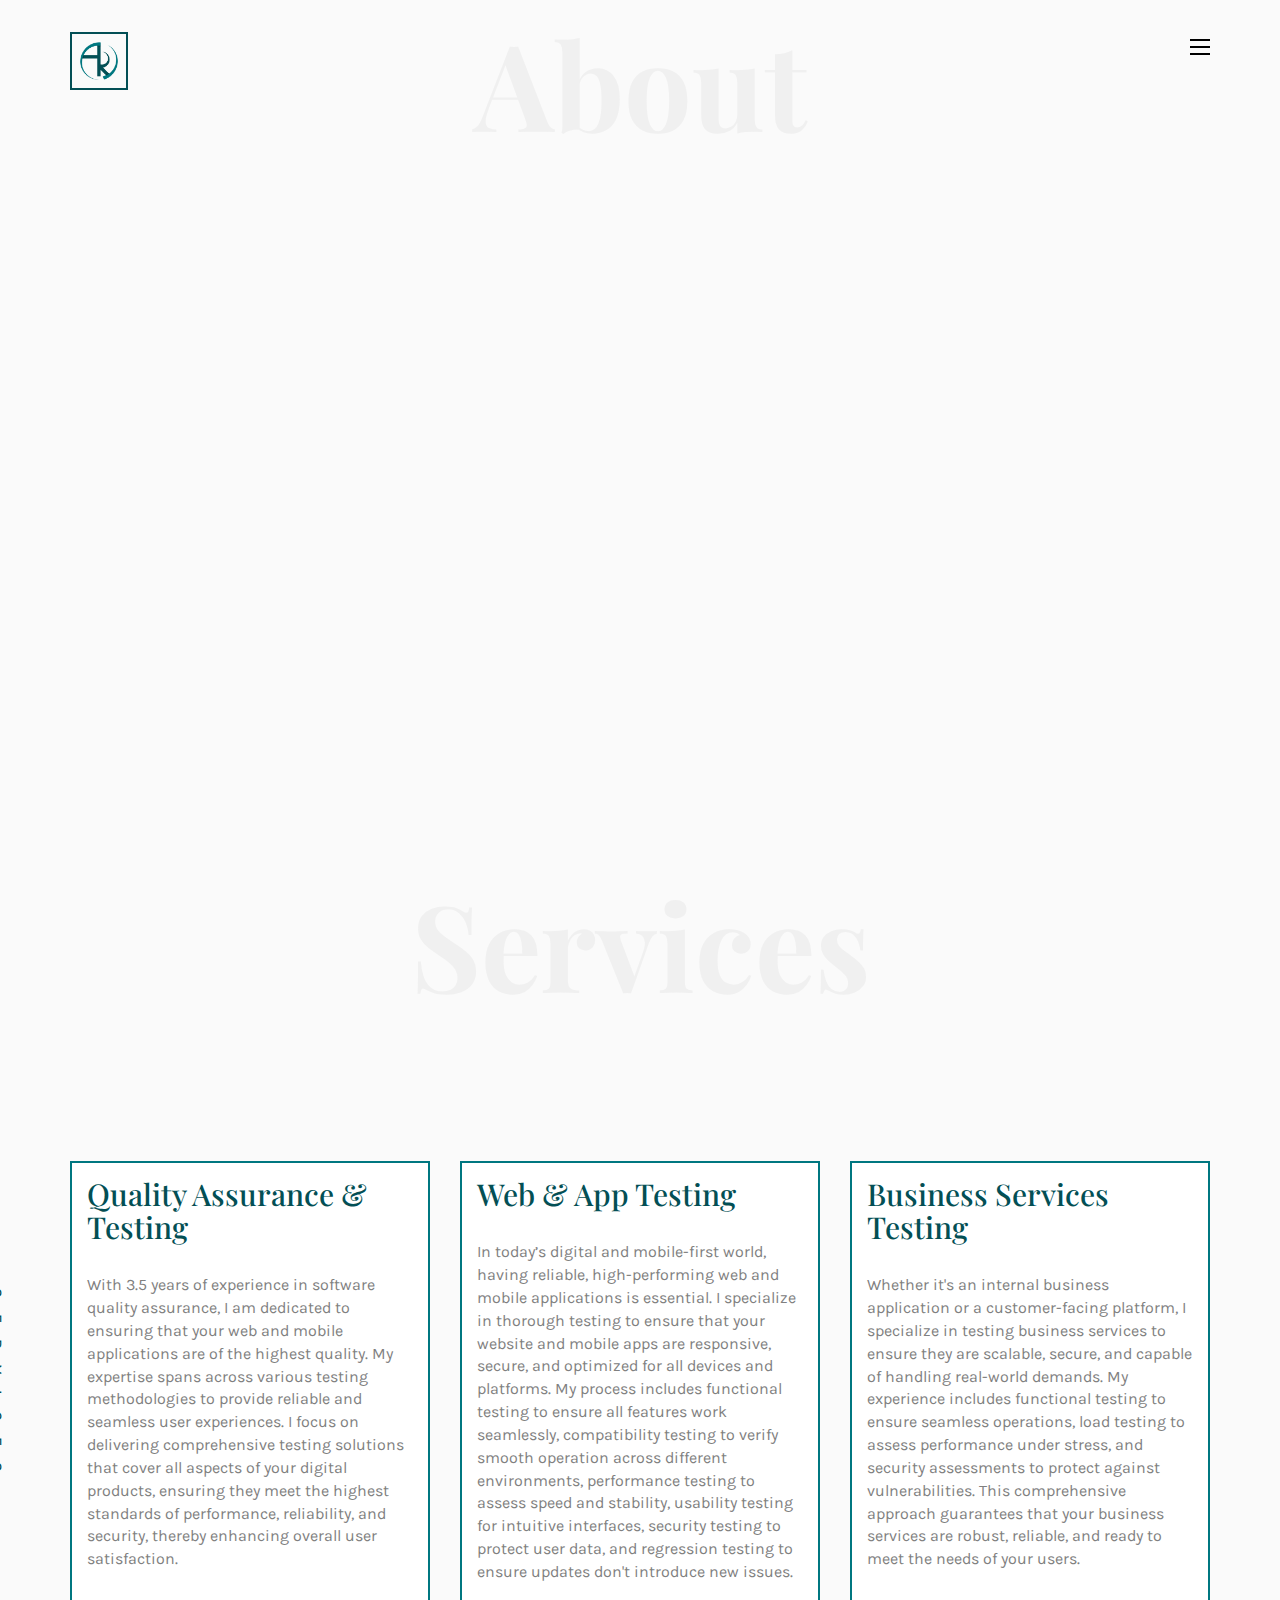
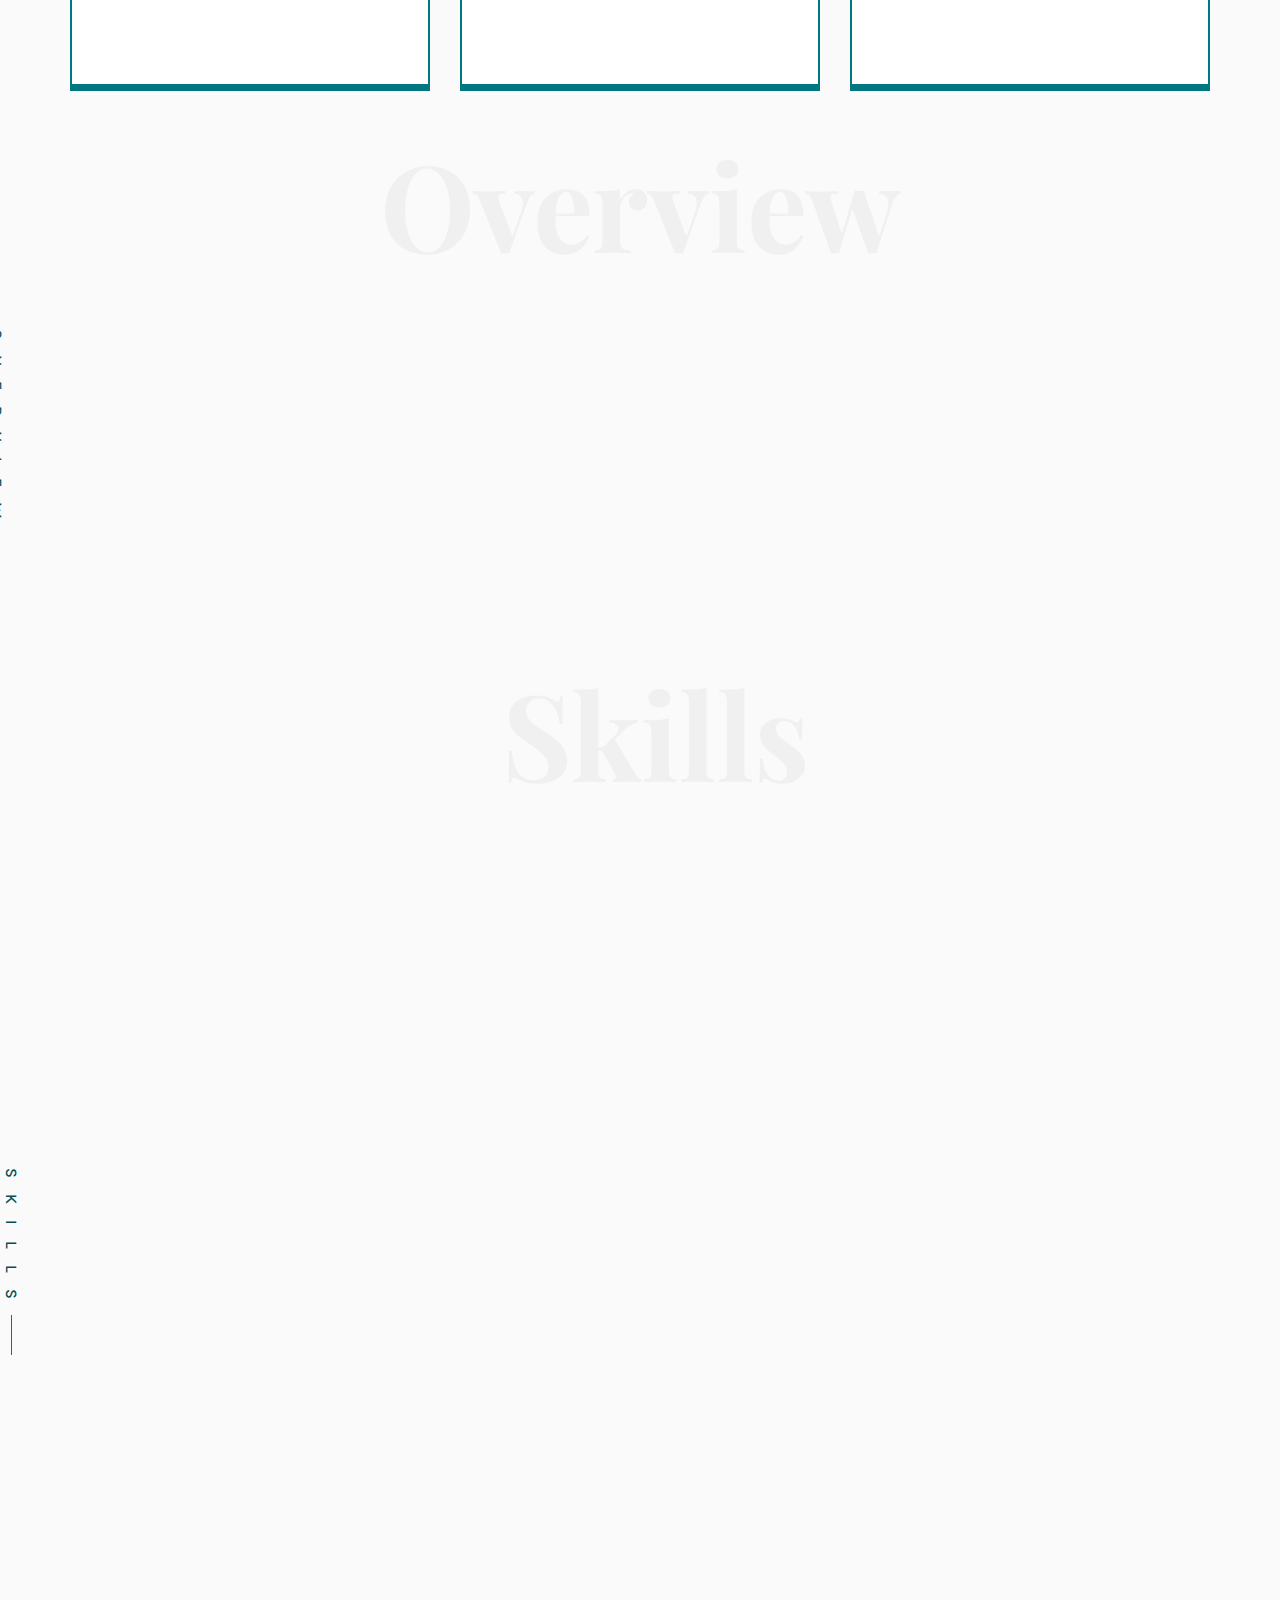
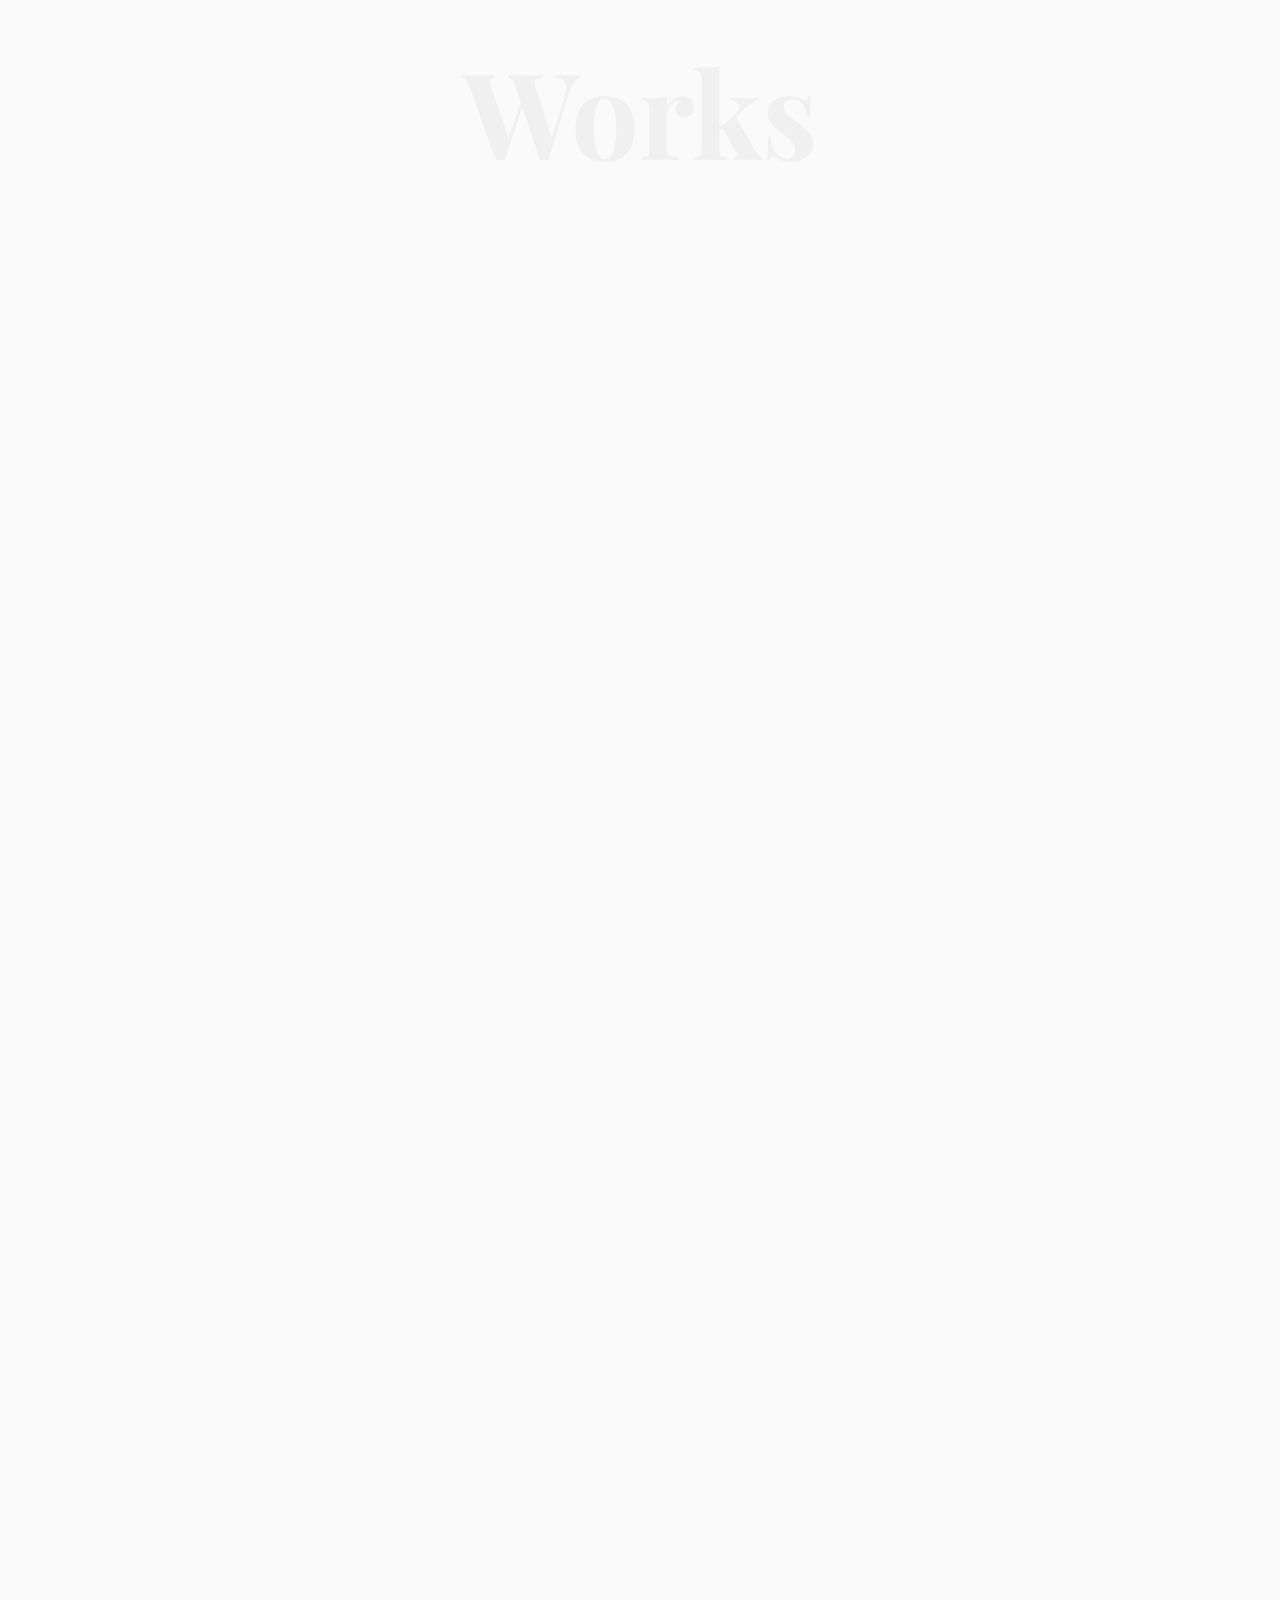
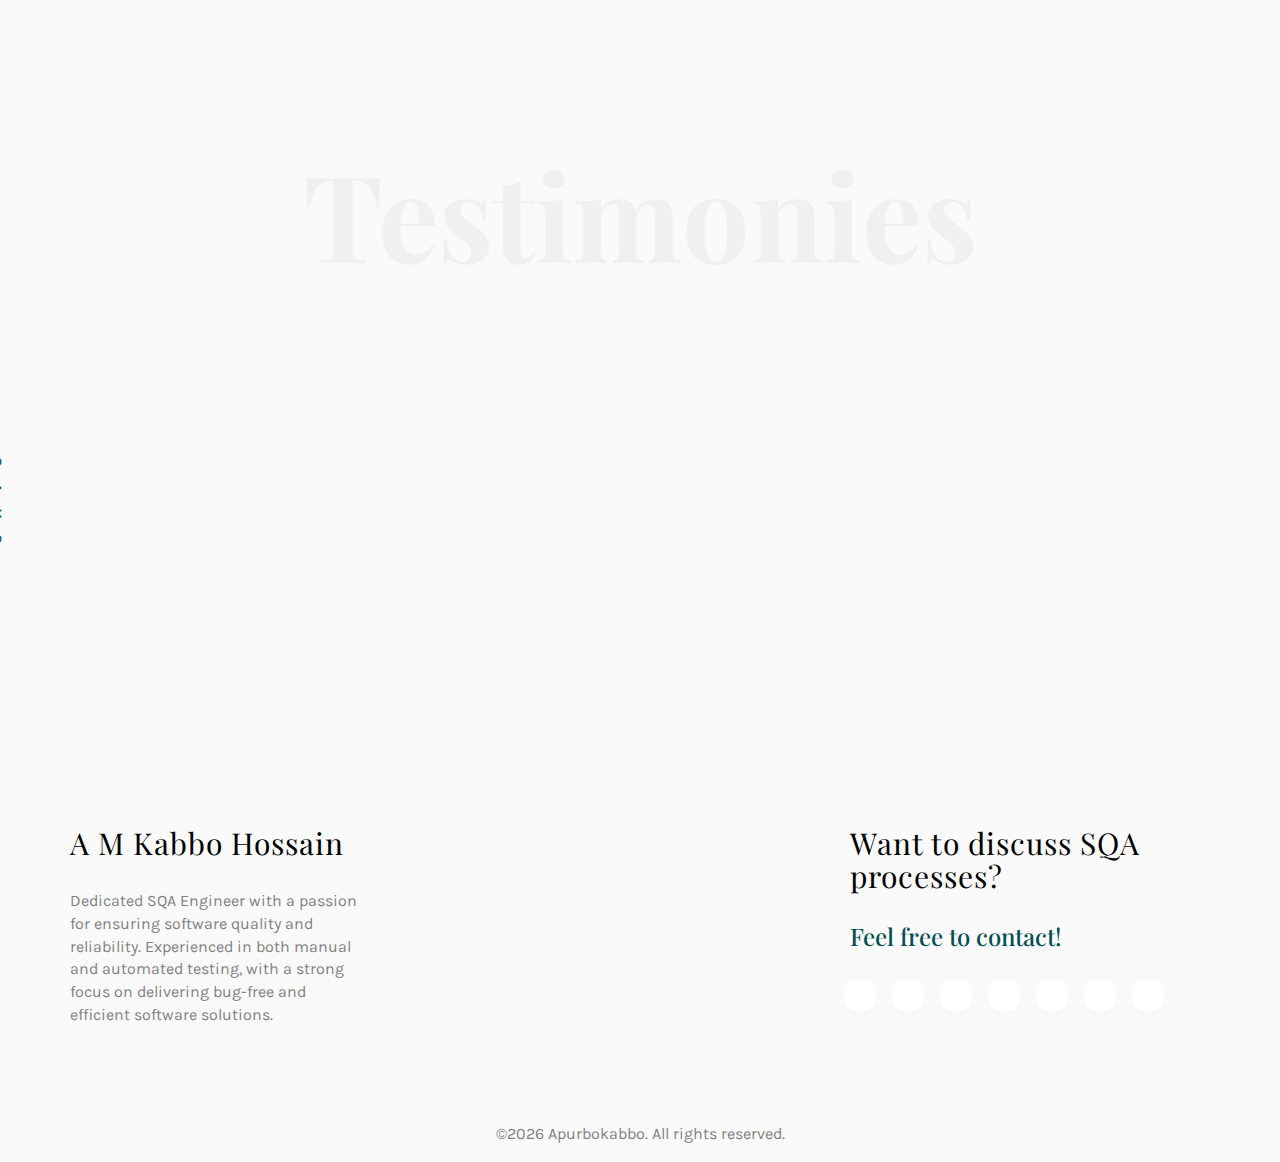
==== index.html @ 1095d86e "portfolio respomsive" ====
<!DOCTYPE HTML>
<html>
	<head>
	<meta charset="utf-8">
	<meta http-equiv="X-UA-Compatible" content="IE=edge">
	<title>Apurbo Kabbo</title>
	<meta name="viewport" content="width=device-width, initial-scale=1">
	<meta name="description" content="" />
	<meta name="keywords" content="" />
	<meta name="author" content="" />

  <!-- Facebook and Twitter integration -->
	<meta property="og:title" content=""/>
	<meta property="og:image" content=""/>
	<meta property="og:url" content=""/>
	<meta property="og:site_name" content=""/>
	<meta property="og:description" content=""/>
	<meta name="twitter:title" content="" />
	<meta name="twitter:image" content="" />
	<meta name="twitter:url" content="" />
	<meta name="twitter:card" content="" />

	<!-- Place favicon.ico and apple-touch-icon.png in the root directory -->
	<link rel="shortcut icon" href="images/icon/fav-icon-2.jpg">

	<link href="https://fonts.googleapis.com/css?family=Karla:400,700" rel="stylesheet">
	<link href="https://fonts.googleapis.com/css?family=Playfair+Display:400,400i,700" rel="stylesheet">
	<!-- social hover -->
	<link rel="stylesheet" href="https://use.fontawesome.com/releases/v5.6.3/css/all.css" integrity="sha384-UHRtZLI+pbxtHCWp1t77Bi1L4ZtiqrqD80Kn4Z8NTSRyMA2Fd33n5dQ8lWUE00s/" crossorigin="anonymous"> 
	
	<!-- Animate.css -->
	<link rel="stylesheet" href="css/animate.css">
	<!-- Icomoon Icon Fonts-->
	<link rel="stylesheet" href="css/icomoon.css">
	<!-- Bootstrap  -->
	<link rel="stylesheet" href="css/bootstrap.css">
	<!-- Owl Carousel -->
	<link rel="stylesheet" href="css/owl.carousel.min.css">
	<link rel="stylesheet" href="css/owl.theme.default.min.css">
	<!-- Magnific Popup -->
	<link rel="stylesheet" href="css/magnific-popup.css">

	<link rel="stylesheet" href="css/style.css">
	<link rel="stylesheet" href="css/services.css">
	<link rel="stylesheet" href="css/works.css">
	<link rel="stylesheet" href="css/portfolio.css">
	<!-- <link href="css/vendor/bootstrap/css/bootstrap.min.css" rel="stylesheet" /> -->
    <link href="css/vendor/bootstrap-icons/bootstrap-icons.css" rel="stylesheet"/>


	<!-- Modernizr JS -->
	<script src="js/modernizr-2.6.2.min.js"></script>
	<!-- FOR IE9 below -->
	<!--[if lt IE 9]>
	<script src="js/respond.min.js"></script>
	<![endif]-->

	</head>
	<body>
		<button id="scroll-top" class="scroll-top">Top</button>

	<nav id="colorlib-main-nav" role="navigation">
		<a href="#" class="js-colorlib-nav-toggle colorlib-nav-toggle active"><i></i></a>
		<div class="js-fullheight colorlib-table">
			<div class="colorlib-table-cell js-fullheight">
				<div class="row">
					<!-- <div class="col-md-12">
						<div class="form-group">
							<input type="text" class="form-control" id="search" placeholder="Enter any key to search...">
							<button type="submit" class="btn btn-primary"><i class="icon-search3"></i></button>
						</div>
					</div> -->
				</div>
				<div class="row">
					<div class="col-md-12">
						<ul>
							<li class="active"><a href="index.html">Home</a></li>
							<li><a href="services.html">Services</a></li>
							<li><a href="work.html">Work</a></li>
							<!-- <li><a href="blog.html">Blog</a></li> -->
							<li><a href="about.html">About</a></li>
							<li><a href="contact.html">Contact</a></li>
						</ul>
					</div>
				</div>
				<div class="row">
					<div class="col-md-12">
						<h2 class="head-title">Works</h2>
						<a href="images/work-1.jpg" class="gallery image-popup-link text-center" style="background-image: url(images/work-1.jpg);">
							<span><i class="icon-search3"></i></span>
						</a>
						<a href="images/work-2.jpg" class="gallery image-popup-link text-center" style="background-image: url(images/work-2.jpg);">
							<span><i class="icon-search3"></i></span>
						</a>
						<a href="images/work-3.jpg" class="gallery image-popup-link text-center" style="background-image: url(images/work-3.jpg);">
							<span><i class="icon-search3"></i></span>
						</a>
						<a href="images/work-4.jpg" class="gallery image-popup-link text-center" style="background-image: url(images/work-4.jpg);">
							<span><i class="icon-search3"></i></span>
						</a>
					</div>
				</div>
			</div>
		</div>
	</nav>
	
	<div id="colorlib-page">
		<header>
			<div class="container">
				<div class="row">
					<div class="col-md-12">
						<div class="colorlib-navbar-brand">
							<a class="colorlib-logo" href="index.html">
								<img src="images/icon/AK logo-01.png" alt="Logo" style="height: 40px;"> <!-- Replace with your image URL -->
							</a>
						</div>
						<a href="#" class="js-colorlib-nav-toggle colorlib-nav-toggle"><i></i></a>
					</div>
				</div>
			</div>
		</header>

		<div id="colorlib-about">
			<div class="container">
				<div class="row text-center tittle-bottom-padding first-tittle">
					<h2 class="bold ">About  </h2>
				</div>
				<div class="row">
					<div class="col-md-5 animate-box">
						<div class="owl-carousel3" style="margin-top: 3em;">
							<div class="item" >
								<img class="img-responsive about-img" src="images\portfolio\hero_1.jpeg" alt="html5 bootstrap template by colorlib.com">
							</div>
							<div class="item">
								<img class="img-responsive about-img" src="images\portfolio\hero_1.jpeg" alt="html5 bootstrap template by colorlib.com">
							</div>
						</div>
					</div>
					<div class="col-md-6 col-md-push-1 animate-box">
						<div class="about-desc">
							<div class="owl-carousel3" style="margin-top: 2em;">
								<div class="item">
									<h2><span>A M Kabbo</span><span>Hossain</span></h2>
								</div>
								<div class="item">
									<h2><span>I'm</span><span>A SQA Engineer</span></h2>
								</div>
							</div>
							<div class="desc">
								<div class="rotate">
									<h2 class="heading">About</h2>
								</div>
								<p>Looking  for  a  fast-paced  organization  where  I  can  apply  my  thorough  understanding  of  quality  assurance
									procedures to the production of high-quality finished products/softwares. Excellent communication abilities, a
									focus on working in a team, and rigorous task completion. Using my solid conceptual foundation, programming
									expertise, and unique ideas along with my great analytical abilities and self-motivating attitude, to further the
									development of the firm.</p>
								<!-- <p class="colorlib-social-icons">
									<a href="mailto:apurbokabbo1999@gmail" target="_blank"><i class="icon-envelope2"></i></a>
									<a href="https://wa.me/+8801837184946" target="_blank"><i class="fab fa-whatsapp icon"></i></a>
									<a href="https://github.com/Apurbokabbo" target="_blank"><i class="icon-github"></i></a>
									<a href="https://www.facebook.com/apurbokabbo1999?mibextid=LQQJ4d" target="_blank"><i class="icon-facebook4"></i></a>
									<a href="https://x.com/apurbokabbo/" target="_blank"><i class="icon-twitter3"></i></a>
									<a href="https://www.linkedin.com/in/apurbokabbo/" target="_blank"><i class="icon-linkedin"></i></a>
									<a href="https://www.youtube.com/channel/UCh1tRpshl0cq8vYqp5InaYQ" target="_blank"><i class="icon-youtube"></i></a>
										
	
								</p> -->
								<div class = "about_hover">
									<ul >
										<!-- <li>
											<a href="mailto:apurbokabbo1999@gmail.com" target="_blank"><i class="fab fa-google-plus-g icon"></i></a></li>
										</li> -->
										<li>
											<a href="https://www.linkedin.com/in/apurbokabbo/" target="_blank"><i class="fab fa-linkedin-in icon"></i></a></li>
										  <li>
										
										  <a href="https://github.com/Apurbokabbo" target="_blank"><i class="fab fa-github icon"></i></a></li>
									  </ul>			
								</div>
								<p><a href="https://wa.me/+8801837184946 " target="_blank" class="btn btn-primary btn-outline">Contact Me!</a></p>
							</div>
						</div>
					</div>
				</div>
			</div>
		</div>
		<div id="colorlib-services">
			<div class="container">
				<div class="row text-center tittle-bottom-padding">
					<h2 class="bold">Services</h2>
				</div>
				<div class="row">
					<div class="col-md-12">
						<div class="services-flex">
							<div class="one-third">
								<div class="row">
									<div class="col-md-12 col-md-offset-0 animate-box intro-heading">
										<span>My Services</span>
										<!-- <h2>Here Are Some of My Skills</h2> -->
									</div>
								</div>
								<div class="row">
									<div class="col-md-12" >
										<div class="rotate" style="margin-top: 10em;">
											<h2 class="heading">Services</h2>
										</div>
									</div>
								</div>
								
							</div>
							<div class="row">
								<!-- Single Service -->
								<div class="col-lg-4 col-md-6">
								  <div class="single-service">
									<div class="service-icon">
									  <i class="fa fa-code"></i>
									</div>
									<h2>Quality Assurance & Testing</h2>
									<p>
									  With 3.5 years of experience in software quality assurance, I am dedicated to ensuring that your web and mobile applications are of the highest quality. 
									  My expertise spans across various testing methodologies to provide reliable and seamless user experiences. I focus on delivering comprehensive testing solutions 
									  that cover all aspects of your digital products, ensuring they meet the highest standards of performance, reliability, and security, thereby enhancing overall user satisfaction.
									</p>
								  </div>
								</div>
								<!-- //Single Service -->
								<!-- Single Service -->
								<div class="col-lg-4 col-md-6">
								  <div class="single-service">
									<div class="service-icon">
									  <i class="fa fa-chart-area"></i>
									</div>
									<h2>Web & App Testing</h2>
									<p>
									  In today’s digital and mobile-first world, having reliable, high-performing web and mobile applications is essential. I specialize in thorough testing to ensure 
									  that your website and mobile apps are responsive, secure, and optimized for all devices and platforms. My process includes functional testing to ensure all
									   features work seamlessly, compatibility testing to verify smooth operation across different environments, performance testing to assess speed and stability, 
									   usability testing for intuitive interfaces, security testing to protect user data, and regression testing to ensure updates don't introduce new issues.
									  
									</p>
								  </div>
								</div>
								<!-- //Single Service -->
								<!-- Single Service -->
								<div class="col-lg-4 col-md-6">
								  <div class="single-service">
									<div class="service-icon">
									  <i class="fa fa-chart-line"></i>
									</div>
									<h2>Business Services Testing</h2>
									<p>
									  Whether it's an internal business application or a customer-facing platform, I specialize in testing business services to ensure they are scalable, secure,
									   and capable of handling real-world demands. My experience includes functional testing to ensure seamless operations, load testing to assess performance under 
									   stress, and security assessments to protect against vulnerabilities. This comprehensive approach guarantees that your business services are robust, reliable, 
									   and ready to meet the needs of your users.
									</p>
								  </div>
								</div>
								<div id="colorlib-testimony">
									<div class="container" >
										<div class="row text-center tittle-bottom-padding" style=" margin-bottom: -4em;">
											<h2 class="bold">Overview</h2>
										</div>
										<div class="rotate">
											<h2 class="heading" style="margin-top: 12em;">Overview</h2>
										</div>
										<div class="row">
											<div class="col-md-12 col-md-offset-0 text-center animate-box intro-heading">
												<!-- <span>Why choose Me</span> -->
												<h2 style="margin-top: 2em;">Overview</h2>
											
											</div>
											<section id="service" class="section-padding pb-70 service-area bg-light">
											
												<div class="container services animate-box" >
												  <div class="row" >
													<!-- Single Fact Counter -->
													<div class="col-lg-3 co col-md-6 l-md-6 text-center" style="margin-left: -16px;">
													  <div class="single-fun-fact">
														<h2 ><span class="counter-value" data-count="08" style="font-size: 32px;">3.5</span>+</h2>
														<p style="font-size: 20px;">Years Experience</p>
													  </div>
													</div>
													<!-- // Single Fact Counter -->
													<!-- Single Fact Counter -->
													<div class="col-lg-3 col-md-6 text-center">
													  <div class="single-fun-fact">
														<h2 ><span class="counter-value" data-count="600" style="font-size: 32px;">47</span>+</h2>
														<p style="font-size: 20px;">Happy Clients</p>
													  </div>
													</div>
													<!-- // Single Fact Counter -->
													<!-- Single Fact Counter -->
													<div class="col-lg-3 col-md-6 text-center">
													  <div class="single-fun-fact">
														<h2><span class="counter-value" data-count="09"style="font-size: 32px;" >03</span>+</h2>
														<p style="font-size: 20px;">Awards Win</p>
													  </div>
													</div>
															
														  <div class="col-lg-3 col-md-6 text-center">
															  <div class="single-fun-fact">
																<h2><span class="counter-value" data-count="451"style="font-size: 32px;">60</span>+</h2>
																<p style="font-size: 20px;">Projects</p>
															  </div>
															  </div>
														</div>
												  </div>
												</div>
											  </div>
											</section>
										</div>	
							  </div>
							  <div id="colorlib-progress">
								<div class="container">
									<div class="row text-center tittle-bottom-padding">
										<h2 class="bold">Skills</h2>
									</div>
									<div class="row">
										<div class="col-md-12 col-md-offset-0 text-center animate-box intro-heading">
											<span>Skills</span>
											<h2>My Skills</h2>
										</div>
									</div>
									
									
								   <div class="row">
									<div class="col-md-12">
										<div class="services-flex">
											<div class="row">
												<div class="col-md-4">
													<div class="services animate-box">
														<h3>1 - Manual Testing</h3>
														<ul>
															<li>Requirement Analysis</li>
															<li>Test Planning</li>
															<li>Designing, Writing, and Reviewing Test Cases</li>
															<li>Test Execution and Evaluation</li>
															<li>Creating Test Reports</li>
															<li>Root Cause Analysis & Bug Reporting (using test management tools)</li>
															<li>Familiar with Agile Methodology</li>
															<li>Integration Testing</li>
															<li>Regression Testing</li>
															<li>Smoke Testing</li>
															<li>System Testing</li>
															<li>UAT Testing</li>
															<li>Ad-Hoc Testing</li>
														</ul>
														
													</div>
													<div class="rotate">
														<h2 class="heading"  style="margin-top: 12em;">Skills</h2>
													</div>
												</div>
												<div class="col-md-4">
													
													<div class="services animate-box">
														<h3>2 - Automation Testing</h3>
														<ul>
															<h5>Web Automation Testing Tools:</h5>
															<ul>
																<li>Selenium</li>
																<li>Cypress</li>
															</ul>
															<h5>App Automation Testing Tools:</h5>
															<ul>
																<li>Appium</li>
															</ul>
															<h5>API Testing Tools:</h5>
															<ul>
																<li>Postman</li>
																<li>Newman (For Reports)</li>
																<li>JMeter</li>
															</ul>
														</ul>
													</div>
													<div class="services animate-box">
														<h3>4 - Concepts and Performance Testing</h3>
														<ul>
															<h5>Concepts:</h5>
															<ul>
																<li>SDLC</li>
																<li>STLC</li>
																<li>Bug Life Cycle</li>
															</ul>
															<h5>Performance Testing Tools:</h5>
															<ul>
																<li>JMeter</li>
															</ul>
														</ul>
													</div>
												</div>
												<div class="col-md-4">
													<div class="services animate-box">
														<h3>3 - Programming Languages and Databases</h3>
														<ul>
															<h5>Programming Languages:</h5>
															<ul>
																<li>C</li>
																<li>JAVA</li>
																<li>Python</li>
															</ul>
															<h5>Database:</h5>
															<ul>
																<li>MySQL</li>
															</ul>
														</ul>
													</div>
													<div class="services animate-box">
														<h3>5 - Project Management and Version Control</h3>
														<ul>
															<h5>Project Management Tools:</h5>
															<ul>
																<li>Jira</li>
																<li>Trello</li>
																<li>ClickUp</li>
															</ul>
															<h5>Source and Version Control:</h5>
															<ul>
																<li>Git</li>
															</ul>
														</ul>
													</div>
												</div>
											</div>
										</div>
									</div>
								</div>
						</div>
					</div>
				</div>
			</div>
		</div>

		<div id="colorlib-work">
			<div class="container">
				
				<div class="row text-center tittle-bottom-padding">
					<h2 class="bold">Works</h2>
				</div>
				<div class="row">
					<div class="col-md-12 col-md-offset-0 text-center animate-box intro-heading">
						<span>Portfolio</span>
						<h2>Done Projects</h2>
					</div>
				</div>
				
							
					  <div id="colorlib-services" >
						<div class="container services animate-box" >
						 
							<div class="tab-wrapper">
								<select class="tab-dropdown" onchange="openTab(event, this.value)">
								  <option value="All">All</option>
								  <option value="App_Project">App Project</option>
								  <option value="Web_Project">Web Project</option>
								  <option value="App_Web Automation_Project">App & Web Automation Project</option>
								  <option value="API_Performance_Project">API & Performance Project</option>
								</select>
								<div class="tab">
								  <button class="tablinks active" onclick="openTab(event, 'All')">All</button>
								  <button class="tablinks" onclick="openTab(event, 'App_Project')">App Project</button>
								  <button class="tablinks" onclick="openTab(event, 'Web_Project')">Web Project</button>
								  <button class="tablinks" onclick="openTab(event, 'App_Web Automation_Project')">
									App & Web Automation Project
								  </button>
								  <button class="tablinks" onclick="openTab(event, 'API_Performance_Project')">
									API & Performance Project
								  </button>
								</div>
							  </div>
				
							  <div id="All" class="tabcontent active">
							<div class="rotate" style="margin-top: 32em;">
								<h2 class="heading">Portfolio</h2>
							</div>
							<section id="portfolio" class="portfolio section light-background">
								<div class="container">
								  <div
									class="isotope-layout"
									data-default-filter="*"
									data-layout="masonry"
									data-sort="original-order"
								  >
							
									<div
									  class="row gy-4 isotope-container"
									  data-aos="fade-up"
									  data-aos-delay="200"
									>
									  <div
										class="col-lg-4 col-md-6 portfolio-item isotope-item filter-app"
									  >
										<div class="portfolio-content h-100">
										  <img
											src="images\portfolio\SlideShowMaker_mockup.png" 
											class="img-fluid"
											alt=""
										  />
										  <div class="portfolio-info">
											<h3 style="color: white; font-weight: bold;">SlideShow Maker</h3>
											<p style="padding: 4px;">Easily create stunning slideshows with photos and music.</p>
											<a
											  href="images/portfolio/SlideShowMaker_mockup.png"
											  title="App 1"
											  data-gallery="portfolio-gallery-app"
											  class="glightbox preview-link"
											  target="_blank"
											  ><i class="bi bi-zoom-in"></i
											></a>
											<a
											  href="https://apps.apple.com/us/app/slideshow-maker-with-music-fx/id1265026847"
											  title="More Details"
											  class="details-link"
											  target="_blank"
											  ><i class="bi bi-link-45deg"></i
											></a>
										  </div>
										</div>
									  </div>
									  <!-- End Portfolio Item -->
						  
									  <div
										class="col-lg-4 col-md-6 portfolio-item isotope-item filter-product"
									  >
										<div class="portfolio-content h-100">
										  <img
											src="images/portfolio/Fastpay_mockup.png"
											class="img-fluid"
											alt=""
										  />
										  <div class="portfolio-info">
											<h3 style="color: white; font-weight: bold;">FastPay Wallet</h3>


											<p style="padding: 4px;">Simplifying digital payments in Iraq with ease and security.</p>
											<a
											  href="images/portfolio/FastPay.png"
											  title="Product 1"
											  data-gallery="portfolio-gallery-product"
											  class="glightbox preview-link"
											  target="_blank"
											  ><i class="bi bi-zoom-in"></i
											></a>
											<a
											href="https://apps.apple.com/us/app/fastpay-wallet/id1255784969"
											title="More Details"
											class="details-link"
											target="_blank"
											rel="noopener noreferrer"
										  >
											<i class="bi bi-link-45deg"></i>
										  </a>
 
										  </div>
										</div>
									  </div>
									  <!-- End Portfolio Item -->
								
									 
						  
									  <div
										class="col-lg-4 col-md-6 portfolio-item isotope-item filter-books"
									  >
										<div class="portfolio-content h-100">
										  <img
											src="images/portfolio/Cleaner_mockup.png"
											class="img-fluid"
											alt=""
										  />
										  <div class="portfolio-info">
											<h3 style="color: white; font-weight: bold;">Phone Cleaner</h3>
											<p style="padding: 4px;">Efficiently remove duplicate images, merge contacts, and compress images and videos for better storage management.</p>
											<a
											  href="assets/img/portfolio/books-1.jpg"
											  title="Phone Cleaner"
											  data-gallery="portfolio-gallery-book"
											  class="glightbox preview-link"
											  target="_blank"
											  ><i class="bi bi-zoom-in"></i
											></a>
											<a
											  href="https://apps.apple.com/us/app/phone-cleaner-clean-up-storage/id1287969142"
											  title="More Details"
											  class="details-link"
											  target="_blank"
											  ><i class="bi bi-link-45deg"></i
											></a>
										  </div>
										</div>
									  </div>
									  <!-- End Portfolio Item -->
						  
									  <div
										class="col-lg-4 col-md-6 portfolio-item isotope-item filter-app"
									  >
										<div class="portfolio-content h-100">
										  <img
											src="images/portfolio/GIF_Maker_mockup.png"
											class="img-fluid"
											alt=""
										  />
										  <div class="portfolio-info">
											<h3 style="color: white; font-weight: bold;">GIF Maker</h3>
											<p style=" padding: 4px;">Quickly turn images or videos into fun, shareable GIFs.</p>
											<a
											  href="assets/img/portfolio/app-2.jpg"
											  title="GIF Maker"
											  data-gallery="portfolio-gallery-app"
											  class="glightbox preview-link"
											  target="_blank"
											  ><i class="bi bi-zoom-in"></i
											></a>
											<a
											  href="https://apps.apple.com/us/app/gif-maker-make-video-to-gifs/id1215606098"
											  title="More Details"
											  class="details-link"
											  target="_blank"
											  ><i class="bi bi-link-45deg"></i
											></a>
										  </div>
										</div>
									  </div>
									  <!-- End Portfolio Item -->
								
						  
									  <div
										class="col-lg-4 col-md-6 portfolio-item isotope-item filter-product"
									  >
										<div class="portfolio-content h-100">
										  <img
											src="images/portfolio/IQDX_mockup.png"
											class="img-fluid"
											alt=""
										  />
										  <div class="portfolio-info">
											<h3 style="color: white; font-weight: bold;">IQDX Crypto Exchange</h3>
											<p style="padding: 4px;" > Iraq’s premier platform for secure and seamless cryptocurrency trading.</p>
											<a
											  href="images/portfolio/iQDX.png"
											  title="IQDX"
											  data-gallery="portfolio-gallery-product"
											  class="glightbox preview-link"
											  target="_blank"
											  ><i class="bi bi-zoom-in"></i
											></a>
											<!-- <a
											  href="portfolio-details.html"
											  title="More Details"
											  class="details-link"
											  target="_blank"
											  ><i class="bi bi-link-45deg"></i
											></a> -->
										  </div>
										</div>
									  </div>
									  <!-- End Portfolio Item -->
						  
									  <div
										class="col-lg-4 col-md-6 portfolio-item isotope-item filter-branding"
									  >
										<div class="portfolio-content h-100">
										  <img
											src="images/portfolio/ZiCharge_mockup.png"
											class="img-fluid"
											alt=""
										  />
										  <div class="portfolio-info">
											<h3 style="color: white; font-weight: bold;">ZiCharge</h3>
											<p style="padding: 4px;"> A secure mobile wallet for shopping, gaming, payments, and rewards with ultimate convenience.</p>
											<a
											  href="assets/img/portfolio/branding-2.jpg"
											  title="ZiCharge"
											  data-gallery="portfolio-gallery-branding"
											  class="glightbox preview-link"
											  target="_blank"
											  ><i class="bi bi-zoom-in"></i
											></a>
											<a
											  href="https://apps.apple.com/us/app/zicharge/id1611304451"
											  title="More Details"
											  class="details-link"
											  target="_blank"
											  ><i class="bi bi-link-45deg"></i
											></a>
										  </div>
										</div>
									  </div>
									  <!-- End Portfolio Item -->
									  <div
									  class="col-lg-4 col-md-6 portfolio-item isotope-item filter-branding"
									>
									  <div class="portfolio-content h-100">
										<img
										  src="images/portfolio/FastpayAgent_mockup.png"
										  class="img-fluid"
										  alt=""
										/>
										<div class="portfolio-info">
										  <h3 style="color: white; font-weight: bold;">FastPay Agent</h3>
										  <p style="padding: 4px;">Making digital payments easier and safer in Iraq </p>
										  <a
											href="images/portfolio/Fastpay_Agent.png"
											title="Fastpay Agent"
											
											data-gallery="portfolio-gallery-branding"
											class="glightbox preview-link"
											target="_blank"
											><i class="bi bi-zoom-in"></i
										  ></a>
										  <a
											href="https://apps.apple.com/us/app/fastpay-agent/id1554268528"
											title="More Details"
										  class="details-link"
										  target="_blank"
										  rel="noopener noreferrer"
											><i class="bi bi-link-45deg"></i
										  ></a>
										</div>
									  </div>
									</div>
									<!-- End Portfolio Item -->
						  
									  <div
										class="col-lg-4 col-md-6 portfolio-item isotope-item filter-books"
									  >
										<div class="portfolio-content h-100">
										  <img
											src="images/portfolio/No_CROP_mockup.png"
											class="img-fluid"
											alt=""
										  />
										  <div class="portfolio-info">
											<h3 style="color: white; font-weight: bold;">No Crop – Video & Pictures Fit</h3>
											<p style="padding: 4px;">AI-powered editor for Instagram to post full-size photos and videos with stunning enhancements.</p>
											<a
											  href="assets/img/portfolio/books-2.jpg"
											  title="No Crop"
											  data-gallery="portfolio-gallery-book"
											  class="glightbox preview-link"
											  target="_blank"
											  ><i class="bi bi-zoom-in"></i
											></a>
											<a
											  href="https://apps.apple.com/us/app/no-crop-video-pictures-fit/id1333491559"
											  title="More Details"
											  class="details-link"
											  target="_blank"
											  ><i class="bi bi-link-45deg"></i
											></a>
										  </div>
										</div>
									  </div>
									  <!-- End Portfolio Item -->
						  
									  <div
										class="col-lg-4 col-md-6 portfolio-item isotope-item filter-app"
									  >
										<div class="portfolio-content h-100">
										  <img
											src="images/portfolio/Dizli_mockup.png"
											class="img-fluid"
											alt=""
										  />
										  <div class="portfolio-info">
											<h3 style="color: white; font-weight: bold;">Dizli E-Com</h3>
											<p style="padding: 4px;">Simplifying and facilitating online purchasing.</p>
											<a
											  href="images/portfolio/Dizli.png"
											  title="Dizli"
											  data-gallery="portfolio-gallery-app"
											  class="glightbox preview-link"
											  target="_blank"
											  ><i class="bi bi-zoom-in"></i
											></a>
											<!-- <a
											  href="portfolio-details.html"
											  title="More Details"
											  class="details-link"
											  ><i class="bi bi-link-45deg"></i
											></a> -->
										  </div>
										</div>
									  </div>
									  <!-- End Portfolio Item -->
						  
									  <div
										class="col-lg-4 col-md-6 portfolio-item isotope-item filter-product"
									  >
										<div class="portfolio-content h-100">
										  <img
											src="images/portfolio/TkTatiq_mockup.png"
											class="img-fluid"
											alt=""
										  />
										  <div class="portfolio-info">
											<h3 style="color: white; font-weight: bold;">TktatIQ</h3>
											<p style="padding: 4px;">Streamlining football ticket scanning and validation at stadium entrances.</p>
											<a
											  href="images/portfolio/TkTatiq_mockup.jpg"
											  title="TktatIQ"
											  data-gallery="portfolio-gallery-product"
											  class="glightbox preview-link"
											  target="_blank"
											  ><i class="bi bi-zoom-in"></i
											></a>
											<a
											  href="https://play.google.com/store/apps/details?id=com.roztktat.iq"
											  title="More Details"
											  class="details-link"
											  target="_blank"
											  ><i class="bi bi-link-45deg"></i
											></a>
										  </div>
										</div>
									  </div>
									  <!-- End Portfolio Item -->
						  
									  <div
										class="col-lg-4 col-md-6 portfolio-item isotope-item filter-branding"
									  >
										<div class="portfolio-content h-100">
										  <img
											src="images/portfolio/Globpay_mockup.png"
											class="img-fluid"
											alt=""
										  />
										  <div class="portfolio-info">
											<h3 style="color: white; font-weight: bold;">GlobPay</h3>
											<p style="padding: 4px;">Manage funds effortlessly in one platform. Transfer money globally, exchange currencies, and pay bills with ease!</p>
											<a
											  href="assets/img/portfolio/branding-3.jpg"
											  title="GlobPay"
											  data-gallery="portfolio-gallery-branding"
											  class="glightbox preview-link"
											  target="_blank"
											  ><i class="bi bi-zoom-in"></i
											></a>
											<a
											  href="https://play.google.com/store/apps/details?id=com.globpay.newroztech"
											  title="More Details"
											  class="details-link"
											  target="_blank"
											  ><i class="bi bi-link-45deg"></i
											></a>
										  </div>
										</div>
									  </div>
									  <!-- End Portfolio Item -->
						  
									  <div
										class="col-lg-4 col-md-6 portfolio-item isotope-item filter-books"
									  >
										<div class="portfolio-content h-100">
										  <img
											src="images/portfolio/Dalkurd_mockup.png"
											class="img-fluid"
											alt=""
										  />
										  <div class="portfolio-info">
											<h3 style="color: white; font-weight: bold;">Dulkurd FF</h3>
											<p style=" padding: 4px;">The ultimate online hub for Dalkurd supporters.</p>
											<a
											  href="assets/img/portfolio/books-3.jpg"
											  title="Dalkurd FF"
											  data-gallery="portfolio-gallery-book"
											  class="glightbox preview-link"
											  target="_blank"
											  ><i class="bi bi-zoom-in"></i
											></a>
											<a
											  href="https://play.google.com/store/apps/details?id=com.dalkurd.ff&hl=en_US"
											  title="More Details"
											  class="details-link"
											  target="_blank"
											  ><i class="bi bi-link-45deg"></i
											></a>
										  </div>
										</div>
									  </div>
									  <!-- End Portfolio Item -->
									</div>
									<!-- End Portfolio Container -->
								  </div>
								</div>
							  </section>
	
						  
						
							</div>
	
										
						  <div id="App_Project" class="tabcontent" style="display: none">

							<div class="rotate" style="margin-top: 32em;">
								<h2 class="heading">Portfolio</h2>
							</div>
							
							<section id="portfolio" class="portfolio section light-background">
								<div class="container">
								  <div
									class="isotope-layout"
									data-default-filter="*"
									data-layout="masonry"
									data-sort="original-order"
								  >
							
									<div
									  class="row gy-4 isotope-container"
									  data-aos="fade-up"
									  data-aos-delay="200"
									>
									  <div
										class="col-lg-4 col-md-6 portfolio-item isotope-item filter-app"
									  >
										<div class="portfolio-content h-100">
										  <img
											src="images\portfolio\SlideShowMaker_mockup.png" 
											class="img-fluid"
											alt=""
										  />
										  <div class="portfolio-info">
											<h3 style="color: white; font-weight: bold;">SlideShow Maker</h3>
											<p style="padding: 4px;">Easily create stunning slideshows with photos and music.</p>
											<a
											  href="images/portfolio/SlideShowMaker_mockup.png"
											  title="App 1"
											  data-gallery="portfolio-gallery-app"
											  class="glightbox preview-link"
											  target="_blank"
											  ><i class="bi bi-zoom-in"></i
											></a>
											<a
											  href="https://apps.apple.com/us/app/slideshow-maker-with-music-fx/id1265026847"
											  title="More Details"
											  class="details-link"
											  target="_blank"
											  ><i class="bi bi-link-45deg"></i
											></a>
										  </div>
										</div>
									  </div>
									  <!-- End Portfolio Item -->
						  
									  <div
										class="col-lg-4 col-md-6 portfolio-item isotope-item filter-product"
									  >
										<div class="portfolio-content h-100">
										  <img
											src="images/portfolio/Fastpay_mockup.png"
											class="img-fluid"
											alt=""
										  />
										  <div class="portfolio-info">
											<h3 style="color: white; font-weight: bold;">FastPay Wallet</h3>


											<p style="padding: 4px;">Simplifying digital payments in Iraq with ease and security.</p>
											<a
											  href="images/portfolio/FastPay.png"
											  title="Product 1"
											  data-gallery="portfolio-gallery-product"
											  class="glightbox preview-link"
											  target="_blank"
											  ><i class="bi bi-zoom-in"></i
											></a>
											<a
											href="https://apps.apple.com/us/app/fastpay-wallet/id1255784969"
											title="More Details"
											class="details-link"
											target="_blank"
											rel="noopener noreferrer"
										  >
											<i class="bi bi-link-45deg"></i>
										  </a>
 
										  </div>
										</div>
									  </div>
									  <!-- End Portfolio Item -->


									  <div
									  class="col-lg-4 col-md-6 portfolio-item isotope-item filter-books"
									>
									  <div class="portfolio-content h-100">
										<img
										  src="images/portfolio/No_CROP_mockup.png"
										  class="img-fluid"
										  alt=""
										/>
										<div class="portfolio-info">
										  <h3 style="color: white; font-weight: bold;">No Crop – Video & Pictures Fit</h3>
										  <p style="padding: 4px;">AI-powered editor for Instagram to post full-size photos and videos with stunning enhancements.</p>
										  <a
											href="assets/img/portfolio/books-2.jpg"
											title="No Crop"
											data-gallery="portfolio-gallery-book"
											class="glightbox preview-link"
											target="_blank"
											><i class="bi bi-zoom-in"></i
										  ></a>
										  <a
											href="https://apps.apple.com/us/app/no-crop-video-pictures-fit/id1333491559"
											title="More Details"
											class="details-link"
											target="_blank"
											><i class="bi bi-link-45deg"></i
										  ></a>
										</div>
									  </div>
									</div>
									<!-- End Portfolio Item -->
								
									 
						  
									  <div
										class="col-lg-4 col-md-6 portfolio-item isotope-item filter-books"
									  >
										<div class="portfolio-content h-100">
										  <img
											src="images/portfolio/Cleaner_mockup.png"
											class="img-fluid"
											alt=""
										  />
										  <div class="portfolio-info">
											<h3 style="color: white; font-weight: bold;">Phone Cleaner</h3>
											<p style="padding: 4px;">Efficiently remove duplicate images, merge contacts, and compress images and videos for better storage management.</p>
											<a
											  href="assets/img/portfolio/books-1.jpg"
											  title="Phone Cleaner"
											  data-gallery="portfolio-gallery-book"
											  class="glightbox preview-link"
											  target="_blank"
											  ><i class="bi bi-zoom-in"></i
											></a>
											<a
											  href="https://apps.apple.com/us/app/phone-cleaner-clean-up-storage/id1287969142"
											  title="More Details"
											  class="details-link"
											  target="_blank"
											  ><i class="bi bi-link-45deg"></i
											></a>
										  </div>
										</div>
									  </div>
									  <!-- End Portfolio Item -->
						  
									  <div
										class="col-lg-4 col-md-6 portfolio-item isotope-item filter-app"
									  >
										<div class="portfolio-content h-100">
										  <img
											src="images/portfolio/GIF_Maker_mockup.png"
											class="img-fluid"
											alt=""
										  />
										  <div class="portfolio-info">
											<h3 style="color: white; font-weight: bold;">GIF Maker</h3>
											<p style=" padding: 4px;">Quickly turn images or videos into fun, shareable GIFs.</p>
											<a
											  href="assets/img/portfolio/app-2.jpg"
											  title="GIF Maker"
											  data-gallery="portfolio-gallery-app"
											  class="glightbox preview-link"
											  target="_blank"
											  ><i class="bi bi-zoom-in"></i
											></a>
											<a
											  href="https://apps.apple.com/us/app/gif-maker-make-video-to-gifs/id1215606098"
											  title="More Details"
											  class="details-link"
											  target="_blank"
											  ><i class="bi bi-link-45deg"></i
											></a>
										  </div>
										</div>
									  </div>
									  <!-- End Portfolio Item -->
								
						  
									  <div
										class="col-lg-4 col-md-6 portfolio-item isotope-item filter-product"
									  >
										<div class="portfolio-content h-100">
										  <img
											src="images/portfolio/IQDX_mockup.png"
											class="img-fluid"
											alt=""
										  />
										  <div class="portfolio-info">
											<h3 style="color: white; font-weight: bold;">IQDX Crypto Exchange</h3>
											<p style="padding: 4px;" > Iraq’s premier platform for secure and seamless cryptocurrency trading.</p>
											<a
											  href="images/portfolio/iQDX.png"
											  title="IQDX"
											  data-gallery="portfolio-gallery-product"
											  class="glightbox preview-link"
											  target="_blank"
											  ><i class="bi bi-zoom-in"></i
											></a>
											<!-- <a
											  href="portfolio-details.html"
											  title="More Details"
											  class="details-link"
											  target="_blank"
											  ><i class="bi bi-link-45deg"></i
											></a> -->
										  </div>
										</div>
									  </div>
									  <!-- End Portfolio Item -->
						  
									  <div
										class="col-lg-4 col-md-6 portfolio-item isotope-item filter-branding"
									  >
										<div class="portfolio-content h-100">
										  <img
											src="images/portfolio/ZiCharge_mockup.png"
											class="img-fluid"
											alt=""
										  />
										  <div class="portfolio-info">
											<h3 style="color: white; font-weight: bold;">ZiCharge</h3>
											<p style="padding: 4px;"> A secure mobile wallet for shopping, gaming, payments, and rewards with ultimate convenience.</p>
											<a
											  href="assets/img/portfolio/branding-2.jpg"
											  title="ZiCharge"
											  data-gallery="portfolio-gallery-branding"
											  class="glightbox preview-link"
											  target="_blank"
											  ><i class="bi bi-zoom-in"></i
											></a>
											<a
											  href="https://apps.apple.com/us/app/zicharge/id1611304451"
											  title="More Details"
											  class="details-link"
											  target="_blank"
											  ><i class="bi bi-link-45deg"></i
											></a>
										  </div>
										</div>
									  </div>
									  <!-- End Portfolio Item -->
									 
						  
							
						  
									  <div
										class="col-lg-4 col-md-6 portfolio-item isotope-item filter-app"
									  >
										<div class="portfolio-content h-100">
										  <img
											src="images/portfolio/Dizli_mockup.png"
											class="img-fluid"
											alt=""
										  />
										  <div class="portfolio-info">
											<h3 style="color: white; font-weight: bold;">Dizli E-Com</h3>
											<p style="padding: 4px;">Simplifying and facilitating online purchasing.</p>
											<a
											  href="images/portfolio/Dizli.png"
											  title="Dizli"
											  data-gallery="portfolio-gallery-app"
											  class="glightbox preview-link"
											  target="_blank"
											  ><i class="bi bi-zoom-in"></i
											></a>
											<!-- <a
											  href="portfolio-details.html"
											  title="More Details"
											  class="details-link"
											  ><i class="bi bi-link-45deg"></i
											></a> -->
										  </div>
										</div>
									  </div>
									  <!-- End Portfolio Item -->
						  
									  <div
										class="col-lg-4 col-md-6 portfolio-item isotope-item filter-product"
									  >
										<div class="portfolio-content h-100">
										  <img
											src="images/portfolio/TkTatiq_mockup.png"
											class="img-fluid"
											alt=""
										  />
										  <div class="portfolio-info">
											<h3 style="color: white; font-weight: bold;">TktatIQ</h3>
											<p style="padding: 4px;">Streamlining football ticket scanning and validation at stadium entrances.</p>
											<a
											  href="images/portfolio/TkTatiq_mockup.jpg"
											  title="TktatIQ"
											  data-gallery="portfolio-gallery-product"
											  class="glightbox preview-link"
											  target="_blank"
											  ><i class="bi bi-zoom-in"></i
											></a>
											<a
											  href="https://play.google.com/store/apps/details?id=com.roztktat.iq"
											  title="More Details"
											  class="details-link"
											  target="_blank"
											  ><i class="bi bi-link-45deg"></i
											></a>
										  </div>
										</div>
									  </div>
									  <!-- End Portfolio Item -->
						  
									  <div
										class="col-lg-4 col-md-6 portfolio-item isotope-item filter-branding"
									  >
										<div class="portfolio-content h-100">
										  <img
											src="images/portfolio/Globpay_mockup.png"
											class="img-fluid"
											alt=""
										  />
										  <div class="portfolio-info">
											<h3 style="color: white; font-weight: bold;">GlobPay</h3>
											<p style="padding: 4px;">Manage funds effortlessly in one platform. Transfer money globally, exchange currencies, and pay bills with ease!</p>
											<a
											  href="assets/img/portfolio/branding-3.jpg"
											  title="GlobPay"
											  data-gallery="portfolio-gallery-branding"
											  class="glightbox preview-link"
											  target="_blank"
											  ><i class="bi bi-zoom-in"></i
											></a>
											<a
											  href="https://play.google.com/store/apps/details?id=com.globpay.newroztech"
											  title="More Details"
											  class="details-link"
											  target="_blank"
											  ><i class="bi bi-link-45deg"></i
											></a>
										  </div>
										</div>
									  </div>
									  <!-- End Portfolio Item -->
						  
									  <div
										class="col-lg-4 col-md-6 portfolio-item isotope-item filter-books"
									  >
										<div class="portfolio-content h-100">
										  <img
											src="images/portfolio/Dalkurd_mockup.png"
											class="img-fluid"
											alt=""
										  />
										  <div class="portfolio-info">
											<h3 style="color: white; font-weight: bold;">Dulkurd FF</h3>
											<p style=" padding: 4px;">The ultimate online hub for Dalkurd supporters.</p>
											<a
											  href="assets/img/portfolio/books-3.jpg"
											  title="Dalkurd FF"
											  data-gallery="portfolio-gallery-book"
											  class="glightbox preview-link"
											  target="_blank"
											  ><i class="bi bi-zoom-in"></i
											></a>
											<a
											  href="https://play.google.com/store/apps/details?id=com.dalkurd.ff&hl=en_US"
											  title="More Details"
											  class="details-link"
											  target="_blank"
											  ><i class="bi bi-link-45deg"></i
											></a>
										  </div>
										</div>
									  </div>
									  <!-- End Portfolio Item -->
									</div>
									<!-- End Portfolio Container -->
								  </div>
								</div>
							  </section>
												
						  </div>
						  <div id="Web_Project" class="tabcontent" style="display: none">

							<div class="rotate" style="margin-top: 20em;">
								<h2 class="heading">Portfolio</h2>
							</div>
							
							<section id="portfolio" class="portfolio section light-background">
								<div class="container">
								  <div
									class="isotope-layout"
									data-default-filter="*"
									data-layout="masonry"
									data-sort="original-order"
								  >
							
									<div
									  class="row gy-4 isotope-container"
									  data-aos="fade-up"
									  data-aos-delay="200"
									>
						
						  
									  <div
										class="col-lg-4 col-md-6 portfolio-item isotope-item filter-books"
									  >
										<div class="portfolio-content h-100">
										  <img
											src="images/img/portfolio/app-3.jpg"
											class="img-fluid"
											alt=""
										  />
										  <div class="portfolio-info">
											<h4>Books 3</h4>
											<p>Lorem ipsum, dolor sit amet consectetur</p>
											<a
											  href="assets/img/portfolio/books-3.jpg"
											  title="Branding 3"
											  data-gallery="portfolio-gallery-book"
											  class="glightbox preview-link"
											  ><i class="bi bi-zoom-in"></i
											></a>
											<a
											  href="portfolio-details.html"
											  title="More Details"
											  class="details-link"
											  ><i class="bi bi-link-45deg"></i
											></a>
										  </div>
										</div>
									  </div>
									  <!-- End Portfolio Item -->
									</div>
									<!-- End Portfolio Container -->
								  </div>
								</div>
							  </section>
							
						  </div>
						  <div id="App_Web Automation_Project" class="tabcontent" style="display: none">

							<div class="rotate" style="margin-top: 20em;">
								<h2 class="heading">Portfolio</h2>
							</div>

							<section id="portfolio" class="portfolio section light-background">
								<div class="container">
								  <div
									class="isotope-layout"
									data-default-filter="*"
									data-layout="masonry"
									data-sort="original-order"
								  >
							
									<div
									  class="row gy-4 isotope-container"
									  data-aos="fade-up"
									  data-aos-delay="200"
									>
									<div
									class="col-lg-4 col-md-6 portfolio-item isotope-item filter-branding"
								  >
									<div class="portfolio-content h-100">
									  <img
										src="images/portfolio/FastpayAgent_mockup.png"
										class="img-fluid"
										alt=""
									  />
									  <div class="portfolio-info">
										<h3 style="color: white; font-weight: bold;">FastPay Agent</h3>
										<p style="padding: 4px;">Making digital payments easier and safer in Iraq </p>
										<a
										  href="images/portfolio/Fastpay_Agent.png"
										  title="Fastpay Agent"
										  
										  data-gallery="portfolio-gallery-branding"
										  class="glightbox preview-link"
										  target="_blank"
										  ><i class="bi bi-zoom-in"></i
										></a>
										<a
										  href="https://apps.apple.com/us/app/fastpay-agent/id1554268528"
										  title="More Details"
										class="details-link"
										target="_blank"
										rel="noopener noreferrer"
										  ><i class="bi bi-link-45deg"></i
										></a>
									  </div>
									</div>
								  </div>
								  <!-- End Portfolio Item -->

						  
									  <div
										class="col-lg-4 col-md-6 portfolio-item isotope-item filter-books"
									  >
										<div class="portfolio-content h-100">
										  <img
											src="images/img/portfolio/app-3.jpg"
											class="img-fluid"
											alt=""
										  />
										  <div class="portfolio-info">
											<h4>Books 3</h4>
											<p>Lorem ipsum, dolor sit amet consectetur</p>
											<a
											  href="assets/img/portfolio/books-3.jpg"
											  title="Branding 3"
											  data-gallery="portfolio-gallery-book"
											  class="glightbox preview-link"
											  ><i class="bi bi-zoom-in"></i
											></a>
											<a
											  href="portfolio-details.html"
											  title="More Details"
											  class="details-link"
											  ><i class="bi bi-link-45deg"></i
											></a>
										  </div>
										</div>
									  </div>
									  <!-- End Portfolio Item -->
									</div>
									<!-- End Portfolio Container -->
								  </div>
								</div>
							  </section>
							
							
						  </div>
						  <div id="API_Performance_Project" class="tabcontent" style="display: none">
							<div class="col-md-12">
								
							</div>

							<div class="rotate" style="margin-top: 20em;">
								<h2 class="heading">Portfolio</h2>
							</div>
							<section id="portfolio" class="portfolio section light-background">
								<div class="container">
								  <div
									class="isotope-layout"
									data-default-filter="*"
									data-layout="masonry"
									data-sort="original-order"
								  >
							
									<div
									  class="row gy-4 isotope-container"
									  data-aos="fade-up"
									  data-aos-delay="200"
									>
					
						  
									  <div
										class="col-lg-4 col-md-6 portfolio-item isotope-item filter-branding"
									  >
										<div class="portfolio-content h-100">
										  <img
											src="images/img/portfolio/books-3.jpg"
											class="img-fluid"
											alt=""
										  />
										  <div class="portfolio-info">
											<h4>Branding 3</h4>
											<p>Lorem ipsum, dolor sit amet consectetur</p>
											<a
											  href="assets/img/portfolio/branding-3.jpg"
											  title="Branding 2"
											  data-gallery="portfolio-gallery-branding"
											  class="glightbox preview-link"
											  ><i class="bi bi-zoom-in"></i
											></a>
											<a
											  href="portfolio-details.html"
											  title="More Details"
											  class="details-link"
											  ><i class="bi bi-link-45deg"></i
											></a>
										  </div>
										</div>
									  </div>
									  <!-- End Portfolio Item -->
						  
									  <div
										class="col-lg-4 col-md-6 portfolio-item isotope-item filter-books"
									  >
										<div class="portfolio-content h-100">
										  <img
											src="images/img/portfolio/app-3.jpg"
											class="img-fluid"
											alt=""
										  />
										  <div class="portfolio-info">
											<h4>Books 3</h4>
											<p>Lorem ipsum, dolor sit amet consectetur</p>
											<a
											  href="assets/img/portfolio/books-3.jpg"
											  title="Branding 3"
											  data-gallery="portfolio-gallery-book"
											  class="glightbox preview-link"
											  ><i class="bi bi-zoom-in"></i
											></a>
											<a
											  href="portfolio-details.html"
											  title="More Details"
											  class="details-link"
											  ><i class="bi bi-link-45deg"></i
											></a>
										  </div>
										</div>
									  </div>
									  <!-- End Portfolio Item -->
									</div>
									<!-- End Portfolio Container -->
								  </div>
								</div>
							  </section>
						  </div>
						  
						</div>
					  </div>
					
				</div>
			</div>
					  
			
					 

						</div>
					  </div>
			</div>
		</div>

		<!-- <div id="colorlib-blog">
			<div class="container">
				<div class="row text-center tittle-bottom-padding">
					<h2 class="bold">Blog</h2>
				</div>
				<div class="row">
					<div class="col-md-12 col-md-offset-0 text-center animate-box intro-heading">
						<span>Blog</span>
						<h2>Read Our Case</h2>
					</div>
				</div>
				<div class="row">
					<div class="col-md-12">
						<div class="rotate">
							<h2 class="heading">Our Blog</h2>
						</div>
					</div>
				</div>
				<div class="row animate-box">
					<div class="owl-carousel1">
						<div class="item">
							<div class="col-md-12">
								<div class="article">
									<a href="blog.html" class="blog-img">
										<img class="img-responsive" src="images/img-1.jpg" alt="html5 bootstrap by colorlib.com">
										<div class="overlay"></div>
										<div class="link">
											<span class="read">Read more</h2>
										</div>
									</a>
									<div class="desc">
										<span class="meta">15, Feb 2018</span>
										<h2><a href="blog.html">A Japanese Constellation</a></h2>
										<p>When she reached the first hills of the Italic Mountains, she had a last view back on the skyline of her hometown Bookmarksgrove</p>
									</div>
								</div>
							</div>
						</div>
						<div class="item">
							<div class="col-md-12">
								<div class="article">
									<a href="blog.html" class="blog-img">
										<img class="img-responsive" src="images/img-2.jpg" alt="html5 bootstrap by colorlib.com">
										<div class="overlay"></div>
										<div class="link">
											<span class="read">Read more</h2>
										</div>
									</a>
									<div class="desc">
										<span class="meta">15, Feb 2018</span>
										<h2><a href="blog.html">A Japanese Constellation</a></h2>
										<p>When she reached the first hills of the Italic Mountains, she had a last view back on the skyline of her hometown Bookmarksgrove</p>
									</div>
								</div>
							</div>
						</div>
						<div class="item">
							<div class="col-md-12">
								<div class="article">
									<a href="blog.html" class="blog-img">
										<img class="img-responsive" src="images/img-3.jpg" alt="html5 bootstrap by colorlib.com">
										<div class="overlay"></div>
										<div class="link">
											<span class="read">Read more</h2>
										</div>
									</a>
									<div class="desc">
										<span class="meta">15, Feb 2018</span>
										<h2><a href="blog.html">A Japanese Constellation</a></h2>
										<p>When she reached the first hills of the Italic Mountains, she had a last view back on the skyline of her hometown Bookmarksgrove</p>
									</div>
								</div>
							</div>
						</div>
					</div>
				</div>
			</div>
		</div> -->

		<div id="colorlib-testimony">
			<div class="container">
				<div class="row text-center tittle-bottom-padding">
					<h2 class="bold">Testimonies</h2>
				</div>
				<div class="row">
					<div class="col-md-12 col-md-offset-0 text-center animate-box intro-heading">
						<span>Testimonies</span>
						<h2>Clients Says</h2>
					</div>
				</div>
				<div class="row">
					<div class="col-md-12">
						<div class="rotate">
							<h2 class="heading">Says</h2>
						</div>
					</div>
				</div>
				<div class="row animate-box">
					<div class="owl-carousel">
						<div class="item">
							<div class="col-md-12 text-center">
								<div class="testimony">
									<blockquote>
										<p>"We have been consistently impressed with the level of expertise and dedication Apurbo brought to our team. From manual testing to automation setup, he delivered exceptional results."</p>
										<span> &mdash;Jonathan Green, Engineering Lead, CloudWare Solutions</span>
									</blockquote>
								</div>
							</div>
						</div>
						<div class="item">
							<div class="col-md-12 text-center">
								<div class="testimony">
									<blockquote>
										<p>"An absolute professional! Apurbo’s thorough test plans and execution made our mobile app launch flawless. We appreciated his hands-on approach and commitment to delivering quality results."</p>
										<span> &mdash;  Lisa Brown, CEO, AppVenture</span>
									</blockquote>
								</div>
							</div>
						</div>
						<div class="item">
							<div class="col-md-12 text-center">
								<div class="testimony">
									<blockquote>
										<p>"Apurbo’s ability to identify and resolve critical issues before they reached production saved us from potential setbacks. He demonstrated exceptional communication and problem-solving skills throughout the project."</p>
										<span> &mdash; Michael Stevens, CTO, InnovateSoft</span>
									</blockquote>
								</div>
							</div>
						</div>

						<div class="item">
							<div class="col-md-12 text-center">
								<div class="testimony">
									<blockquote>
										<p>"Outstanding attention to detail and a methodical approach! Apurbo’s expertise in automation testing helped us significantly reduce testing time and improve the reliability of our release cycles. We highly recommend his services!"</p>
										<span> &mdash; Sarah Davidson, Product Manager, TechSolutions Inc.</span>
									</blockquote>
								</div>
							</div>
						</div>


					</div>
				</div>
			</div>
		</div>

		<footer>
			<div id="footer">
				<div class="container">
					<div class="row">
						<div class="col-md-4 col-pb-sm">
							<div class="row">
								<div class="col-md-10">
									<!-- <h2> <img src="images/logo_1.png" alt="Icon" style="height: 140px; margin-right: 12px; padding: 0; display: inline-block;"></h2> -->
									<!-- <h2>About Me</h2> -->
									<h2>A M Kabbo Hossain</h2>
                        			<p>Dedicated SQA Engineer with a passion for ensuring software quality and reliability. Experienced in both manual and automated testing, with a strong focus on delivering bug-free and efficient software solutions.</p>
									
								</div>
							</div>
						</div>
						<!-- <div class="col-md-4 col-pb-sm">
							<h2>Helpful Links</h2>
							<div class="f-entry">
								<a href="#" class="featured-img" style="background-image: url(images/img-1.jpg);"></a>
								<div class="desc">
									<h3><a href="index.html">Home</a></h3>
								</div>
							</div>
							<div class="f-entry">
								<a href="#" class="featured-img" style="background-image: url(images/img-2.jpg);"></a>
								<div class="desc">
									<h3><a href="services.html">Services</a></h3>
								</div>
							</div>
							<div class="f-entry">
								<a href="#" class="featured-img" style="background-image: url(images/img-2.jpg);"></a>
								<div class="desc">
									<h3><a href="work.html">Work</a></h3>
								</div>
							</div>
							<div class="f-entry">
								<a href="#" class="featured-img" style="background-image: url(images/img-3.jpg);"></a>
								<div class="desc">
									<h3><a href="about.html">About</a></h3>
								</div>
							</div>
						</div> -->
						<div class="col-md-offset-4 col-md-4 col-pb-sm">
							<h2>Want to discuss SQA processes?</h2>
							<h3>Feel free to contact!</h3>
							
								<div class = "social_hover">
									<ul >
									<li>
										<a href="mailto:apurbokabbo1999@gmail.com" target="_blank"><i class="fab fa-google-plus-g icon"></i></a></li>
									</li>
									<li>
									  
									  <a href="https://www.facebook.com/apurbokabbo1999?mibextid=LQQJ4d" target="_blank"><i class="fab fa-facebook-f icon"></i>  </a>
									</li>
									<li>
									  <a href="https://www.linkedin.com/in/apurbokabbo/" target="_blank"><i class="fab fa-linkedin-in icon"></i></a></li>
									<li>
										<a href="https://x.com/apurbokabbo/" target="_blank"><i class="fab fa-twitter icon"></i></a>
									</li>
									<li>
										<a href="https://www.instagram.com/apurbokabbo/?igsh=MWZic3V0ZHMwZWtxdA%3D%3D&utm_source=qr" target="_blank"><i class="fab fa-instagram icon"></i></a>
									</li>
									<li>
										<a href="https://wa.me/+8801837184946" target="_blank"><i class="fab fa-whatsapp icon"></i></a>
										
									</li>

									<li>
										<a href="https://www.youtube.com/channel/UCh1tRpshl0cq8vYqp5InaYQ" target="_blank"><i class="fab fa-youtube icon"></i></a>
										
									</li>
									<!-- <li>
										<a href="https://t.me/apurbokabbo" target="_blank"><i class="fab fa-telegram-plane icon"></i></a>
										
									</li> -->


								  </ul>		
								</div>	

							
						</div>
						
					</div>
					
					<div class="row">
						<div class="col-md-12 text-center">
							<p>
								&copy;<script>document.write(new Date().getFullYear());</script> Apurbokabbo. All rights reserved.
							</p>
						</div>
					</div>
				</div>
			</div>
		</footer>
	
	</div>

	<!-- jQuery -->
	<script src="js/jquery.min.js"></script>
	<!-- jQuery Easing -->
	<script src="js/jquery.easing.1.3.js"></script>
	<!-- Bootstrap -->
	<script src="js/bootstrap.min.js"></script>
	<!-- Waypoints -->
	<script src="js/jquery.waypoints.min.js"></script>
	<!-- Owl Carousel -->
	<script src="js/owl.carousel.min.js"></script>
	<!-- Magnific Popup -->
	<script src="js/jquery.magnific-popup.min.js"></script>
	<script src="js/magnific-popup-options.js"></script>

	<!-- Main JS (Do not remove) -->
	<script src="js/main.js"></script>
	<script src="js/topbutton.js"></script>
	<script src="js/aboutus.js"></script>
	<script src="js/jquery.mixitup.js"></script>
	<!-- <script src="js/work_close_button.js"></script> -->
	<!-- <script src="js/responsive_tab.js"></script> -->


	</body>
</html>
---- css/icomoon.css ----
@font-face {
  font-family: 'icomoon';
  src:  url('fonts/icomoon.eot?tmere9');
  src:  url('fonts/icomoon.eot?tmere9#iefix') format('embedded-opentype'),
    url('fonts/icomoon.ttf?tmere9') format('truetype'),
    url('fonts/icomoon.woff?tmere9') format('woff'),
    url('fonts/icomoon.svg?tmere9#icomoon') format('svg');
  font-weight: normal;
  font-style: normal;
}

[class^="icon-"], [class*=" icon-"] {
  /* use !important to prevent issues with browser extensions that change fonts */
  font-family: 'icomoon' !important;
  speak: none;
  font-style: normal;
  font-weight: normal;
  font-variant: normal;
  text-transform: none;
  line-height: 1;

  /* Better Font Rendering =========== */
  -webkit-font-smoothing: antialiased;
  -moz-osx-font-smoothing: grayscale;
}

.icon-activity:before {
  content: "\e900";
}
.icon-airplay:before {
  content: "\e901";
}
.icon-alert-circle:before {
  content: "\e902";
}
.icon-alert-octagon:before {
  content: "\e903";
}
.icon-alert-triangle:before {
  content: "\e904";
}
.icon-align-center:before {
  content: "\e905";
}
.icon-align-justify:before {
  content: "\e906";
}
.icon-align-left:before {
  content: "\e907";
}
.icon-align-right:before {
  content: "\e908";
}
.icon-anchor:before {
  content: "\e909";
}
.icon-aperture:before {
  content: "\e90a";
}
.icon-arrow-down3:before {
  content: "\e90b";
}
.icon-arrow-down-circle:before {
  content: "\e90c";
}
.icon-arrow-down-left3:before {
  content: "\e90d";
}
.icon-arrow-down-right3:before {
  content: "\e90e";
}
.icon-arrow-left3:before {
  content: "\e90f";
}
.icon-arrow-left-circle:before {
  content: "\e910";
}
.icon-arrow-right3:before {
  content: "\e911";
}
.icon-arrow-right-circle:before {
  content: "\e912";
}
.icon-arrow-up3:before {
  content: "\e913";
}
.icon-arrow-up-circle:before {
  content: "\e914";
}
.icon-arrow-up-left3:before {
  content: "\e915";
}
.icon-arrow-up-right3:before {
  content: "\e916";
}
.icon-at-sign:before {
  content: "\e917";
}
.icon-award:before {
  content: "\e918";
}
.icon-bar-chart:before {
  content: "\e919";
}
.icon-bar-chart-2:before {
  content: "\e91a";
}
.icon-battery:before {
  content: "\e91b";
}
.icon-battery-charging:before {
  content: "\e91c";
}
.icon-bell2:before {
  content: "\e91d";
}
.icon-bell-off:before {
  content: "\e91e";
}
.icon-bluetooth:before {
  content: "\e91f";
}
.icon-bold2:before {
  content: "\e920";
}
.icon-book2:before {
  content: "\e921";
}
.icon-book-open:before {
  content: "\e922";
}
.icon-bookmark2:before {
  content: "\e923";
}
.icon-box:before {
  content: "\e924";
}
.icon-briefcase2:before {
  content: "\e925";
}
.icon-calendar2:before {
  content: "\e926";
}
.icon-camera2:before {
  content: "\e927";
}
.icon-camera-off:before {
  content: "\e928";
}
.icon-cast:before {
  content: "\e929";
}
.icon-check:before {
  content: "\e92a";
}
.icon-check-circle:before {
  content: "\e92b";
}
.icon-check-square:before {
  content: "\e92c";
}
.icon-chevron-down:before {
  content: "\e92d";
}
.icon-chevron-left:before {
  content: "\e92e";
}
.icon-chevron-right:before {
  content: "\e92f";
}
.icon-chevron-up:before {
  content: "\e930";
}
.icon-chevrons-down:before {
  content: "\e931";
}
.icon-chevrons-left:before {
  content: "\e932";
}
.icon-chevrons-right:before {
  content: "\e933";
}
.icon-chevrons-up:before {
  content: "\e934";
}
.icon-chrome2:before {
  content: "\e935";
}
.icon-circle:before {
  content: "\e936";
}
.icon-clipboard2:before {
  content: "\e937";
}
.icon-clock3:before {
  content: "\e938";
}
.icon-cloud2:before {
  content: "\e939";
}
.icon-cloud-drizzle:before {
  content: "\e93a";
}
.icon-cloud-lightning:before {
  content: "\e93b";
}
.icon-cloud-off:before {
  content: "\e93c";
}
.icon-cloud-rain:before {
  content: "\e93d";
}
.icon-cloud-snow:before {
  content: "\e93e";
}
.icon-code:before {
  content: "\e93f";
}
.icon-codepen2:before {
  content: "\e940";
}
.icon-command2:before {
  content: "\e941";
}
.icon-compass3:before {
  content: "\e942";
}
.icon-copy2:before {
  content: "\e943";
}
.icon-corner-down-left:before {
  content: "\e944";
}
.icon-corner-down-right:before {
  content: "\e945";
}
.icon-corner-left-down:before {
  content: "\e946";
}
.icon-corner-left-up:before {
  content: "\e947";
}
.icon-corner-right-down:before {
  content: "\e948";
}
.icon-corner-right-up:before {
  content: "\e949";
}
.icon-corner-up-left:before {
  content: "\e94a";
}
.icon-corner-up-right:before {
  content: "\e94b";
}
.icon-cpu:before {
  content: "\e94c";
}
.icon-credit-card2:before {
  content: "\e94d";
}
.icon-crop2:before {
  content: "\e94e";
}
.icon-crosshair:before {
  content: "\e94f";
}
.icon-database2:before {
  content: "\e950";
}
.icon-delete:before {
  content: "\e951";
}
.icon-disc:before {
  content: "\e952";
}
.icon-dollar-sign:before {
  content: "\e953";
}
.icon-download4:before {
  content: "\e954";
}
.icon-download-cloud:before {
  content: "\e955";
}
.icon-droplet2:before {
  content: "\e956";
}
.icon-edit:before {
  content: "\e957";
}
.icon-edit-2:before {
  content: "\e958";
}
.icon-edit-3:before {
  content: "\e959";
}
.icon-external-link:before {
  content: "\e95a";
}
.icon-eye2:before {
  content: "\e95b";
}
.icon-eye-off:before {
  content: "\e95c";
}
.icon-facebook3:before {
  content: "\e95d";
}
.icon-fast-forward:before {
  content: "\e95e";
}
.icon-feather:before {
  content: "\e95f";
}
.icon-file:before {
  content: "\e960";
}
.icon-file-minus:before {
  content: "\e961";
}
.icon-file-plus:before {
  content: "\e962";
}
.icon-file-text3:before {
  content: "\e963";
}
.icon-film2:before {
  content: "\e964";
}
.icon-filter2:before {
  content: "\e965";
}
.icon-flag2:before {
  content: "\e966";
}
.icon-folder2:before {
  content: "\e967";
}
.icon-folder-minus2:before {
  content: "\e968";
}
.icon-folder-plus2:before {
  content: "\e969";
}
.icon-git-branch:before {
  content: "\e96a";
}
.icon-git-commit:before {
  content: "\e96b";
}
.icon-git-merge:before {
  content: "\e96c";
}
.icon-git-pull-request:before {
  content: "\e96d";
}
.icon-github2:before {
  content: "\e96e";
}
.icon-gitlab:before {
  content: "\e96f";
}
.icon-globe:before {
  content: "\e970";
}
.icon-grid:before {
  content: "\e971";
}
.icon-hard-drive:before {
  content: "\e972";
}
.icon-hash:before {
  content: "\e973";
}
.icon-headphones2:before {
  content: "\e974";
}
.icon-heart2:before {
  content: "\e975";
}
.icon-help-circle:before {
  content: "\e976";
}
.icon-home4:before {
  content: "\e977";
}
.icon-image2:before {
  content: "\e978";
}
.icon-inbox:before {
  content: "\e979";
}
.icon-info2:before {
  content: "\e97a";
}
.icon-instagram2:before {
  content: "\e97b";
}
.icon-italic2:before {
  content: "\e97c";
}
.icon-layers:before {
  content: "\e97d";
}
.icon-layout:before {
  content: "\e97e";
}
.icon-life-buoy:before {
  content: "\e97f";
}
.icon-link2:before {
  content: "\e980";
}
.icon-link-2:before {
  content: "\e981";
}
.icon-linkedin3:before {
  content: "\e982";
}
.icon-list3:before {
  content: "\e983";
}
.icon-loader:before {
  content: "\e984";
}
.icon-lock2:before {
  content: "\e985";
}
.icon-log-in:before {
  content: "\e986";
}
.icon-log-out:before {
  content: "\e987";
}
.icon-mail5:before {
  content: "\e988";
}
.icon-map3:before {
  content: "\e989";
}
.icon-map-pin:before {
  content: "\e98a";
}
.icon-maximize:before {
  content: "\e98b";
}
.icon-maximize-2:before {
  content: "\e98c";
}
.icon-menu5:before {
  content: "\e98d";
}
.icon-message-circle:before {
  content: "\e98e";
}
.icon-message-square:before {
  content: "\e98f";
}
.icon-mic2:before {
  content: "\e990";
}
.icon-mic-off:before {
  content: "\e991";
}
.icon-minimize:before {
  content: "\e992";
}
.icon-minimize-2:before {
  content: "\e993";
}
.icon-minus2:before {
  content: "\e994";
}
.icon-minus-circle:before {
  content: "\e995";
}
.icon-minus-square:before {
  content: "\e996";
}
.icon-monitor:before {
  content: "\e997";
}
.icon-moon:before {
  content: "\e998";
}
.icon-more-horizontal:before {
  content: "\e999";
}
.icon-more-vertical:before {
  content: "\e99a";
}
.icon-move:before {
  content: "\e99b";
}
.icon-music2:before {
  content: "\e99c";
}
.icon-navigation:before {
  content: "\e99d";
}
.icon-navigation-2:before {
  content: "\e99e";
}
.icon-octagon:before {
  content: "\e99f";
}
.icon-package:before {
  content: "\e9a0";
}
.icon-paperclip:before {
  content: "\e9a1";
}
.icon-pause3:before {
  content: "\e9a2";
}
.icon-pause-circle:before {
  content: "\e9a3";
}
.icon-percent:before {
  content: "\e9a4";
}
.icon-phone2:before {
  content: "\e9a5";
}
.icon-phone-call:before {
  content: "\e9a6";
}
.icon-phone-forwarded:before {
  content: "\e9a7";
}
.icon-phone-incoming:before {
  content: "\e9a8";
}
.icon-phone-missed:before {
  content: "\e9a9";
}
.icon-phone-off:before {
  content: "\e9aa";
}
.icon-phone-outgoing:before {
  content: "\e9ab";
}
.icon-pie-chart2:before {
  content: "\e9ac";
}
.icon-play4:before {
  content: "\e9ad";
}
.icon-play-circle:before {
  content: "\e9ae";
}
.icon-plus2:before {
  content: "\e9af";
}
.icon-plus-circle:before {
  content: "\e9b0";
}
.icon-plus-square:before {
  content: "\e9b1";
}
.icon-pocket:before {
  content: "\e9b2";
}
.icon-power2:before {
  content: "\e9b3";
}
.icon-printer2:before {
  content: "\e9b4";
}
.icon-radio:before {
  content: "\e9b5";
}
.icon-refresh-ccw:before {
  content: "\e9b6";
}
.icon-refresh-cw:before {
  content: "\e9b7";
}
.icon-repeat:before {
  content: "\e9b8";
}
.icon-rewind:before {
  content: "\e9b9";
}
.icon-rotate-ccw:before {
  content: "\e9ba";
}
.icon-rotate-cw:before {
  content: "\e9bb";
}
.icon-rss3:before {
  content: "\e9bc";
}
.icon-save:before {
  content: "\e9bd";
}
.icon-scissors2:before {
  content: "\e9be";
}
.icon-search2:before {
  content: "\e9bf";
}
.icon-send:before {
  content: "\e9c0";
}
.icon-server:before {
  content: "\e9c1";
}
.icon-settings:before {
  content: "\e9c2";
}
.icon-share3:before {
  content: "\e9c3";
}
.icon-share-2:before {
  content: "\e9c4";
}
.icon-shield2:before {
  content: "\e9c5";
}
.icon-shield-off:before {
  content: "\e9c6";
}
.icon-shopping-bag:before {
  content: "\e9c7";
}
.icon-shopping-cart:before {
  content: "\e9c8";
}
.icon-shuffle2:before {
  content: "\e9c9";
}
.icon-sidebar:before {
  content: "\e9ca";
}
.icon-skip-back:before {
  content: "\e9cb";
}
.icon-skip-forward:before {
  content: "\e9cc";
}
.icon-slack:before {
  content: "\e9cd";
}
.icon-slash:before {
  content: "\e9ce";
}
.icon-sliders:before {
  content: "\e9cf";
}
.icon-smartphone:before {
  content: "\e9d0";
}
.icon-speaker:before {
  content: "\e9d1";
}
.icon-square:before {
  content: "\e9d2";
}
.icon-star:before {
  content: "\e9d3";
}
.icon-stop-circle:before {
  content: "\e9d4";
}
.icon-sun2:before {
  content: "\e9d5";
}
.icon-sunrise:before {
  content: "\e9d6";
}
.icon-sunset:before {
  content: "\e9d7";
}
.icon-tablet2:before {
  content: "\e9d8";
}
.icon-tag:before {
  content: "\e9d9";
}
.icon-target2:before {
  content: "\e9da";
}
.icon-terminal2:before {
  content: "\e9db";
}
.icon-thermometer:before {
  content: "\e9dc";
}
.icon-thumbs-down:before {
  content: "\e9dd";
}
.icon-thumbs-up:before {
  content: "\e9de";
}
.icon-toggle-left:before {
  content: "\e9df";
}
.icon-toggle-right:before {
  content: "\e9e0";
}
.icon-trash:before {
  content: "\e9e1";
}
.icon-trash-2:before {
  content: "\e9e2";
}
.icon-trending-down:before {
  content: "\e9e3";
}
.icon-trending-up:before {
  content: "\e9e4";
}
.icon-triangle:before {
  content: "\e9e5";
}
.icon-truck2:before {
  content: "\e9e6";
}
.icon-tv2:before {
  content: "\e9e7";
}
.icon-twitter2:before {
  content: "\e9e8";
}
.icon-type:before {
  content: "\e9e9";
}
.icon-umbrella:before {
  content: "\e9ea";
}
.icon-underline2:before {
  content: "\e9eb";
}
.icon-unlock:before {
  content: "\e9ec";
}
.icon-upload4:before {
  content: "\e9ed";
}
.icon-upload-cloud:before {
  content: "\e9ee";
}
.icon-user2:before {
  content: "\e9ef";
}
.icon-user-check2:before {
  content: "\e9f0";
}
.icon-user-minus2:before {
  content: "\e9f1";
}
.icon-user-plus2:before {
  content: "\e9f2";
}
.icon-user-x:before {
  content: "\e9f3";
}
.icon-users2:before {
  content: "\e9f4";
}
.icon-video:before {
  content: "\e9f5";
}
.icon-video-off:before {
  content: "\e9f6";
}
.icon-voicemail:before {
  content: "\e9f7";
}
.icon-volume:before {
  content: "\e9f8";
}
.icon-volume-1:before {
  content: "\e9f9";
}
.icon-volume-2:before {
  content: "\e9fa";
}
.icon-volume-x:before {
  content: "\e9fb";
}
.icon-watch:before {
  content: "\e9fc";
}
.icon-wifi:before {
  content: "\e9fd";
}
.icon-wifi-off:before {
  content: "\e9fe";
}
.icon-wind:before {
  content: "\e9ff";
}
.icon-x:before {
  content: "\ea00";
}
.icon-x-circle:before {
  content: "\ea01";
}
.icon-x-square:before {
  content: "\ea02";
}
.icon-zap:before {
  content: "\ea03";
}
.icon-zap-off:before {
  content: "\ea04";
}
.icon-zoom-in2:before {
  content: "\ea05";
}
.icon-zoom-out2:before {
  content: "\ea06";
}
.icon-times:before {
  content: "\ea07";
}
.icon-tick:before {
  content: "\ea08";
}
.icon-plus3:before {
  content: "\ea09";
}
.icon-minus3:before {
  content: "\ea0a";
}
.icon-equals:before {
  content: "\ea0b";
}
.icon-divide:before {
  content: "\ea0c";
}
.icon-chevron-right2:before {
  content: "\ea0d";
}
.icon-chevron-left2:before {
  content: "\ea0e";
}
.icon-arrow-right-thick:before {
  content: "\ea0f";
}
.icon-arrow-left-thick:before {
  content: "\ea10";
}
.icon-th-small:before {
  content: "\ea11";
}
.icon-th-menu:before {
  content: "\ea12";
}
.icon-th-list:before {
  content: "\ea13";
}
.icon-th-large:before {
  content: "\ea14";
}
.icon-home5:before {
  content: "\ea15";
}
.icon-arrow-forward:before {
  content: "\ea16";
}
.icon-arrow-back:before {
  content: "\ea17";
}
.icon-rss4:before {
  content: "\ea18";
}
.icon-location3:before {
  content: "\ea19";
}
.icon-link3:before {
  content: "\ea1a";
}
.icon-image3:before {
  content: "\ea1b";
}
.icon-arrow-up-thick:before {
  content: "\ea1c";
}
.icon-arrow-down-thick:before {
  content: "\ea1d";
}
.icon-starburst:before {
  content: "\ea1e";
}
.icon-starburst-outline:before {
  content: "\ea1f";
}
.icon-star2:before {
  content: "\ea20";
}
.icon-flow-children:before {
  content: "\ea21";
}
.icon-export:before {
  content: "\ea22";
}
.icon-delete2:before {
  content: "\ea23";
}
.icon-delete-outline:before {
  content: "\ea24";
}
.icon-cloud-storage:before {
  content: "\ea25";
}
.icon-wi-fi:before {
  content: "\ea26";
}
.icon-heart3:before {
  content: "\ea27";
}
.icon-flash:before {
  content: "\ea28";
}
.icon-cancel:before {
  content: "\ea29";
}
.icon-backspace:before {
  content: "\ea2a";
}
.icon-attachment2:before {
  content: "\ea2b";
}
.icon-arrow-move:before {
  content: "\ea2c";
}
.icon-warning2:before {
  content: "\ea2d";
}
.icon-user3:before {
  content: "\ea2e";
}
.icon-radar:before {
  content: "\ea2f";
}
.icon-lock-open:before {
  content: "\ea30";
}
.icon-lock-closed:before {
  content: "\ea31";
}
.icon-location-arrow:before {
  content: "\ea32";
}
.icon-info3:before {
  content: "\ea33";
}
.icon-user-delete:before {
  content: "\ea34";
}
.icon-user-add:before {
  content: "\ea35";
}
.icon-media-pause:before {
  content: "\ea36";
}
.icon-group:before {
  content: "\ea37";
}
.icon-chart-pie:before {
  content: "\ea38";
}
.icon-chart-line:before {
  content: "\ea39";
}
.icon-chart-bar:before {
  content: "\ea3a";
}
.icon-chart-area:before {
  content: "\ea3b";
}
.icon-video2:before {
  content: "\ea3c";
}
.icon-point-of-interest:before {
  content: "\ea3d";
}
.icon-infinity:before {
  content: "\ea3e";
}
.icon-globe2:before {
  content: "\ea3f";
}
.icon-eye3:before {
  content: "\ea40";
}
.icon-cog2:before {
  content: "\ea41";
}
.icon-camera3:before {
  content: "\ea42";
}
.icon-upload5:before {
  content: "\ea43";
}
.icon-scissors3:before {
  content: "\ea44";
}
.icon-refresh:before {
  content: "\ea45";
}
.icon-pin:before {
  content: "\ea46";
}
.icon-key3:before {
  content: "\ea47";
}
.icon-info-large:before {
  content: "\ea48";
}
.icon-eject2:before {
  content: "\ea49";
}
.icon-download5:before {
  content: "\ea4a";
}
.icon-zoom:before {
  content: "\ea4b";
}
.icon-zoom-out3:before {
  content: "\ea4c";
}
.icon-zoom-in3:before {
  content: "\ea4d";
}
.icon-sort-numerically:before {
  content: "\ea4e";
}
.icon-sort-alphabetically:before {
  content: "\ea4f";
}
.icon-input-checked:before {
  content: "\ea50";
}
.icon-calender:before {
  content: "\ea51";
}
.icon-world:before {
  content: "\ea52";
}
.icon-notes:before {
  content: "\ea53";
}
.icon-code2:before {
  content: "\ea54";
}
.icon-arrow-sync:before {
  content: "\ea55";
}
.icon-arrow-shuffle:before {
  content: "\ea56";
}
.icon-arrow-repeat:before {
  content: "\ea57";
}
.icon-arrow-minimise:before {
  content: "\ea58";
}
.icon-arrow-maximise:before {
  content: "\ea59";
}
.icon-arrow-loop:before {
  content: "\ea5a";
}
.icon-anchor2:before {
  content: "\ea5b";
}
.icon-spanner:before {
  content: "\ea5c";
}
.icon-puzzle:before {
  content: "\ea5d";
}
.icon-power3:before {
  content: "\ea5e";
}
.icon-plane:before {
  content: "\ea5f";
}
.icon-pi:before {
  content: "\ea60";
}
.icon-phone3:before {
  content: "\ea61";
}
.icon-microphone:before {
  content: "\ea62";
}
.icon-media-rewind:before {
  content: "\ea63";
}
.icon-flag3:before {
  content: "\ea64";
}
.icon-adjust-brightness:before {
  content: "\ea65";
}
.icon-waves:before {
  content: "\ea66";
}
.icon-social-twitter:before {
  content: "\ea67";
}
.icon-social-facebook:before {
  content: "\ea68";
}
.icon-social-dribbble:before {
  content: "\ea69";
}
.icon-media-stop:before {
  content: "\ea6a";
}
.icon-media-record:before {
  content: "\ea6b";
}
.icon-media-play:before {
  content: "\ea6c";
}
.icon-media-fast-forward:before {
  content: "\ea6d";
}
.icon-media-eject:before {
  content: "\ea6e";
}
.icon-social-vimeo:before {
  content: "\ea6f";
}
.icon-social-tumbler:before {
  content: "\ea70";
}
.icon-social-skype:before {
  content: "\ea71";
}
.icon-social-pinterest:before {
  content: "\ea72";
}
.icon-social-linkedin:before {
  content: "\ea73";
}
.icon-social-last-fm:before {
  content: "\ea74";
}
.icon-social-github:before {
  content: "\ea75";
}
.icon-social-flickr:before {
  content: "\ea76";
}
.icon-at:before {
  content: "\ea77";
}
.icon-times-outline:before {
  content: "\ea78";
}
.icon-plus-outline:before {
  content: "\ea79";
}
.icon-minus-outline:before {
  content: "\ea7a";
}
.icon-tick-outline:before {
  content: "\ea7b";
}
.icon-th-large-outline:before {
  content: "\ea7c";
}
.icon-equals-outline:before {
  content: "\ea7d";
}
.icon-divide-outline:before {
  content: "\ea7e";
}
.icon-chevron-right-outline:before {
  content: "\ea7f";
}
.icon-chevron-left-outline:before {
  content: "\ea80";
}
.icon-arrow-right-outline:before {
  content: "\ea81";
}
.icon-arrow-left-outline:before {
  content: "\ea82";
}
.icon-th-small-outline:before {
  content: "\ea83";
}
.icon-th-menu-outline:before {
  content: "\ea84";
}
.icon-th-list-outline:before {
  content: "\ea85";
}
.icon-news:before {
  content: "\ea86";
}
.icon-home-outline:before {
  content: "\ea87";
}
.icon-arrow-up-outline:before {
  content: "\ea88";
}
.icon-arrow-forward-outline:before {
  content: "\ea89";
}
.icon-arrow-down-outline:before {
  content: "\ea8a";
}
.icon-arrow-back-outline:before {
  content: "\ea8b";
}
.icon-trash2:before {
  content: "\ea8c";
}
.icon-rss-outline:before {
  content: "\ea8d";
}
.icon-message:before {
  content: "\ea8e";
}
.icon-location-outline:before {
  content: "\ea8f";
}
.icon-link-outline:before {
  content: "\ea90";
}
.icon-image-outline:before {
  content: "\ea91";
}
.icon-export-outline:before {
  content: "\ea92";
}
.icon-cross2:before {
  content: "\ea93";
}
.icon-wi-fi-outline:before {
  content: "\ea94";
}
.icon-star-outline:before {
  content: "\ea95";
}
.icon-media-pause-outline:before {
  content: "\ea96";
}
.icon-mail6:before {
  content: "\ea97";
}
.icon-heart-outline:before {
  content: "\ea98";
}
.icon-flash-outline:before {
  content: "\ea99";
}
.icon-cancel-outline:before {
  content: "\ea9a";
}
.icon-beaker:before {
  content: "\ea9b";
}
.icon-arrow-move-outline:before {
  content: "\ea9c";
}
.icon-watch2:before {
  content: "\ea9d";
}
.icon-warning-outline:before {
  content: "\ea9e";
}
.icon-time:before {
  content: "\ea9f";
}
.icon-radar-outline:before {
  content: "\eaa0";
}
.icon-lock-open-outline:before {
  content: "\eaa1";
}
.icon-location-arrow-outline:before {
  content: "\eaa2";
}
.icon-info-outline:before {
  content: "\eaa3";
}
.icon-backspace-outline:before {
  content: "\eaa4";
}
.icon-attachment-outline:before {
  content: "\eaa5";
}
.icon-user-outline:before {
  content: "\eaa6";
}
.icon-user-delete-outline:before {
  content: "\eaa7";
}
.icon-user-add-outline:before {
  content: "\eaa8";
}
.icon-lock-closed-outline:before {
  content: "\eaa9";
}
.icon-group-outline:before {
  content: "\eaaa";
}
.icon-chart-pie-outline:before {
  content: "\eaab";
}
.icon-chart-line-outline:before {
  content: "\eaac";
}
.icon-chart-bar-outline:before {
  content: "\eaad";
}
.icon-chart-area-outline:before {
  content: "\eaae";
}
.icon-video-outline:before {
  content: "\eaaf";
}
.icon-point-of-interest-outline:before {
  content: "\eab0";
}
.icon-map4:before {
  content: "\eab1";
}
.icon-key-outline:before {
  content: "\eab2";
}
.icon-infinity-outline:before {
  content: "\eab3";
}
.icon-globe-outline:before {
  content: "\eab4";
}
.icon-eye-outline:before {
  content: "\eab5";
}
.icon-cog-outline:before {
  content: "\eab6";
}
.icon-camera-outline:before {
  content: "\eab7";
}
.icon-upload-outline:before {
  content: "\eab8";
}
.icon-support:before {
  content: "\eab9";
}
.icon-scissors-outline:before {
  content: "\eaba";
}
.icon-refresh-outline:before {
  content: "\eabb";
}
.icon-info-large-outline:before {
  content: "\eabc";
}
.icon-eject-outline:before {
  content: "\eabd";
}
.icon-download-outline:before {
  content: "\eabe";
}
.icon-battery-mid:before {
  content: "\eabf";
}
.icon-battery-low:before {
  content: "\eac0";
}
.icon-battery-high:before {
  content: "\eac1";
}
.icon-zoom-outline:before {
  content: "\eac2";
}
.icon-zoom-out-outline:before {
  content: "\eac3";
}
.icon-zoom-in-outline:before {
  content: "\eac4";
}
.icon-tag2:before {
  content: "\eac5";
}
.icon-tabs-outline:before {
  content: "\eac6";
}
.icon-pin-outline:before {
  content: "\eac7";
}
.icon-message-typing:before {
  content: "\eac8";
}
.icon-directions:before {
  content: "\eac9";
}
.icon-battery-full:before {
  content: "\eaca";
}
.icon-battery-charge:before {
  content: "\eacb";
}
.icon-pipette:before {
  content: "\eacc";
}
.icon-pencil3:before {
  content: "\eacd";
}
.icon-folder3:before {
  content: "\eace";
}
.icon-folder-delete:before {
  content: "\eacf";
}
.icon-folder-add:before {
  content: "\ead0";
}
.icon-edit2:before {
  content: "\ead1";
}
.icon-document:before {
  content: "\ead2";
}
.icon-document-delete:before {
  content: "\ead3";
}
.icon-document-add:before {
  content: "\ead4";
}
.icon-brush:before {
  content: "\ead5";
}
.icon-thumbs-up2:before {
  content: "\ead6";
}
.icon-thumbs-down2:before {
  content: "\ead7";
}
.icon-pen2:before {
  content: "\ead8";
}
.icon-sort-numerically-outline:before {
  content: "\ead9";
}
.icon-sort-alphabetically-outline:before {
  content: "\eada";
}
.icon-social-last-fm-circular:before {
  content: "\eadb";
}
.icon-social-github-circular:before {
  content: "\eadc";
}
.icon-compass4:before {
  content: "\eadd";
}
.icon-bookmark3:before {
  content: "\eade";
}
.icon-input-checked-outline:before {
  content: "\eadf";
}
.icon-code-outline:before {
  content: "\eae0";
}
.icon-calender-outline:before {
  content: "\eae1";
}
.icon-business-card:before {
  content: "\eae2";
}
.icon-arrow-up4:before {
  content: "\eae3";
}
.icon-arrow-sync-outline:before {
  content: "\eae4";
}
.icon-arrow-right4:before {
  content: "\eae5";
}
.icon-arrow-repeat-outline:before {
  content: "\eae6";
}
.icon-arrow-loop-outline:before {
  content: "\eae7";
}
.icon-arrow-left4:before {
  content: "\eae8";
}
.icon-flow-switch:before {
  content: "\eae9";
}
.icon-flow-parallel:before {
  content: "\eaea";
}
.icon-flow-merge:before {
  content: "\eaeb";
}
.icon-document-text:before {
  content: "\eaec";
}
.icon-clipboard3:before {
  content: "\eaed";
}
.icon-calculator2:before {
  content: "\eaee";
}
.icon-arrow-minimise-outline:before {
  content: "\eaef";
}
.icon-arrow-maximise-outline:before {
  content: "\eaf0";
}
.icon-arrow-down4:before {
  content: "\eaf1";
}
.icon-gift2:before {
  content: "\eaf2";
}
.icon-film3:before {
  content: "\eaf3";
}
.icon-database3:before {
  content: "\eaf4";
}
.icon-bell3:before {
  content: "\eaf5";
}
.icon-anchor-outline:before {
  content: "\eaf6";
}
.icon-adjust-contrast:before {
  content: "\eaf7";
}
.icon-world-outline:before {
  content: "\eaf8";
}
.icon-shopping-bag2:before {
  content: "\eaf9";
}
.icon-power-outline:before {
  content: "\eafa";
}
.icon-notes-outline:before {
  content: "\eafb";
}
.icon-device-tablet:before {
  content: "\eafc";
}
.icon-device-phone:before {
  content: "\eafd";
}
.icon-device-laptop:before {
  content: "\eafe";
}
.icon-device-desktop:before {
  content: "\eaff";
}
.icon-briefcase3:before {
  content: "\eb00";
}
.icon-stopwatch2:before {
  content: "\eb01";
}
.icon-spanner-outline:before {
  content: "\eb02";
}
.icon-puzzle-outline:before {
  content: "\eb03";
}
.icon-printer3:before {
  content: "\eb04";
}
.icon-pi-outline:before {
  content: "\eb05";
}
.icon-lightbulb:before {
  content: "\eb06";
}
.icon-flag-outline:before {
  content: "\eb07";
}
.icon-contacts:before {
  content: "\eb08";
}
.icon-archive:before {
  content: "\eb09";
}
.icon-weather-stormy:before {
  content: "\eb0a";
}
.icon-weather-shower:before {
  content: "\eb0b";
}
.icon-weather-partly-sunny:before {
  content: "\eb0c";
}
.icon-weather-downpour:before {
  content: "\eb0d";
}
.icon-weather-cloudy:before {
  content: "\eb0e";
}
.icon-plane-outline:before {
  content: "\eb0f";
}
.icon-phone-outline:before {
  content: "\eb10";
}
.icon-microphone-outline:before {
  content: "\eb11";
}
.icon-weather-windy:before {
  content: "\eb12";
}
.icon-weather-windy-cloudy:before {
  content: "\eb13";
}
.icon-weather-sunny:before {
  content: "\eb14";
}
.icon-weather-snow:before {
  content: "\eb15";
}
.icon-weather-night:before {
  content: "\eb16";
}
.icon-media-stop-outline:before {
  content: "\eb17";
}
.icon-media-rewind-outline:before {
  content: "\eb18";
}
.icon-media-record-outline:before {
  content: "\eb19";
}
.icon-media-play-outline:before {
  content: "\eb1a";
}
.icon-media-fast-forward-outline:before {
  content: "\eb1b";
}
.icon-media-eject-outline:before {
  content: "\eb1c";
}
.icon-wine:before {
  content: "\eb1d";
}
.icon-waves-outline:before {
  content: "\eb1e";
}
.icon-ticket2:before {
  content: "\eb1f";
}
.icon-tags:before {
  content: "\eb20";
}
.icon-plug:before {
  content: "\eb21";
}
.icon-headphones3:before {
  content: "\eb22";
}
.icon-credit-card3:before {
  content: "\eb23";
}
.icon-coffee:before {
  content: "\eb24";
}
.icon-book3:before {
  content: "\eb25";
}
.icon-beer:before {
  content: "\eb26";
}
.icon-volume2:before {
  content: "\eb27";
}
.icon-volume-up:before {
  content: "\eb28";
}
.icon-volume-mute3:before {
  content: "\eb29";
}
.icon-volume-down:before {
  content: "\eb2a";
}
.icon-social-vimeo-circular:before {
  content: "\eb2b";
}
.icon-social-twitter-circular:before {
  content: "\eb2c";
}
.icon-social-pinterest-circular:before {
  content: "\eb2d";
}
.icon-social-linkedin-circular:before {
  content: "\eb2e";
}
.icon-social-facebook-circular:before {
  content: "\eb2f";
}
.icon-social-dribbble-circular:before {
  content: "\eb30";
}
.icon-tree2:before {
  content: "\eb31";
}
.icon-thermometer2:before {
  content: "\eb32";
}
.icon-social-tumbler-circular:before {
  content: "\eb33";
}
.icon-social-skype-outline:before {
  content: "\eb34";
}
.icon-social-flickr-circular:before {
  content: "\eb35";
}
.icon-social-at-circular:before {
  content: "\eb36";
}
.icon-shopping-cart2:before {
  content: "\eb37";
}
.icon-messages:before {
  content: "\eb38";
}
.icon-leaf2:before {
  content: "\eb39";
}
.icon-feather2:before {
  content: "\eb3a";
}
.icon-box2:before {
  content: "\eb3b";
}
.icon-write:before {
  content: "\eb3c";
}
.icon-clock4:before {
  content: "\eb3d";
}
.icon-reply2:before {
  content: "\eb3e";
}
.icon-reply-all:before {
  content: "\eb3f";
}
.icon-forward4:before {
  content: "\eb40";
}
.icon-flag4:before {
  content: "\eb41";
}
.icon-search3:before {
  content: "\eb42";
}
.icon-trash3:before {
  content: "\eb43";
}
.icon-envelope:before {
  content: "\eb44";
}
.icon-bubble3:before {
  content: "\eb45";
}
.icon-bubbles5:before {
  content: "\eb46";
}
.icon-user4:before {
  content: "\eb47";
}
.icon-users3:before {
  content: "\eb48";
}
.icon-cloud3:before {
  content: "\eb49";
}
.icon-download6:before {
  content: "\eb4a";
}
.icon-upload6:before {
  content: "\eb4b";
}
.icon-rain:before {
  content: "\eb4c";
}
.icon-sun3:before {
  content: "\eb4d";
}
.icon-moon2:before {
  content: "\eb4e";
}
.icon-bell4:before {
  content: "\eb4f";
}
.icon-folder4:before {
  content: "\eb50";
}
.icon-pin2:before {
  content: "\eb51";
}
.icon-sound:before {
  content: "\eb52";
}
.icon-microphone2:before {
  content: "\eb53";
}
.icon-camera4:before {
  content: "\eb54";
}
.icon-image4:before {
  content: "\eb55";
}
.icon-cog3:before {
  content: "\eb56";
}
.icon-calendar3:before {
  content: "\eb57";
}
.icon-book4:before {
  content: "\eb58";
}
.icon-map-marker:before {
  content: "\eb59";
}
.icon-store:before {
  content: "\eb5a";
}
.icon-support2:before {
  content: "\eb5b";
}
.icon-tag3:before {
  content: "\eb5c";
}
.icon-heart4:before {
  content: "\eb5d";
}
.icon-video-camera2:before {
  content: "\eb5e";
}
.icon-trophy2:before {
  content: "\eb5f";
}
.icon-cart2:before {
  content: "\eb60";
}
.icon-eye4:before {
  content: "\eb61";
}
.icon-cancel2:before {
  content: "\eb62";
}
.icon-chart:before {
  content: "\eb63";
}
.icon-target3:before {
  content: "\eb64";
}
.icon-printer4:before {
  content: "\eb65";
}
.icon-location4:before {
  content: "\eb66";
}
.icon-bookmark4:before {
  content: "\eb67";
}
.icon-monitor2:before {
  content: "\eb68";
}
.icon-cross3:before {
  content: "\eb69";
}
.icon-plus4:before {
  content: "\eb6a";
}
.icon-left:before {
  content: "\eb6b";
}
.icon-up:before {
  content: "\eb6c";
}
.icon-browser:before {
  content: "\eb6d";
}
.icon-windows2:before {
  content: "\eb6e";
}
.icon-switch2:before {
  content: "\eb6f";
}
.icon-dashboard:before {
  content: "\eb70";
}
.icon-play5:before {
  content: "\eb71";
}
.icon-fast-forward2:before {
  content: "\eb72";
}
.icon-next3:before {
  content: "\eb73";
}
.icon-refresh2:before {
  content: "\eb74";
}
.icon-film4:before {
  content: "\eb75";
}
.icon-home6:before {
  content: "\eb76";
}
.icon-home:before {
  content: "\eb77";
}
.icon-home2:before {
  content: "\eb78";
}
.icon-home3:before {
  content: "\eb79";
}
.icon-office:before {
  content: "\eb7a";
}
.icon-newspaper:before {
  content: "\eb7b";
}
.icon-pencil:before {
  content: "\eb7c";
}
.icon-pencil2:before {
  content: "\eb7d";
}
.icon-quill:before {
  content: "\eb7e";
}
.icon-pen:before {
  content: "\eb7f";
}
.icon-blog:before {
  content: "\eb80";
}
.icon-eyedropper:before {
  content: "\eb81";
}
.icon-droplet:before {
  content: "\eb82";
}
.icon-paint-format:before {
  content: "\eb83";
}
.icon-image:before {
  content: "\eb84";
}
.icon-images:before {
  content: "\eb85";
}
.icon-camera:before {
  content: "\eb86";
}
.icon-headphones:before {
  content: "\eb87";
}
.icon-music:before {
  content: "\eb88";
}
.icon-play:before {
  content: "\eb89";
}
.icon-film:before {
  content: "\eb8a";
}
.icon-video-camera:before {
  content: "\eb8b";
}
.icon-dice:before {
  content: "\eb8c";
}
.icon-pacman:before {
  content: "\eb8d";
}
.icon-spades:before {
  content: "\eb8e";
}
.icon-clubs:before {
  content: "\eb8f";
}
.icon-diamonds:before {
  content: "\eb90";
}
.icon-bullhorn:before {
  content: "\eb91";
}
.icon-connection:before {
  content: "\eb92";
}
.icon-podcast:before {
  content: "\eb93";
}
.icon-feed:before {
  content: "\eb94";
}
.icon-mic:before {
  content: "\eb95";
}
.icon-book:before {
  content: "\eb96";
}
.icon-books:before {
  content: "\eb97";
}
.icon-library:before {
  content: "\eb98";
}
.icon-file-text:before {
  content: "\eb99";
}
.icon-profile:before {
  content: "\eb9a";
}
.icon-file-empty:before {
  content: "\eb9b";
}
.icon-files-empty:before {
  content: "\eb9c";
}
.icon-file-text2:before {
  content: "\eb9d";
}
.icon-file-picture:before {
  content: "\eb9e";
}
.icon-file-music:before {
  content: "\eb9f";
}
.icon-file-play:before {
  content: "\eba0";
}
.icon-file-video:before {
  content: "\eba1";
}
.icon-file-zip:before {
  content: "\eba2";
}
.icon-copy:before {
  content: "\eba3";
}
.icon-paste:before {
  content: "\eba4";
}
.icon-stack:before {
  content: "\eba5";
}
.icon-folder:before {
  content: "\eba6";
}
.icon-folder-open:before {
  content: "\eba7";
}
.icon-folder-plus:before {
  content: "\eba8";
}
.icon-folder-minus:before {
  content: "\eba9";
}
.icon-folder-download:before {
  content: "\ebaa";
}
.icon-folder-upload:before {
  content: "\ebab";
}
.icon-price-tag:before {
  content: "\ebac";
}
.icon-price-tags:before {
  content: "\ebad";
}
.icon-barcode:before {
  content: "\ebae";
}
.icon-qrcode:before {
  content: "\ebaf";
}
.icon-ticket:before {
  content: "\ebb0";
}
.icon-cart:before {
  content: "\ebb1";
}
.icon-coin-dollar:before {
  content: "\ebb2";
}
.icon-coin-euro:before {
  content: "\ebb3";
}
.icon-coin-pound:before {
  content: "\ebb4";
}
.icon-coin-yen:before {
  content: "\ebb5";
}
.icon-credit-card:before {
  content: "\ebb6";
}
.icon-calculator:before {
  content: "\ebb7";
}
.icon-lifebuoy:before {
  content: "\ebb8";
}
.icon-phone:before {
  content: "\ebb9";
}
.icon-phone-hang-up:before {
  content: "\ebba";
}
.icon-address-book:before {
  content: "\ebbb";
}
.icon-envelop:before {
  content: "\ebbc";
}
.icon-pushpin:before {
  content: "\ebbd";
}
.icon-location:before {
  content: "\ebbe";
}
.icon-location2:before {
  content: "\ebbf";
}
.icon-compass:before {
  content: "\ebc0";
}
.icon-compass2:before {
  content: "\ebc1";
}
.icon-map:before {
  content: "\ebc2";
}
.icon-map2:before {
  content: "\ebc3";
}
.icon-history:before {
  content: "\ebc4";
}
.icon-clock:before {
  content: "\ebc5";
}
.icon-clock2:before {
  content: "\ebc6";
}
.icon-alarm:before {
  content: "\ebc7";
}
.icon-bell:before {
  content: "\ebc8";
}
.icon-stopwatch:before {
  content: "\ebc9";
}
.icon-calendar:before {
  content: "\ebca";
}
.icon-printer:before {
  content: "\ebcb";
}
.icon-keyboard:before {
  content: "\ebcc";
}
.icon-display:before {
  content: "\ebcd";
}
.icon-laptop:before {
  content: "\ebce";
}
.icon-mobile:before {
  content: "\ebcf";
}
.icon-mobile2:before {
  content: "\ebd0";
}
.icon-tablet:before {
  content: "\ebd1";
}
.icon-tv:before {
  content: "\ebd2";
}
.icon-drawer:before {
  content: "\ebd3";
}
.icon-drawer2:before {
  content: "\ebd4";
}
.icon-box-add:before {
  content: "\ebd5";
}
.icon-box-remove:before {
  content: "\ebd6";
}
.icon-download:before {
  content: "\ebd7";
}
.icon-upload:before {
  content: "\ebd8";
}
.icon-floppy-disk:before {
  content: "\ebd9";
}
.icon-drive:before {
  content: "\ebda";
}
.icon-database:before {
  content: "\ebdb";
}
.icon-undo:before {
  content: "\ebdc";
}
.icon-redo:before {
  content: "\ebdd";
}
.icon-undo2:before {
  content: "\ebde";
}
.icon-redo2:before {
  content: "\ebdf";
}
.icon-forward:before {
  content: "\ebe0";
}
.icon-reply:before {
  content: "\ebe1";
}
.icon-bubble:before {
  content: "\ebe2";
}
.icon-bubbles:before {
  content: "\ebe3";
}
.icon-bubbles2:before {
  content: "\ebe4";
}
.icon-bubble2:before {
  content: "\ebe5";
}
.icon-bubbles3:before {
  content: "\ebe6";
}
.icon-bubbles4:before {
  content: "\ebe7";
}
.icon-user:before {
  content: "\ebe8";
}
.icon-users:before {
  content: "\ebe9";
}
.icon-user-plus:before {
  content: "\ebea";
}
.icon-user-minus:before {
  content: "\ebeb";
}
.icon-user-check:before {
  content: "\ebec";
}
.icon-user-tie:before {
  content: "\ebed";
}
.icon-quotes-left:before {
  content: "\ebee";
}
.icon-quotes-right:before {
  content: "\ebef";
}
.icon-hour-glass:before {
  content: "\ebf0";
}
.icon-spinner:before {
  content: "\ebf1";
}
.icon-spinner2:before {
  content: "\ebf2";
}
.icon-spinner3:before {
  content: "\ebf3";
}
.icon-spinner4:before {
  content: "\ebf4";
}
.icon-spinner5:before {
  content: "\ebf5";
}
.icon-spinner6:before {
  content: "\ebf6";
}
.icon-spinner7:before {
  content: "\ebf7";
}
.icon-spinner8:before {
  content: "\ebf8";
}
.icon-spinner9:before {
  content: "\ebf9";
}
.icon-spinner10:before {
  content: "\ebfa";
}
.icon-spinner11:before {
  content: "\ebfb";
}
.icon-binoculars:before {
  content: "\ebfc";
}
.icon-search:before {
  content: "\ebfd";
}
.icon-zoom-in:before {
  content: "\ebfe";
}
.icon-zoom-out:before {
  content: "\ebff";
}
.icon-enlarge:before {
  content: "\ec00";
}
.icon-shrink:before {
  content: "\ec01";
}
.icon-enlarge2:before {
  content: "\ec02";
}
.icon-shrink2:before {
  content: "\ec03";
}
.icon-key:before {
  content: "\ec04";
}
.icon-key2:before {
  content: "\ec05";
}
.icon-lock:before {
  content: "\ec06";
}
.icon-unlocked:before {
  content: "\ec07";
}
.icon-wrench:before {
  content: "\ec08";
}
.icon-equalizer:before {
  content: "\ec09";
}
.icon-equalizer2:before {
  content: "\ec0a";
}
.icon-cog:before {
  content: "\ec0b";
}
.icon-cogs:before {
  content: "\ec0c";
}
.icon-hammer:before {
  content: "\ec0d";
}
.icon-magic-wand:before {
  content: "\ec0e";
}
.icon-aid-kit:before {
  content: "\ec0f";
}
.icon-bug:before {
  content: "\ec10";
}
.icon-pie-chart:before {
  content: "\ec11";
}
.icon-stats-dots:before {
  content: "\ec12";
}
.icon-stats-bars:before {
  content: "\ec13";
}
.icon-stats-bars2:before {
  content: "\ec14";
}
.icon-trophy:before {
  content: "\ec15";
}
.icon-gift:before {
  content: "\ec16";
}
.icon-glass:before {
  content: "\ec17";
}
.icon-glass2:before {
  content: "\ec18";
}
.icon-mug:before {
  content: "\ec19";
}
.icon-spoon-knife:before {
  content: "\ec1a";
}
.icon-leaf:before {
  content: "\ec1b";
}
.icon-rocket:before {
  content: "\ec1c";
}
.icon-meter:before {
  content: "\ec1d";
}
.icon-meter2:before {
  content: "\ec1e";
}
.icon-hammer2:before {
  content: "\ec1f";
}
.icon-fire:before {
  content: "\ec20";
}
.icon-lab:before {
  content: "\ec21";
}
.icon-magnet:before {
  content: "\ec22";
}
.icon-bin:before {
  content: "\ec23";
}
.icon-bin2:before {
  content: "\ec24";
}
.icon-briefcase:before {
  content: "\ec25";
}
.icon-airplane:before {
  content: "\ec26";
}
.icon-truck:before {
  content: "\ec27";
}
.icon-road:before {
  content: "\ec28";
}
.icon-accessibility:before {
  content: "\ec29";
}
.icon-target:before {
  content: "\ec2a";
}
.icon-shield:before {
  content: "\ec2b";
}
.icon-power:before {
  content: "\ec2c";
}
.icon-switch:before {
  content: "\ec2d";
}
.icon-power-cord:before {
  content: "\ec2e";
}
.icon-clipboard:before {
  content: "\ec2f";
}
.icon-list-numbered:before {
  content: "\ec30";
}
.icon-list:before {
  content: "\ec31";
}
.icon-list2:before {
  content: "\ec32";
}
.icon-tree:before {
  content: "\ec33";
}
.icon-menu:before {
  content: "\ec34";
}
.icon-menu2:before {
  content: "\ec35";
}
.icon-menu3:before {
  content: "\ec36";
}
.icon-menu4:before {
  content: "\ec37";
}
.icon-cloud:before {
  content: "\ec38";
}
.icon-cloud-download:before {
  content: "\ec39";
}
.icon-cloud-upload:before {
  content: "\ec3a";
}
.icon-cloud-check:before {
  content: "\ec3b";
}
.icon-download2:before {
  content: "\ec3c";
}
.icon-upload2:before {
  content: "\ec3d";
}
.icon-download3:before {
  content: "\ec3e";
}
.icon-upload3:before {
  content: "\ec3f";
}
.icon-sphere:before {
  content: "\ec40";
}
.icon-earth:before {
  content: "\ec41";
}
.icon-link:before {
  content: "\ec42";
}
.icon-flag:before {
  content: "\ec43";
}
.icon-attachment:before {
  content: "\ec44";
}
.icon-eye:before {
  content: "\ec45";
}
.icon-eye-plus:before {
  content: "\ec46";
}
.icon-eye-minus:before {
  content: "\ec47";
}
.icon-eye-blocked:before {
  content: "\ec48";
}
.icon-bookmark:before {
  content: "\ec49";
}
.icon-bookmarks:before {
  content: "\ec4a";
}
.icon-sun:before {
  content: "\ec4b";
}
.icon-contrast:before {
  content: "\ec4c";
}
.icon-brightness-contrast:before {
  content: "\ec4d";
}
.icon-star-empty:before {
  content: "\ec4e";
}
.icon-star-half:before {
  content: "\ec4f";
}
.icon-star-full:before {
  content: "\ec50";
}
.icon-heart:before {
  content: "\ec51";
}
.icon-heart-broken:before {
  content: "\ec52";
}
.icon-man:before {
  content: "\ec53";
}
.icon-woman:before {
  content: "\ec54";
}
.icon-man-woman:before {
  content: "\ec55";
}
.icon-happy:before {
  content: "\ec56";
}
.icon-happy2:before {
  content: "\ec57";
}
.icon-smile:before {
  content: "\ec58";
}
.icon-smile2:before {
  content: "\ec59";
}
.icon-tongue:before {
  content: "\ec5a";
}
.icon-tongue2:before {
  content: "\ec5b";
}
.icon-sad:before {
  content: "\ec5c";
}
.icon-sad2:before {
  content: "\ec5d";
}
.icon-wink:before {
  content: "\ec5e";
}
.icon-wink2:before {
  content: "\ec5f";
}
.icon-grin:before {
  content: "\ec60";
}
.icon-grin2:before {
  content: "\ec61";
}
.icon-cool:before {
  content: "\ec62";
}
.icon-cool2:before {
  content: "\ec63";
}
.icon-angry:before {
  content: "\ec64";
}
.icon-angry2:before {
  content: "\ec65";
}
.icon-evil:before {
  content: "\ec66";
}
.icon-evil2:before {
  content: "\ec67";
}
.icon-shocked:before {
  content: "\ec68";
}
.icon-shocked2:before {
  content: "\ec69";
}
.icon-baffled:before {
  content: "\ec6a";
}
.icon-baffled2:before {
  content: "\ec6b";
}
.icon-confused:before {
  content: "\ec6c";
}
.icon-confused2:before {
  content: "\ec6d";
}
.icon-neutral:before {
  content: "\ec6e";
}
.icon-neutral2:before {
  content: "\ec6f";
}
.icon-hipster:before {
  content: "\ec70";
}
.icon-hipster2:before {
  content: "\ec71";
}
.icon-wondering:before {
  content: "\ec72";
}
.icon-wondering2:before {
  content: "\ec73";
}
.icon-sleepy:before {
  content: "\ec74";
}
.icon-sleepy2:before {
  content: "\ec75";
}
.icon-frustrated:before {
  content: "\ec76";
}
.icon-frustrated2:before {
  content: "\ec77";
}
.icon-crying:before {
  content: "\ec78";
}
.icon-crying2:before {
  content: "\ec79";
}
.icon-point-up:before {
  content: "\ec7a";
}
.icon-point-right:before {
  content: "\ec7b";
}
.icon-point-down:before {
  content: "\ec7c";
}
.icon-point-left:before {
  content: "\ec7d";
}
.icon-warning:before {
  content: "\ec7e";
}
.icon-notification:before {
  content: "\ec7f";
}
.icon-question:before {
  content: "\ec80";
}
.icon-plus:before {
  content: "\ec81";
}
.icon-minus:before {
  content: "\ec82";
}
.icon-info:before {
  content: "\ec83";
}
.icon-cancel-circle:before {
  content: "\ec84";
}
.icon-blocked:before {
  content: "\ec85";
}
.icon-cross:before {
  content: "\ec86";
}
.icon-checkmark:before {
  content: "\ec87";
}
.icon-checkmark2:before {
  content: "\ec88";
}
.icon-spell-check:before {
  content: "\ec89";
}
.icon-enter:before {
  content: "\ec8a";
}
.icon-exit:before {
  content: "\ec8b";
}
.icon-play2:before {
  content: "\ec8c";
}
.icon-pause:before {
  content: "\ec8d";
}
.icon-stop:before {
  content: "\ec8e";
}
.icon-previous:before {
  content: "\ec8f";
}
.icon-next:before {
  content: "\ec90";
}
.icon-backward:before {
  content: "\ec91";
}
.icon-forward2:before {
  content: "\ec92";
}
.icon-play3:before {
  content: "\ec93";
}
.icon-pause2:before {
  content: "\ec94";
}
.icon-stop2:before {
  content: "\ec95";
}
.icon-backward2:before {
  content: "\ec96";
}
.icon-forward3:before {
  content: "\ec97";
}
.icon-first:before {
  content: "\ec98";
}
.icon-last:before {
  content: "\ec99";
}
.icon-previous2:before {
  content: "\ec9a";
}
.icon-next2:before {
  content: "\ec9b";
}
.icon-eject:before {
  content: "\ec9c";
}
.icon-volume-high:before {
  content: "\ec9d";
}
.icon-volume-medium:before {
  content: "\ec9e";
}
.icon-volume-low:before {
  content: "\ec9f";
}
.icon-volume-mute:before {
  content: "\eca0";
}
.icon-volume-mute2:before {
  content: "\eca1";
}
.icon-volume-increase:before {
  content: "\eca2";
}
.icon-volume-decrease:before {
  content: "\eca3";
}
.icon-loop:before {
  content: "\eca4";
}
.icon-loop2:before {
  content: "\eca5";
}
.icon-infinite:before {
  content: "\eca6";
}
.icon-shuffle:before {
  content: "\eca7";
}
.icon-arrow-up-left:before {
  content: "\eca8";
}
.icon-arrow-up:before {
  content: "\eca9";
}
.icon-arrow-up-right:before {
  content: "\ecaa";
}
.icon-arrow-right:before {
  content: "\ecab";
}
.icon-arrow-down-right:before {
  content: "\ecac";
}
.icon-arrow-down:before {
  content: "\ecad";
}
.icon-arrow-down-left:before {
  content: "\ecae";
}
.icon-arrow-left:before {
  content: "\ecaf";
}
.icon-arrow-up-left2:before {
  content: "\ecb0";
}
.icon-arrow-up2:before {
  content: "\ecb1";
}
.icon-arrow-up-right2:before {
  content: "\ecb2";
}
.icon-arrow-right2:before {
  content: "\ecb3";
}
.icon-arrow-down-right2:before {
  content: "\ecb4";
}
.icon-arrow-down2:before {
  content: "\ecb5";
}
.icon-arrow-down-left2:before {
  content: "\ecb6";
}
.icon-arrow-left2:before {
  content: "\ecb7";
}
.icon-circle-up:before {
  content: "\ecb8";
}
.icon-circle-right:before {
  content: "\ecb9";
}
.icon-circle-down:before {
  content: "\ecba";
}
.icon-circle-left:before {
  content: "\ecbb";
}
.icon-tab:before {
  content: "\ecbc";
}
.icon-move-up:before {
  content: "\ecbd";
}
.icon-move-down:before {
  content: "\ecbe";
}
.icon-sort-alpha-asc:before {
  content: "\ecbf";
}
.icon-sort-alpha-desc:before {
  content: "\ecc0";
}
.icon-sort-numeric-asc:before {
  content: "\ecc1";
}
.icon-sort-numberic-desc:before {
  content: "\ecc2";
}
.icon-sort-amount-asc:before {
  content: "\ecc3";
}
.icon-sort-amount-desc:before {
  content: "\ecc4";
}
.icon-command:before {
  content: "\ecc5";
}
.icon-shift:before {
  content: "\ecc6";
}
.icon-ctrl:before {
  content: "\ecc7";
}
.icon-opt:before {
  content: "\ecc8";
}
.icon-checkbox-checked:before {
  content: "\ecc9";
}
.icon-checkbox-unchecked:before {
  content: "\ecca";
}
.icon-radio-checked:before {
  content: "\eccb";
}
.icon-radio-checked2:before {
  content: "\eccc";
}
.icon-radio-unchecked:before {
  content: "\eccd";
}
.icon-crop:before {
  content: "\ecce";
}
.icon-make-group:before {
  content: "\eccf";
}
.icon-ungroup:before {
  content: "\ecd0";
}
.icon-scissors:before {
  content: "\ecd1";
}
.icon-filter:before {
  content: "\ecd2";
}
.icon-font:before {
  content: "\ecd3";
}
.icon-ligature:before {
  content: "\ecd4";
}
.icon-ligature2:before {
  content: "\ecd5";
}
.icon-text-height:before {
  content: "\ecd6";
}
.icon-text-width:before {
  content: "\ecd7";
}
.icon-font-size:before {
  content: "\ecd8";
}
.icon-bold:before {
  content: "\ecd9";
}
.icon-underline:before {
  content: "\ecda";
}
.icon-italic:before {
  content: "\ecdb";
}
.icon-strikethrough:before {
  content: "\ecdc";
}
.icon-omega:before {
  content: "\ecdd";
}
.icon-sigma:before {
  content: "\ecde";
}
.icon-page-break:before {
  content: "\ecdf";
}
.icon-superscript:before {
  content: "\ece0";
}
.icon-subscript:before {
  content: "\ece1";
}
.icon-superscript2:before {
  content: "\ece2";
}
.icon-subscript2:before {
  content: "\ece3";
}
.icon-text-color:before {
  content: "\ece4";
}
.icon-pagebreak:before {
  content: "\ece5";
}
.icon-clear-formatting:before {
  content: "\ece6";
}
.icon-table:before {
  content: "\ece7";
}
.icon-table2:before {
  content: "\ece8";
}
.icon-insert-template:before {
  content: "\ece9";
}
.icon-pilcrow:before {
  content: "\ecea";
}
.icon-ltr:before {
  content: "\eceb";
}
.icon-rtl:before {
  content: "\ecec";
}
.icon-section:before {
  content: "\eced";
}
.icon-paragraph-left:before {
  content: "\ecee";
}
.icon-paragraph-center:before {
  content: "\ecef";
}
.icon-paragraph-right:before {
  content: "\ecf0";
}
.icon-paragraph-justify:before {
  content: "\ecf1";
}
.icon-indent-increase:before {
  content: "\ecf2";
}
.icon-indent-decrease:before {
  content: "\ecf3";
}
.icon-share:before {
  content: "\ecf4";
}
.icon-new-tab:before {
  content: "\ecf5";
}
.icon-embed:before {
  content: "\ecf6";
}
.icon-embed2:before {
  content: "\ecf7";
}
.icon-terminal:before {
  content: "\ecf8";
}
.icon-share2:before {
  content: "\ecf9";
}
.icon-mail:before {
  content: "\ecfa";
}
.icon-mail2:before {
  content: "\ecfb";
}
.icon-mail3:before {
  content: "\ecfc";
}
.icon-mail4:before {
  content: "\ecfd";
}
.icon-amazon:before {
  content: "\ecfe";
}
.icon-google:before {
  content: "\ecff";
}
.icon-google2:before {
  content: "\ed00";
}
.icon-google3:before {
  content: "\ed01";
}
.icon-google-plus:before {
  content: "\ed02";
}
.icon-google-plus2:before {
  content: "\ed03";
}
.icon-google-plus3:before {
  content: "\ed04";
}
.icon-hangouts:before {
  content: "\ed05";
}
.icon-google-drive:before {
  content: "\ed06";
}
.icon-facebook:before {
  content: "\ed07";
}
.icon-facebook2:before {
  content: "\ed08";
}
.icon-instagram:before {
  content: "\ed09";
}
.icon-whatsapp:before {
  content: "\ed0a";
}
.icon-spotify:before {
  content: "\ed0b";
}
.icon-telegram:before {
  content: "\ed0c";
}
.icon-twitter:before {
  content: "\ed0d";
}
.icon-vine:before {
  content: "\ed0e";
}
.icon-vk:before {
  content: "\ed0f";
}
.icon-renren:before {
  content: "\ed10";
}
.icon-sina-weibo:before {
  content: "\ed11";
}
.icon-rss:before {
  content: "\ed12";
}
.icon-rss2:before {
  content: "\ed13";
}
.icon-youtube:before {
  content: "\ed14";
}
.icon-youtube2:before {
  content: "\ed15";
}
.icon-twitch:before {
  content: "\ed16";
}
.icon-vimeo:before {
  content: "\ed17";
}
.icon-vimeo2:before {
  content: "\ed18";
}
.icon-lanyrd:before {
  content: "\ed19";
}
.icon-flickr:before {
  content: "\ed1a";
}
.icon-flickr2:before {
  content: "\ed1b";
}
.icon-flickr3:before {
  content: "\ed1c";
}
.icon-flickr4:before {
  content: "\ed1d";
}
.icon-dribbble:before {
  content: "\ed1e";
}
.icon-behance:before {
  content: "\ed1f";
}
.icon-behance2:before {
  content: "\ed20";
}
.icon-deviantart:before {
  content: "\ed21";
}
.icon-500px:before {
  content: "\ed22";
}
.icon-steam:before {
  content: "\ed23";
}
.icon-steam2:before {
  content: "\ed24";
}
.icon-dropbox:before {
  content: "\ed25";
}
.icon-onedrive:before {
  content: "\ed26";
}
.icon-github:before {
  content: "\ed27";
}
.icon-npm:before {
  content: "\ed28";
}
.icon-basecamp:before {
  content: "\ed29";
}
.icon-trello:before {
  content: "\ed2a";
}
.icon-wordpress:before {
  content: "\ed2b";
}
.icon-joomla:before {
  content: "\ed2c";
}
.icon-ello:before {
  content: "\ed2d";
}
.icon-blogger:before {
  content: "\ed2e";
}
.icon-blogger2:before {
  content: "\ed2f";
}
.icon-tumblr:before {
  content: "\ed30";
}
.icon-tumblr2:before {
  content: "\ed31";
}
.icon-yahoo:before {
  content: "\ed32";
}
.icon-yahoo2:before {
  content: "\ed33";
}
.icon-tux:before {
  content: "\ed34";
}
.icon-appleinc:before {
  content: "\ed35";
}
.icon-finder:before {
  content: "\ed36";
}
.icon-android:before {
  content: "\ed37";
}
.icon-windows:before {
  content: "\ed38";
}
.icon-windows8:before {
  content: "\ed39";
}
.icon-soundcloud:before {
  content: "\ed3a";
}
.icon-soundcloud2:before {
  content: "\ed3b";
}
.icon-skype:before {
  content: "\ed3c";
}
.icon-reddit:before {
  content: "\ed3d";
}
.icon-hackernews:before {
  content: "\ed3e";
}
.icon-wikipedia:before {
  content: "\ed3f";
}
.icon-linkedin:before {
  content: "\ed40";
}
.icon-linkedin2:before {
  content: "\ed41";
}
.icon-lastfm:before {
  content: "\ed42";
}
.icon-lastfm2:before {
  content: "\ed43";
}
.icon-delicious:before {
  content: "\ed44";
}
.icon-stumbleupon:before {
  content: "\ed45";
}
.icon-stumbleupon2:before {
  content: "\ed46";
}
.icon-stackoverflow:before {
  content: "\ed47";
}
.icon-pinterest:before {
  content: "\ed48";
}
.icon-pinterest2:before {
  content: "\ed49";
}
.icon-xing:before {
  content: "\ed4a";
}
.icon-xing2:before {
  content: "\ed4b";
}
.icon-flattr:before {
  content: "\ed4c";
}
.icon-foursquare:before {
  content: "\ed4d";
}
.icon-yelp:before {
  content: "\ed4e";
}
.icon-paypal:before {
  content: "\ed4f";
}
.icon-chrome:before {
  content: "\ed50";
}
.icon-firefox:before {
  content: "\ed51";
}
.icon-IE:before {
  content: "\ed52";
}
.icon-edge:before {
  content: "\ed53";
}
.icon-safari:before {
  content: "\ed54";
}
.icon-opera:before {
  content: "\ed55";
}
.icon-file-pdf:before {
  content: "\ed56";
}
.icon-file-openoffice:before {
  content: "\ed57";
}
.icon-file-word:before {
  content: "\ed58";
}
.icon-file-excel:before {
  content: "\ed59";
}
.icon-libreoffice:before {
  content: "\ed5a";
}
.icon-html-five:before {
  content: "\ed5b";
}
.icon-html-five2:before {
  content: "\ed5c";
}
.icon-css3:before {
  content: "\ed5d";
}
.icon-git:before {
  content: "\ed5e";
}
.icon-codepen:before {
  content: "\ed5f";
}
.icon-svg:before {
  content: "\ed60";
}
.icon-IcoMoon:before {
  content: "\ed61";
}
.icon-mobile3:before {
  content: "\e000";
}
.icon-laptop2:before {
  content: "\e001";
}
.icon-desktop:before {
  content: "\e002";
}
.icon-tablet3:before {
  content: "\e003";
}
.icon-phone4:before {
  content: "\e004";
}
.icon-document2:before {
  content: "\e005";
}
.icon-documents:before {
  content: "\e006";
}
.icon-search4:before {
  content: "\e007";
}
.icon-clipboard4:before {
  content: "\e008";
}
.icon-newspaper2:before {
  content: "\e009";
}
.icon-notebook:before {
  content: "\e00a";
}
.icon-book-open2:before {
  content: "\e00b";
}
.icon-browser2:before {
  content: "\e00c";
}
.icon-calendar4:before {
  content: "\e00d";
}
.icon-presentation:before {
  content: "\e00e";
}
.icon-picture:before {
  content: "\e00f";
}
.icon-pictures:before {
  content: "\e010";
}
.icon-video3:before {
  content: "\e011";
}
.icon-camera5:before {
  content: "\e012";
}
.icon-printer5:before {
  content: "\e013";
}
.icon-toolbox:before {
  content: "\e014";
}
.icon-briefcase4:before {
  content: "\e015";
}
.icon-wallet:before {
  content: "\e016";
}
.icon-gift3:before {
  content: "\e017";
}
.icon-bargraph:before {
  content: "\e018";
}
.icon-grid2:before {
  content: "\e019";
}
.icon-expand:before {
  content: "\e01a";
}
.icon-focus:before {
  content: "\e01b";
}
.icon-edit3:before {
  content: "\e01c";
}
.icon-adjustments:before {
  content: "\e01d";
}
.icon-ribbon:before {
  content: "\e01e";
}
.icon-hourglass:before {
  content: "\e01f";
}
.icon-lock3:before {
  content: "\e020";
}
.icon-megaphone:before {
  content: "\e021";
}
.icon-shield3:before {
  content: "\e022";
}
.icon-trophy3:before {
  content: "\e023";
}
.icon-flag5:before {
  content: "\e024";
}
.icon-map5:before {
  content: "\e025";
}
.icon-puzzle2:before {
  content: "\e026";
}
.icon-basket:before {
  content: "\e027";
}
.icon-envelope2:before {
  content: "\e028";
}
.icon-streetsign:before {
  content: "\e029";
}
.icon-telescope:before {
  content: "\e02a";
}
.icon-gears:before {
  content: "\e02b";
}
.icon-key4:before {
  content: "\e02c";
}
.icon-paperclip2:before {
  content: "\e02d";
}
.icon-attachment3:before {
  content: "\e02e";
}
.icon-pricetags:before {
  content: "\e02f";
}
.icon-lightbulb2:before {
  content: "\e030";
}
.icon-layers2:before {
  content: "\e031";
}
.icon-pencil4:before {
  content: "\e032";
}
.icon-tools:before {
  content: "\e033";
}
.icon-tools-2:before {
  content: "\e034";
}
.icon-scissors4:before {
  content: "\e035";
}
.icon-paintbrush:before {
  content: "\e036";
}
.icon-magnifying-glass:before {
  content: "\e037";
}
.icon-circle-compass:before {
  content: "\e038";
}
.icon-linegraph:before {
  content: "\e039";
}
.icon-mic3:before {
  content: "\e03a";
}
.icon-strategy:before {
  content: "\e03b";
}
.icon-beaker2:before {
  content: "\e03c";
}
.icon-caution:before {
  content: "\e03d";
}
.icon-recycle:before {
  content: "\e03e";
}
.icon-anchor3:before {
  content: "\e03f";
}
.icon-profile-male:before {
  content: "\e040";
}
.icon-profile-female:before {
  content: "\e041";
}
.icon-bike:before {
  content: "\e042";
}
.icon-wine2:before {
  content: "\e043";
}
.icon-hotairballoon:before {
  content: "\e044";
}
.icon-globe3:before {
  content: "\e045";
}
.icon-genius:before {
  content: "\e046";
}
.icon-map-pin2:before {
  content: "\e047";
}
.icon-dial:before {
  content: "\e048";
}
.icon-chat:before {
  content: "\e049";
}
.icon-heart5:before {
  content: "\e04a";
}
.icon-cloud4:before {
  content: "\e04b";
}
.icon-upload7:before {
  content: "\e04c";
}
.icon-download7:before {
  content: "\e04d";
}
.icon-target4:before {
  content: "\e04e";
}
.icon-hazardous:before {
  content: "\e04f";
}
.icon-piechart:before {
  content: "\e050";
}
.icon-speedometer:before {
  content: "\e051";
}
.icon-global:before {
  content: "\e052";
}
.icon-compass5:before {
  content: "\e053";
}
.icon-lifesaver:before {
  content: "\e054";
}
.icon-clock5:before {
  content: "\e055";
}
.icon-aperture2:before {
  content: "\e056";
}
.icon-quote:before {
  content: "\e057";
}
.icon-scope:before {
  content: "\e058";
}
.icon-alarmclock:before {
  content: "\e059";
}
.icon-refresh3:before {
  content: "\e05a";
}
.icon-happy3:before {
  content: "\e05b";
}
.icon-sad3:before {
  content: "\e05c";
}
.icon-facebook4:before {
  content: "\e05d";
}
.icon-twitter3:before {
  content: "\e05e";
}
.icon-googleplus:before {
  content: "\e05f";
}
.icon-rss5:before {
  content: "\e060";
}
.icon-tumblr3:before {
  content: "\e061";
}
.icon-linkedin4:before {
  content: "\e062";
}
.icon-dribbble2:before {
  content: "\e063";
}
.icon-heart6:before {
  content: "\ed62";
}
.icon-cloud5:before {
  content: "\ed63";
}
.icon-star3:before {
  content: "\ed64";
}
.icon-tv3:before {
  content: "\ed65";
}
.icon-sound2:before {
  content: "\ed66";
}
.icon-video4:before {
  content: "\ed67";
}
.icon-trash4:before {
  content: "\ed68";
}
.icon-user5:before {
  content: "\ed69";
}
.icon-key5:before {
  content: "\ed6a";
}
.icon-search5:before {
  content: "\ed6b";
}
.icon-settings2:before {
  content: "\ed6c";
}
.icon-camera6:before {
  content: "\ed6d";
}
.icon-tag4:before {
  content: "\ed6e";
}
.icon-lock4:before {
  content: "\ed6f";
}
.icon-bulb:before {
  content: "\ed70";
}
.icon-pen3:before {
  content: "\ed71";
}
.icon-diamond:before {
  content: "\ed72";
}
.icon-display2:before {
  content: "\ed73";
}
.icon-location5:before {
  content: "\ed74";
}
.icon-eye5:before {
  content: "\ed75";
}
.icon-bubble4:before {
  content: "\ed76";
}
.icon-stack2:before {
  content: "\ed77";
}
.icon-cup:before {
  content: "\ed78";
}
.icon-phone5:before {
  content: "\ed79";
}
.icon-news2:before {
  content: "\ed7a";
}
.icon-mail7:before {
  content: "\ed7b";
}
.icon-like:before {
  content: "\ed7c";
}
.icon-photo:before {
  content: "\ed7d";
}
.icon-note:before {
  content: "\ed7e";
}
.icon-clock6:before {
  content: "\ed7f";
}
.icon-paperplane:before {
  content: "\ed80";
}
.icon-params:before {
  content: "\ed81";
}
.icon-banknote:before {
  content: "\ed82";
}
.icon-data:before {
  content: "\ed83";
}
.icon-music3:before {
  content: "\ed84";
}
.icon-megaphone2:before {
  content: "\ed85";
}
.icon-study:before {
  content: "\ed86";
}
.icon-lab2:before {
  content: "\ed87";
}
.icon-food:before {
  content: "\ed88";
}
.icon-t-shirt:before {
  content: "\ed89";
}
.icon-fire2:before {
  content: "\ed8a";
}
.icon-clip:before {
  content: "\ed8b";
}
.icon-shop:before {
  content: "\ed8c";
}
.icon-calendar5:before {
  content: "\ed8d";
}
.icon-wallet2:before {
  content: "\ed8e";
}
.icon-vynil:before {
  content: "\ed8f";
}
.icon-truck3:before {
  content: "\ed90";
}
.icon-world2:before {
  content: "\ed91";
}
---- css/style.css ----
:root {
  --main-color: #034f55;
  --secondary-color: #007780;
}

@font-face {
  font-family: "icomoon";
  src: url("../fonts/icomoon/icomoon.eot?srf3rx");
  src: url("../fonts/icomoon/icomoon.eot?srf3rx#iefix")
      format("embedded-opentype"),
    url("../fonts/icomoon/icomoon.ttf?srf3rx") format("truetype"),
    url("../fonts/icomoon/icomoon.woff?srf3rx") format("woff"),
    url("../fonts/icomoon/icomoon.svg?srf3rx#icomoon") format("svg");
  font-weight: normal;
  font-style: normal;
}

/* =======================================================
*
* 	Template Style 
*	Edit this section
*
* ======================================================= */

body {
  font-family: "Karla", Arial, sans-serif;
  /* line-height: 1.8; */
  font-size: 16px;
  font-weight: 400;
  background: #fafafa;
  color: gray;
}
body.menu-show {
  overflow: hidden;
  position: fixed;
  height: 100%;
  width: 100%;
}

#colorlib-wrapper {
  height: 100%;
  width: 100%;
  overflow: hidden;
}
#colorlib-wrapper > div {
  width: 100%;
  height: 100%;
  overflow-y: hidden;
}

a {
  color: #007780;
  -webkit-transition: 0.5s;
  -o-transition: 0.5s;
  transition: 0.5s;
}
a:hover {
  text-decoration: underline;
  color: var(--secondary-color);
}
a:focus,
a:active {
  outline: none;
}

p,
span {
  margin-bottom: 1.5em;
  font-weight: 400;
  font-family: "Karla", Arial, sans-serif;
}

ul,
ol {
  display: block;
  margin-bottom: 1.5em;
}

span {
  font-size: 18px;
  color: rgba(114, 114, 114, 0.8);
}

h1,
h2,
h3,
h6 {
  color: var(--main-color);
  font-family: "Playfair Display", Georgia, serif;
  margin: 0 0 30px 0;
}

h5 {
  color: var(--main-color);
  font-family: "Playfair Display", Georgia, serif;
  margin: 0 0 12px 0;
}

::-webkit-selection {
  color: #fcfcfc;
  background: #b7c2c2;
}

::-moz-selection {
  color: #fcfcfc;
  background: #b7c2c2;
}

::selection {
  color: #fcfcfc;
  background: #b7c2c2;
}

#colorlib-page {
  position: relative;
  -webkit-transition: all 0.8s cubic-bezier(0.175, 0.885, 0.32, 1.275);
  -moz-transition: all 0.8s cubic-bezier(0.175, 0.885, 0.32, 1.275);
  -ms-transition: all 0.8s cubic-bezier(0.175, 0.885, 0.32, 1.275);
  -o-transition: all 0.8s cubic-bezier(0.175, 0.885, 0.32, 1.275);
  transition: all 0.8s cubic-bezier(0.175, 0.885, 0.32, 1.275);
  -webkit-transform: scale(1);
  -moz-transform: scale(1);
  -ms-transform: scale(1);
  -o-transform: scale(1);
  transform: scale(1);
}
.menu-show #colorlib-page {
  -webkit-transform: scale(0.99);
  -moz-transform: scale(0.99);
  -ms-transform: scale(0.99);
  -o-transform: scale(0.99);
  transform: scale(0.99);
  position: relative;
}
.menu-show #colorlib-page:after {
  position: absolute;
  top: 0;
  bottom: 0;
  left: 0;
  right: 0;
  content: "";
  background: rgba(0, 0, 0, 0.4);
}
@media screen and (max-width: 768px) {
  #colorlib-page {
    padding-top: 5em;
  }
}

#colorlib-main-nav {
  position: absolute;
  top: 0;
  bottom: 0;
  right: 0;
  padding: 4em 40px 40px 40px;
  width: 360px;
  height: 100%;
  background: white;
  z-index: 1002;
  text-align: center;
  visibility: hidden;
  opacity: 0;
  -webkit-transition: all 0.8s cubic-bezier(0.175, 0.885, 0.32, 1.275);
  -moz-transition: all 0.8s cubic-bezier(0.175, 0.885, 0.32, 1.275);
  -ms-transition: all 0.8s cubic-bezier(0.175, 0.885, 0.32, 1.275);
  -o-transition: all 0.8s cubic-bezier(0.175, 0.885, 0.32, 1.275);
  transition: all 0.8s cubic-bezier(0.175, 0.885, 0.32, 1.275);
  -webkit-transform: scale(0);
  -moz-transform: scale(0);
  -ms-transform: scale(0);
  -o-transform: scale(0);
  transform: scale(0);
  overflow-y: scroll;
}
@media screen and (max-width: 768px) {
  #colorlib-main-nav {
    width: 300px;
  }
}
#colorlib-main-nav .colorlib-nav-toggle {
  position: absolute;
  top: 5px;
  right: 40px;
  padding: 20px;
  height: 44px;
  width: 44px;
  background: rgba(221, 15, 15, 0.05);
  line-height: 0;
  padding: 0 !important;
  visibility: hidden;
  opacity: 0;
  -webkit-border-radius: 2px;
  -moz-border-radius: 2px;
  -ms-border-radius: 2px;
  border-radius: 2px;
  -webkit-transition: 0.3s;
  -o-transition: 0.3s;
  transition: 0.3s;
}
#colorlib-main-nav .colorlib-nav-toggle i {
  top: 18px !important;
  left: 0 !important;
  margin: 0 !important;
  padding: 0 !important;
  line-height: 0;
  text-indent: 0;
}
#colorlib-main-nav .colorlib-nav-toggle.show {
  visibility: visible;
  opacity: 1;
}
#colorlib-main-nav .colorlib-nav-toggle:hover {
  background: var(--secondary-color);
}
#colorlib-main-nav .colorlib-nav-toggle:hover i::before,
#colorlib-main-nav .colorlib-nav-toggle:hover i::after {
  content: "";
  width: 20px;
  height: 1px;
  background: #fff;
  position: absolute;
  left: 0;
}
.menu-show #colorlib-main-nav {
  visibility: visible;
  opacity: 1;
  -webkit-transform: scale(1);
  -moz-transform: scale(1);
  -ms-transform: scale(1);
  -o-transform: scale(1);
  transform: scale(1);
}
#colorlib-main-nav ul {
  padding: 0;
  margin: 0 0 3em 0;
}
@media screen and (max-width: 768px) {
  #colorlib-main-nav ul {
    padding: 20px 0 0 0;
  }
}
#colorlib-main-nav ul li {
  padding: 0;
  margin: 0;
  list-style: none;
  text-align: left;
}
#colorlib-main-nav ul li a {
  display: block;
  color: black;
  font-size: 14px;
  padding: 10px 0;
  text-transform: uppercase;
  font-weight: 400;
}
@media screen and (max-width: 768px) {
  #colorlib-main-nav ul li a {
    font-size: 16px;
  }
}
#colorlib-main-nav ul li a:hover,
#colorlib-main-nav ul li a:active,
#colorlib-main-nav ul li a:focus {
  color: black;
  outline: none;
  text-decoration: none;
}
#colorlib-main-nav ul li.active a {
  color: #007780;
}
#colorlib-main-nav .form-group {
  margin-bottom: 40px;
  position: relative;
  width: 100%;
}
@media screen and (max-width: 480px) {
  #colorlib-main-nav .form-group {
    width: 100%;
  }
}
#colorlib-main-nav .form-group input::-webkit-input-placeholder {
  color: #333333;
}
#colorlib-main-nav .form-group input::-moz-input-placeholder {
  color: #333333;
}
#colorlib-main-nav .form-group input::-ms-input-placeholder {
  color: #333333;
}
#colorlib-main-nav .form-group input::-o-input-placeholder {
  color: #333333;
}
#colorlib-main-nav .form-group input::input-placeholder {
  color: #333333;
}
#colorlib-main-nav #search {
  font-size: 14px;
  width: 100%;
  padding-right: 3em;
  border: none;
  border: 2px solid #f2f2f2;
  background: #fafafa;
  color: #333333 !important;
}
#colorlib-main-nav button {
  position: absolute;
  top: 0;
  right: -4px;
  -webkit-border-radius: 0;
  -moz-border-radius: 0;
  -ms-border-radius: 0;
  border-radius: 0;
  background: #ca82f8;
  color: #fff;
  border: none;
  padding: 16px;
}
#colorlib-main-nav #email {
  font-size: 18px;
  width: 100%;
  border: none;
  border: 2px solid #fff;
  background: #fff;
  color: #333333 !important;
}
#colorlib-main-nav .gallery {
  float: left;
  width: 50%;
  height: 150px;
  position: relative;
  display: table;
  z-index: 0;
  text-decoration: none;
}
@media screen and (max-width: 768px) {
  #colorlib-main-nav .gallery {
    width: 25%;
  }
}
@media screen and (max-width: 480px) {
  #colorlib-main-nav .gallery {
    width: 50%;
  }
}
#colorlib-main-nav .gallery:after {
  position: absolute;
  top: 0;
  left: 0;
  right: 0;
  bottom: 0;
  content: "";
  background: rgba(0, 0, 0, 0.3);
  opacity: 0;
  z-index: -1;
  -webkit-transition: 0.3s;
  -o-transition: 0.3s;
  transition: 0.3s;
}
#colorlib-main-nav .gallery span {
  display: table-cell;
  vertical-align: middle;
  height: 150px;
  opacity: 0;
  -webkit-transition: 1s;
  -o-transition: 1s;
  transition: 1s;
}
#colorlib-main-nav .gallery span i {
  color: #fff;
  font-size: 20px;
}
#colorlib-main-nav .gallery:hover:after,
#colorlib-main-nav .gallery:focus:after {
  opacity: 1;
}
#colorlib-main-nav .gallery:hover span,
#colorlib-main-nav .gallery:focus span {
  opacity: 1;
}

header {
  padding: 2em 0;
  position: absolute;
  top: 0;
  left: 0;
  right: 0;
  z-index: 9;
  margin: 0 auto;
}
@media screen and (max-width: 768px) {
  header {
    padding: 2em 0;
  }
}
header .colorlib-navbar-brand {
  float: left;
}
header .colorlib-navbar-brand .colorlib-logo {
  font-size: 20px;
  text-transform: uppercase;
  color: #000;
  font-weight: 400;
  letter-spacing: 5px;
  padding: 7px;
  border: 2px solid var(--main-color);
  display: block;
  text-align: center;
  /* background: #ffffff; */
}
header .colorlib-navbar-brand .colorlib-logo span {
  display: block;
  margin-bottom: 0;
  line-height: 1.2;
  color: #fff;
}
header .colorlib-navbar-brand .colorlib-logo:hover {
  text-decoration: none !important;
}
header .colorlib-navbar-brand .colorlib-logo:active,
header .colorlib-navbar-brand .colorlib-logo:focus {
  outline: none;
  text-decoration: none;
}

#colorlib-services,
#colorlib-contact,
#colorlib-work,
#colorlib-blog,
#colorlib-testimony,
#colorlib-certificates,
#colorlib-progress,
#colorlib-contact,
#colorlib-about {
  padding: 0em 0;
  clear: both;
  position: relative;
}
@media screen and (max-width: 768px) {
  #colorlib-services,
  #colorlib-contact,
  #colorlib-work,
  #colorlib-blog,
  #colorlib-testimony,
  #colorlib-certificates,
  #colorlib-progress,
  #colorlib-contact,
  #colorlib-about {
    padding: 2em 0;
  }
}

.rotate {
  position: absolute;
  top: 1em;
  left: -50px;
}
.rotate .heading {
  font-family: "Karla", Arial, sans-serif;
  font-size: 16px;
  text-transform: uppercase;
  letter-spacing: 1em;
  -webkit-transform: rotate(90deg);
  -moz-transform: rotate(90deg);
  -ms-transform: rotate(90deg);
  -o-transform: rotate(90deg);
  transform: rotate(90deg);
  -webkit-transform-origin: left top 0;
  -moz-transform-origin: left top 0;
  -ms-transform-origin: left top 0;
  -o-transform-origin: left top 0;
  transform-origin: left top 0;
  position: relative;
}
.rotate .heading:after {
  position: absolute;
  top: 8px;
  right: -40px;
  content: "";
  background: var(--secondary-color);
  width: 40px;
  height: 1px;
}

.about-desc {
  padding-top: 1em;
}
.about-desc h2 {
  line-height: 1.3;
}
.about-desc h2 span {
  display: block;
  margin-bottom: 0;
  color: var(--main-color);
  font-size: 50px;
  font-family: "Playfair Display", Georgia, serif;
}
.about-desc .desc {
  padding-left: 6em;
  position: relative;
}
.about-desc .rotate {
  position: absolute;
  top: 7px;
  left: 30px;
}
.about-desc .rotate .heading {
  font-family: "Karla", Arial, sans-serif;
  font-size: 16px;
  text-transform: uppercase;
  letter-spacing: 1em;
  -webkit-transform: rotate(90deg);
  -moz-transform: rotate(90deg);
  -ms-transform: rotate(90deg);
  -o-transform: rotate(90deg);
  transform: rotate(90deg);
  -webkit-transform-origin: left top 0;
  -ms-transform-origin: left top 0;
  transform-origin: left top 0;
  position: relative;
}
.about-desc .rotate .heading:after {
  position: absolute;
  top: 8px;
  right: -40px;
  content: "";
  background: var(--secondary-color);
  width: 40px;
  height: 1px;
}

@media screen and (max-width: 768px) {
  .first-tittle{
    padding-bottom: 5em !important;
  
  }

}

.bold {
  position: absolute;
  top: 0;
  left: 0;
  right: 0;
  /* margin-top: .8em !important;  */
  font-size: 120px;
  margin-top: 16px;
  color: #f0f0f0;
  font-weight: 700;
  z-index: -1;
}
@media screen and (max-width: 768px) {
  .bold {
    font-size: 60px;
    margin-bottom: 4rem;
    
  }
}

.intro-heading {
  margin-bottom: 1em;
}
.intro-heading h2 {
  font-size: 30px;
  font-weight: 400;
  line-height: 1.5;
  /* margin-bottom: 1.5em; */
  color: var(--main-color);
  position: relative;
}
.intro-heading span {
  display: block;
  text-transform: uppercase;
  font-size: 12px;
  letter-spacing: 3px;
  margin-bottom: 10px;
  color: #bfbfbf;
  font-weight: 600;
}

.services-img,
.work-img,
.gallery {
  background-size: cover;
  background-position: center center;
  background-repeat: no-repeat;
  position: relative;
}

.progress-head {
  font-size: 22px;
}

.progress {
  width: 150px;
  height: 150px;
  line-height: 150px;
  background: none;
  margin: 0 auto;
  -webkit-box-shadow: none;
  box-shadow: none;
  position: relative;
}

.progress:after {
  content: "";
  width: 100%;
  height: 100%;
  border-radius: 50%;
  border: 2px solid #fff;
  position: absolute;
  top: 0;
  left: 0;
}

.progress > span {
  width: 50%;
  height: 100%;
  overflow: hidden;
  position: absolute;
  top: 0;
  z-index: 1;
}

.progress .progress-left {
  left: 0;
}

.progress .progress-bar {
  width: 100%;
  height: 100%;
  background: none;
  border-width: 2px;
  border-style: solid;
  position: absolute;
  top: 0;
  border: 1px solid #000;
}

.progress .progress-left .progress-bar {
  left: 100%;
  border-top-right-radius: 80px;
  border-bottom-right-radius: 80px;
  border-left: 0;
  -webkit-transform-origin: center left;
  -ms-transform-origin: center left;
  transform-origin: center left;
}

.progress .progress-right {
  right: 0;
}

.progress .progress-right .progress-bar {
  left: -100%;
  border-top-left-radius: 80px;
  border-bottom-left-radius: 80px;
  border-right: 0;
  -webkit-transform-origin: center right;
  -ms-transform-origin: center right;
  transform-origin: center right;
  -webkit-animation: loading-1 1.8s linear forwards;
  animation: loading-1 1.8s linear forwards;
}

.progress .progress-value {
  width: 85%;
  height: 85%;
  border-radius: 50%;
  font-size: 32px;
  line-height: 125px;
  text-align: center;
  position: absolute;
  top: 7.5%;
  left: 7.5%;
}

.progress.blue .progress-bar {
  border-color: #049dff;
}

.progress.blue .progress-value {
  color: #049dff;
}

.progress.blue .progress-left .progress-bar {
  -webkit-animation: loading-2 1.5s linear forwards 1.8s;
  animation: loading-2 1.5s linear forwards 1.8s;
}

.progress.yellow .progress-bar {
  border-color: #fdba04;
}

.progress.yellow .progress-value {
  color: #fdba04;
}

.progress.yellow .progress-left .progress-bar {
  -webkit-animation: loading-3 1s linear forwards 1.8s;
  animation: loading-3 1s linear forwards 1.8s;
}

.progress.pink .progress-bar {
  border-color: #ed687c;
}

.progress.pink .progress-value {
  color: #ed687c;
}

.progress.pink .progress-left .progress-bar {
  -webkit-animation: loading-4 0.4s linear forwards 1.8s;
  animation: loading-4 0.4s linear forwards 1.8s;
}

.progress.green .progress-bar {
  border-color: #1abc9c;
}

.progress.green .progress-value {
  color: #1abc9c;
}

.progress.green .progress-left .progress-bar {
  -webkit-animation: loading-5 1.2s linear forwards 1.8s;
  animation: loading-5 1.2s linear forwards 1.8s;
}

@-webkit-keyframes loading-1 {
  0% {
    -webkit-transform: rotate(0deg);
    transform: rotate(0deg);
  }
  100% {
    -webkit-transform: rotate(180deg);
    transform: rotate(180deg);
  }
}

@keyframes loading-1 {
  0% {
    -webkit-transform: rotate(0deg);
    transform: rotate(0deg);
  }
  100% {
    -webkit-transform: rotate(180deg);
    transform: rotate(180deg);
  }
}

@-webkit-keyframes loading-2 {
  0% {
    -webkit-transform: rotate(0deg);
    transform: rotate(0deg);
  }
  100% {
    -webkit-transform: rotate(150deg);
    transform: rotate(150deg);
  }
}

@keyframes loading-2 {
  0% {
    -webkit-transform: rotate(0deg);
    transform: rotate(0deg);
  }
  100% {
    -webkit-transform: rotate(150deg);
    transform: rotate(150deg);
  }
}

@-webkit-keyframes loading-3 {
  0% {
    -webkit-transform: rotate(0deg);
    transform: rotate(0deg);
  }
  100% {
    -webkit-transform: rotate(135deg);
    transform: rotate(135deg);
  }
}

@keyframes loading-3 {
  0% {
    -webkit-transform: rotate(0deg);
    transform: rotate(0deg);
  }
  100% {
    -webkit-transform: rotate(135deg);
    transform: rotate(135deg);
  }
}

@-webkit-keyframes loading-4 {
  0% {
    -webkit-transform: rotate(0deg);
    transform: rotate(0deg);
  }
  100% {
    -webkit-transform: rotate(90deg);
    transform: rotate(90deg);
  }
}

@keyframes loading-4 {
  0% {
    -webkit-transform: rotate(0deg);
    transform: rotate(0deg);
  }
  100% {
    -webkit-transform: rotate(90deg);
    transform: rotate(90deg);
  }
}

@-webkit-keyframes loading-5 {
  0% {
    -webkit-transform: rotate(0deg);
    transform: rotate(0deg);
  }
  100% {
    -webkit-transform: rotate(125deg);
    transform: rotate(125deg);
  }
}

@keyframes loading-5 {
  0% {
    -webkit-transform: rotate(0deg);
    transform: rotate(0deg);
  }
  100% {
    -webkit-transform: rotate(125deg);
    transform: rotate(125deg);
  }
}

@media only screen and (max-width: 990px) {
  .progress {
    margin-bottom: 20px;
  }
}

.services-flex {
  display: -webkit-box;
  display: -moz-box;
  display: -ms-flexbox;
  display: -webkit-flex;
  display: flex;
  -ms-flex-wrap: wrap;
  flex-wrap: wrap;
  -webkit-flex-wrap: wrap;
  -moz-flex-wrap: wrap;
  width: 100%;
}
.services-flex .one-third {
  width: 55%;
  padding: 1em 2em 3em 0;
}
.services-flex .one-forth {
  width: 45%;
}
.services-flex .one-forth .one-third,
.services-flex .one-forth .one-forth {
  display: inline-block;
}
@media screen and (max-width: 768px) {
  .services-flex .one-forth .one-third,
  .services-flex .one-forth .one-forth {
    height: 400px;
  }
}
.services-flex .one-third,
.services-flex .one-forth {
  display: inline-block;
}
@media screen and (max-width: 768px) {
  .services-flex .one-third,
  .services-flex .one-forth {
    width: 100%;
    display: block;
  }
}

.services {
  margin-bottom: 4em;
}
.services h3 {
  font-family: "Karla", Arial, sans-serif;
  font-size: 16px;
  text-transform: uppercase;
  font-weight: 700;
}
.services ul li {
  list-style: none;
  margin-bottom: 10px;
}
.services ul li::before {
  content: "\2022";
  color: #000;
  display: inline-block;
  width: 1em;
  margin-left: -1em;
}

.work-entry {
  display: block;
  margin-bottom: 5em;
  width: 100%;
  float: left;
}
.work-entry .work-img {
  width: 100%;
  height: 700px;
  margin-bottom: 40px;
  display: table;
  text-align: center;
  text-decoration: none;
}
.work-entry .work-img .display-t {
  display: table-cell;
  vertical-align: middle;
  height: 700px;
  position: relative;
  z-index: 0;
}
.work-entry .work-img .display-t:after {
  position: absolute;
  top: 0;
  left: 0;
  right: 0;
  bottom: 0;
  content: "";
  background: rgba(0, 0, 0, 0.4);
  z-index: -1;
  opacity: 0;
  -webkit-transition: 0.3s;
  -o-transition: 0.3s;
  transition: 0.3s;
}
.work-entry .work-img .display-t .work-name {
  display: inline-block;
  padding: 4em 3em;
  background: #fff;
  -webkit-box-shadow: 0px 2px 49px -4px rgba(0, 0, 0, 0.21);
  -moz-box-shadow: 0px 2px 49px -4px rgba(0, 0, 0, 0.21);
  -ms-box-shadow: 0px 2px 49px -4px rgba(0, 0, 0, 0.21);
  -o-box-shadow: 0px 2px 49px -4px rgba(0, 0, 0, 0.21);
  box-shadow: 0px 2px 49px -4px rgba(0, 0, 0, 0.21);
  z-index: 1;
  -webkit-transition: 0.3s;
  -o-transition: 0.3s;
  transition: 0.3s;
}
.work-entry .work-img .display-t .work-name h2 {
  margin: 0;
  -webkit-transition: 0.3s;
  -o-transition: 0.3s;
  transition: 0.3s;
}
.work-entry .work-img:hover .display-t:after {
  opacity: 1;
}
.work-entry .work-img:hover .display-t .work-name {
  padding: 4.5em 3.5em;
}
.work-entry .work-img:hover .display-t .work-name h2 {
  font-size: 34px;
}
@media screen and (max-width: 768px) {
  .work-entry .work-img {
    height: 400px;
  }
  .work-entry .work-img .display-t {
    height: 400px;
  }
}
.work-entry .desc .read {
  text-align: right;
}
.work-entry .desc .read a {
  color: #000;
  text-transform: uppercase;
  letter-spacing: 4px;
  font-size: 12px;
  position: relative;
}
.work-entry .desc .read a:after {
  position: absolute;
  top: 7px;
  left: -60px;
  right: 0;
  content: "";
  width: 40px;
  height: 1px;
  background: #000;
}

#colorlib-blog .owl-carousel {
  z-index: 0;
}

#colorlib-blog .owl-carousel .owl-stage-outer {
  z-index: -1;
}

#colorlib-blog .owl-theme .owl-controls {
  margin-top: -10px;
  z-index: 1;
  position: absolute;
  top: -40px;
  left: 0;
  right: 0;
  margin-top: -30px;
}

#colorlib-blog .owl-theme .owl-controls .owl-nav [class*="owl-"] {
  -webkit-transition: 0.3s;
  -o-transition: 0.3s;
  transition: 0.3s;
  -webkit-border-radius: 1px;
  -moz-border-radius: 1px;
  -ms-border-radius: 1px;
  border-radius: 1px;
  background: transparent;
  background: #fff;
  padding: 5px 5px;
  opacity: 1;
}
#colorlib-blog
  .owl-theme
  .owl-controls
  .owl-nav
  [class*="owl-"]
  .owl-direction {
  background: transparent;
  color: #000;
  -webkit-box-shadow: none;
  box-shadow: none;
  border: none;
}

.article {
  display: block;
  margin-bottom: 6em;
}
.article .blog-img {
  margin-bottom: 50px;
  display: block;
  position: relative;
  overflow: hidden;
  width: 100%;
}
.article .blog-img img {
  position: relative;
  max-width: 100%;
  -webkit-transform: scale(1);
  -moz-transform: scale(1);
  -ms-transform: scale(1);
  -o-transform: scale(1);
  transform: scale(1);
  -webkit-transition: 0.7s;
  -o-transition: 0.7s;
  transition: 0.7s;
}
.article .blog-img .overlay {
  position: absolute;
  top: 0;
  left: 0;
  right: 0;
  bottom: 0;
  background: rgba(0, 0, 0, 0.6);
  opacity: 0;
  -webkit-transition: 0.3s;
  -o-transition: 0.3s;
  transition: 0.3s;
}
.article .blog-img .link {
  position: absolute;
  bottom: 0;
  left: 90%;
  display: table;
  width: 100%;
  opacity: 0;
  -webkit-transition: 0.7s;
  -o-transition: 0.7s;
  transition: 0.7s;
}
.article .blog-img .link .read {
  display: table-cell;
  vertical-align: middle;
  font-family: "Karla", Arial, sans-serif;
  color: #fff;
  font-size: 12px;
  text-transform: uppercase;
  letter-spacing: 5px;
  -webkit-transform: rotate(-90deg);
  -moz-transform: rotate(-90deg);
  -ms-transform: rotate(-90deg);
  -o-transform: rotate(-90deg);
  transform: rotate(-90deg);
  -webkit-transform-origin: 0;
  -ms-transform-origin: 0;
  transform-origin: 0;
  position: relative;
}
.article .blog-img .link .read:after {
  position: absolute;
  top: 10px;
  left: -50px;
  content: "";
  background: #fff;
  width: 40px;
  height: 1px;
}
.article .blog-img:hover .overlay {
  opacity: 1;
}
.article .blog-img:hover .link {
  opacity: 1;
  bottom: 50px;
}
.article .blog-img:hover img {
  -webkit-transform: scale(1.1);
  -moz-transform: scale(1.1);
  -ms-transform: scale(1.1);
  -o-transform: scale(1.1);
  transform: scale(1.1);
}
.article .desc {
  position: relative;
}
.article .desc .meta {
  position: absolute;
  top: -80px;
  left: 20px;
  background: #ffe9e3;
  color: #000;
  padding: 20px 10px;
  font-size: 12px;
  text-transform: uppercase;
  letter-spacing: 4px;
  -webkit-transition: 1s;
  -o-transition: 1s;
  transition: 1s;
  -webkit-box-shadow: 0px 2px 49px -4px rgba(0, 0, 0, 0.21);
  -moz-box-shadow: 0px 2px 49px -4px rgba(0, 0, 0, 0.21);
  -ms-box-shadow: 0px 2px 49px -4px rgba(0, 0, 0, 0.21);
  -o-box-shadow: 0px 2px 49px -4px rgba(0, 0, 0, 0.21);
  box-shadow: 0px 2px 49px -4px rgba(0, 0, 0, 0.21);
}
.article .desc h2 {
  font-size: 24px;
}
.article .desc h2 a {
  text-decoration: none;
  color: #000;
}
.article:hover .meta {
  background: #fff;
}

#colorlib-testimony .owl-theme .owl-dots .owl-dot.active span,
#colorlib-testimony .owl-theme .owl-dots .owl-dot:hover span {
  height: 3px;
  background: var(--secondary-color);
}

#colorlib-testimony .owl-theme .owl-dots .owl-dot span {
  width: 30px;
  height: 2px;
  background: #e6e6e6;
  -webkit-border-radius: 0;
  -moz-border-radius: 0;
  -ms-border-radius: 0;
  border-radius: 0;
}

.testimony blockquote {
  border: none;
}
.testimony blockquote p {
  font-family: "Playfair Display", Georgia, serif;
  color: #000;
  font-size: 30px;
}
.testimony blockquote span {
  font-family: "Playfair Display", Georgia, serif;
  color: #000;
  font-size: 30px;
}

.f-entry {
  position: relative;
  margin-bottom: 20px;
}
.f-entry .desc h3 {
  font-size: 20px;
  line-height: 1.4;
  margin-bottom: 10px;
}
.f-entry .desc h3 a {
  color: #4d4d4d;
  text-decoration: none;
}
.f-entry .desc span {
  color: #000;
  font-size: 12px;
  text-transform: uppercase;
  letter-spacing: 2px;
  display: block;
  margin-bottom: 10px;
}

.btn {
  margin-right: 4px;
  margin-bottom: 4px;
  font-size: 13px !important;
  font-weight: 400;
  text-transform: uppercase;
  letter-spacing: 2px;
  -webkit-border-radius: 1px;
  -moz-border-radius: 1px;
  -ms-border-radius: 1px;
  border-radius: 1px;
  -webkit-transition: 0.5s;
  -o-transition: 0.5s;
  transition: 0.5s;
  padding: 8px 20px;
}
.btn.btn-md {
  padding: 8px 20px !important;
}
.btn.btn-lg {
  padding: 18px 36px !important;
}
.btn:hover,
.btn:active,
.btn:focus {
  -webkit-box-shadow: none !important;
  box-shadow: none !important;
  outline: none !important;
}

.btn-primary {
  background: #fff;
  color: #080808;
  border: 1px solid #d9d9d9;
}
.btn-primary:hover,
.btn-primary:focus,
.btn-primary:active {
  background: var(--secondary-color) !important;
  border-color: var(--main-color) !important;
}
.btn-primary.btn-outline {
  background: transparent;
  color: var(--main-color);
  border: 1px solid #d9d9d9;
}
.btn-primary.btn-outline:hover,
.btn-primary.btn-outline:focus,
.btn-primary.btn-outline:active {
  background: var(--secondary-color);
  color: #fff;
}

.btn-success {
  background: #5cb85c;
  color: #fff;
  border: 2px solid #5cb85c;
}
.btn-success:hover,
.btn-success:focus,
.btn-success:active {
  background: #4cae4c !important;
  border-color: #4cae4c !important;
}
.btn-success.btn-outline {
  background: transparent;
  color: #5cb85c;
  border: 2px solid #5cb85c;
}
.btn-success.btn-outline:hover,
.btn-success.btn-outline:focus,
.btn-success.btn-outline:active {
  background: #5cb85c;
  color: #fff;
}

.btn-info {
  background: #5bc0de;
  color: #fff;
  border: 2px solid #5bc0de;
}
.btn-info:hover,
.btn-info:focus,
.btn-info:active {
  background: #46b8da !important;
  border-color: #46b8da !important;
}
.btn-info.btn-outline {
  background: transparent;
  color: #5bc0de;
  border: 2px solid #5bc0de;
}
.btn-info.btn-outline:hover,
.btn-info.btn-outline:focus,
.btn-info.btn-outline:active {
  background: #5bc0de;
  color: #fff;
}

.btn-warning {
  background: #f0ad4e;
  color: #fff;
  border: 2px solid #f0ad4e;
}
.btn-warning:hover,
.btn-warning:focus,
.btn-warning:active {
  background: #eea236 !important;
  border-color: #eea236 !important;
}
.btn-warning.btn-outline {
  background: transparent;
  color: #f0ad4e;
  border: 2px solid #f0ad4e;
}
.btn-warning.btn-outline:hover,
.btn-warning.btn-outline:focus,
.btn-warning.btn-outline:active {
  background: #f0ad4e;
  color: #fff;
}

.btn-danger {
  background: #d9534f;
  color: #fff;
  border: 2px solid #d9534f;
}
.btn-danger:hover,
.btn-danger:focus,
.btn-danger:active {
  background: #d43f3a !important;
  border-color: #d43f3a !important;
}
.btn-danger.btn-outline {
  background: transparent;
  color: #d9534f;
  border: 2px solid #d9534f;
}
.btn-danger.btn-outline:hover,
.btn-danger.btn-outline:focus,
.btn-danger.btn-outline:active {
  background: #d9534f;
  color: #fff;
}

.btn-outline {
  background: none;
  border: 2px solid gray;
  font-size: 16px;
  -webkit-transition: 0.3s;
  -o-transition: 0.3s;
  transition: 0.3s;
}
.btn-outline:hover,
.btn-outline:focus,
.btn-outline:active {
  -webkit-box-shadow: none;
  box-shadow: none;
}

.row-padded-bottom {
  margin-bottom: 4em;
}

.col-pb-sm {
  margin-bottom: 5em !important;
}
.col-pb-sm:last-child {
  margin-bottom: 0;
}

.btn.with-arrow {
  position: relative;
  -webkit-transition: 0.3s;
  -o-transition: 0.3s;
  transition: 0.3s;
}
.btn.with-arrow i {
  visibility: hidden;
  opacity: 0;
  position: absolute;
  right: 0px;
  top: 50%;
  margin-top: -8px;
  -webkit-transition: 0.2s;
  -o-transition: 0.2s;
  transition: 0.2s;
}
.btn.with-arrow:hover {
  padding-right: 50px;
}
.btn.with-arrow:hover i {
  color: #fff;
  right: 18px;
  visibility: visible;
  opacity: 1;
}

.colorlib-nav-toggle {
  cursor: pointer;
  text-decoration: none;
}
.colorlib-nav-toggle.active i::before,
.colorlib-nav-toggle.active i::after {
  background: #000;
}
.colorlib-nav-toggle.dark.active i::before,
.colorlib-nav-toggle.dark.active i::after {
  background: #000;
}
.colorlib-nav-toggle:hover,
.colorlib-nav-toggle:focus,
.colorlib-nav-toggle:active {
  outline: none;
  border-bottom: none !important;
}
.colorlib-nav-toggle i {
  position: relative;
  display: -moz-inline-stack;
  display: inline-block;
  zoom: 1;
  *display: inline;
  width: 20px;
  height: 2px;
  color: #000;
  font: bold 14px/0.4 Helvetica;
  text-transform: uppercase;
  text-indent: -55px;
  background: #000;
  -webkit-transition: all 0.2s ease-out;
  -o-transition: all 0.2s ease-out;
  transition: all 0.2s ease-out;
}
.menu-show .colorlib-nav-toggle i {
  background: #000;
  color: #fff;
}
.colorlib-nav-toggle i::before,
.colorlib-nav-toggle i::after {
  content: "";
  width: 20px;
  height: 2px;
  background: #000;
  position: absolute;
  left: 0;
  -webkit-transition: 0.2s;
  -o-transition: 0.2s;
  transition: 0.2s;
}
.menu-show .colorlib-nav-toggle i::before,
.menu-show .colorlib-nav-toggle i::after {
  background: #333333;
}
.colorlib-nav-toggle.dark i {
  position: relative;
  color: #fff;
  background: #fff;
  -webkit-transition: all 0.2s ease-out;
  -o-transition: all 0.2s ease-out;
  transition: all 0.2s ease-out;
}
.colorlib-nav-toggle.dark i::before,
.colorlib-nav-toggle.dark i::after {
  background: #fff;
  -webkit-transition: 0.2s;
  -o-transition: 0.2s;
  transition: 0.2s;
}

.colorlib-nav-toggle i::before {
  top: -7px;
}

.colorlib-nav-toggle i::after {
  bottom: -7px;
}

.colorlib-nav-toggle:hover i::before {
  top: -10px;
}

.colorlib-nav-toggle:hover i::after {
  bottom: -10px;
}

.colorlib-nav-toggle.active i {
  background: transparent;
}

.colorlib-nav-toggle.active i::before {
  top: 0;
  -webkit-transform: rotateZ(45deg);
  -moz-transform: rotateZ(45deg);
  -ms-transform: rotateZ(45deg);
  -o-transform: rotateZ(45deg);
  transform: rotateZ(45deg);
}

.colorlib-nav-toggle.active i::after {
  bottom: 0;
  -webkit-transform: rotateZ(-45deg);
  -moz-transform: rotateZ(-45deg);
  -ms-transform: rotateZ(-45deg);
  -o-transform: rotateZ(-45deg);
  transform: rotateZ(-45deg);
}

.colorlib-nav-toggle {
  float: right;
  z-index: 1003;
  position: relative;
  display: block;
  margin: 0 auto;
  cursor: pointer;
  margin-top: 0;
}
@media screen and (max-width: 768px) {
  .colorlib-nav-toggle {
    display: block;
    top: 0px;
  }
}

.contact-info {
  margin-bottom: 4em;
  padding: 0;
}
.contact-info li {
  list-style: none;
  margin: 0 0 30px 0;
  position: relative;
  padding-left: 60px;
}
.contact-info li span {
  position: absolute;
  top: -0.3em;
  left: 0;
  width: 40px;
  height: 40px;
  background: #fff;
  display: table;
  text-align: center;
  -webkit-border-radius: 50%;
  -moz-border-radius: 50%;
  -ms-border-radius: 50%;
  border-radius: 50%;
}
.contact-info li i {
  display: table-cell;
  vertical-align: middle;
  font-size: 16px;
  color: rgba(0, 0, 0, 0.5);
}
.contact-info li a {
  color: var(--secondary-color);
}

.form-control {
  -webkit-box-shadow: none;
  -moz-box-shadow: none;
  -ms-box-shadow: none;
  -o-box-shadow: none;
  box-shadow: none;
  border: none;
  border: transparent;
  font-size: 16px;
  font-weight: 300;
  -webkit-border-radius: 0px;
  -moz-border-radius: 0px;
  -ms-border-radius: 0px;
  border-radius: 0px;
}
.form-control:focus,
.form-control:active {
  -webkit-box-shadow: none;
  box-shadow: none;
  border: transparent;
}

input[type="text"] {
  height: 50px;
}

.form-group {
  margin-bottom: 30px;
}

.colorlib-social-icons a:hover,
.colorlib-social-icons a:focus {
  text-decoration: none !important;
}

.colorlib-social-icons i {
  font-size: 24px;
  color: #ca82f8;
}

#footer {
  padding: 1em 0;
  display: block;
  width: 100%;
  padding-top: 6em;
}
#footer h2 {
  color: #000;
  letter-spacing: 1px;
  font-weight: 300;
  margin-bottom: 1em;
}
#footer p:last-child {
  margin-bottom: 0;
}
#footer p.colorlib-social-icons a:hover,
#footer p.colorlib-social-icons a:focus {
  text-decoration: none !important;
}
#footer p.colorlib-social-icons i {
  font-size: 24px;
  color: #ca82f8;
}
#footer p .block {
  color: #1a1a1a;
  font-size: 14px;
}
#footer .subscribe .form-control {
  -webkit-box-shadow: none;
  -moz-box-shadow: none;
  -ms-box-shadow: none;
  -o-box-shadow: none;
  box-shadow: none;
  border: none;
  border: 1px solid rgba(0, 0, 0, 0.1);
  font-size: 16px;
  background: #fafafa;
  font-weight: 400;
  margin-bottom: 5px;
  -webkit-border-radius: 30px;
  -moz-border-radius: 30px;
  -ms-border-radius: 30px;
  border-radius: 30px;
}
#footer .subscribe .form-control:focus,
#footer .subscribe .form-control:active {
  -webkit-box-shadow: none;
  box-shadow: none;
  border: 2px solid rgba(202, 130, 248, 0.8);
}
#footer .subscribe .btn-custom {
  width: 100%;
  padding: 10px 0;
  font-size: 16px;
  -webkit-border-radius: 30px;
  -moz-border-radius: 30px;
  -ms-border-radius: 30px;
  border-radius: 30px;
}

.js .animate-box {
  opacity: 0;
}

.social_hover ul {
  display: flex;
  /* position: absolute;
    top: 50%;
    left: 50%; */
  transform: translate(-15%, -10%);
}

.social_hover li {
  list-style: none;
}

.social_hover li a {
  width: 40px;
  height: 40px;
  background-color: #fff;
  line-height: 1.8;

  text-align: center;
  text-emphasis-position: center;
  /* line-height: px; */
  font-size: 18px;
  margin: 0 4px;
  display: block;
  border-radius: 40%;
  position: relative;
  overflow: hidden;
  border: 4px solid #f8f8f8;
  z-index: 1;
}

.social_hover li a .icon {
  position: relative;
  color: #262626;
  transition: 0.5s;
  z-index: 3;
}

.social_hover li a:hover .icon {
  color: #fff;
  transform: rotateY(360deg);
}

.social_hover li a:before {
  content: "";
  position: absolute;
  top: 100%;
  left: 0;
  width: 100%;
  height: 100%;
  background: #f00;
  transition: 0.5s;
  z-index: 2;
}

.social_hover li a:hover:before {
  top: 0;
}

.social_hover li:nth-child(1) a:before {
  background: #dd4b39;
}

.social_hover li:nth-child(2) a:before {
  background: #3b5999;
}

.social_hover li:nth-child(3) a:before {
  background: #0077b5;
}

.social_hover li:nth-child(4) a:before {
  background: #55acee;
}

.social_hover li:nth-child(5) a:before {
  background: #e71046;
}

.social_hover li:nth-child(6) a:before {
  background: #13dd24;
}

.social_hover li:nth-child(7) a:before {
  background: #eb0404;
}
.social_hover li:nth-child(8) a:before {
  background: #7a97be;
}

.about_hover ul {
  display: flex;
  /* position: absolute;
    top: 50%;
    left: 50%; */
  transform: translate(-12%, -10%);
}

.about_hover li {
  list-style: none;
}

.about_hover li a {
  width: 40px;
  height: 40px;

  background-color: #fff;
  text-align: center;
  padding-top: 4px;
  text-emphasis-position: center;
  font-size: 18px;
  margin: 0 4px;
  display: block;
  border-radius: 40%;
  position: relative;
  overflow: hidden;
  border: 4px solid #f8f8f8;
  z-index: 1;
}

.about_hover li a .icon {
  position: relative;
  color: #262626;
  transition: 0.5s;
  z-index: 3;
}

.about_hover li a:hover .icon {
  color: #fff;
  transform: rotateY(360deg);
}

.about_hover li a:before {
  content: "";
  position: absolute;
  top: 100%;

  left: 0;
  width: 100%;
  height: 100%;
  background: #f00;
  transition: 0.5s;
  z-index: 2;
}

.about_hover li a:hover:before {
  top: 0;
}

/* .about_hover li:nth-child(1) a:before {
  background: #dd4b39;
} */

.about_hover li:nth-child(1) a:before {
  background: #3b5999;
}

.about_hover li:nth-child(2) a:before {
  background: #000000;
}

.spaced_left_word {
  padding-left: 40px;
}

.tittle-bottom-padding {
  padding-bottom: 12em;
}

@media screen and (max-width: 768px) {
  .tittle-bottom-padding  {
    padding-bottom: 8em;
  }
}


/* styles.css */

.vertical-buttons {
  position: fixed; /* Position the buttons fixed to the viewport */
  right: 20px; /* Position the buttons 20px from the right */
  top: 50%; /* Center the buttons vertically in the viewport */
  transform: translateY(
    -50%
  ); /* Offset the buttons to truly center them vertically */
  z-index: 10; /* Ensure the buttons are on top of other elements */
  display: flex; /* Use flexbox for the buttons */
  flex-direction: column; /* Stack buttons vertically */
  align-items: center; /* Center the buttons horizontally */
}

.cv-button {
  background-color: #fafafa;
  color: rgb(0, 0, 0); /* White text */
  padding: 16px; /* Padding */
  text-decoration: none; /* No underline */
  border-radius: 60%; /* Make the button circular */
  display: flex; /* Use flexbox for icon alignment */
  align-items: center; /* Vertically center the icon */
  justify-content: center; /* Horizontally center the icon */
  margin-bottom: 10px; /* Space between buttons */
  cursor: pointer; /* Pointer/hand icon on hover */
  transition: background-color 0.3s; /* Smooth transition on hover */
  border: 3px solid gray;
}

.cv-button i {
  font-size: 16px; /* Increase icon size */
}

.cv-button:hover {
  background-color: var(--secondary-color);
  border-color: black;
  color: white;
}

/* Scroll to Top Button CSS */
/* Ensure the scroll-top button is positioned correctly */

.scroll-top {
  visibility: hidden;
  position: fixed;
  bottom: 20px; /* Adjust as needed */
  right: 20px; /* Adjust as needed */
  background-color: var(
    --secondary-color
  ); /* Optional: Set a background color */
  color: #ffffff; /* Optional: Set the icon color */
  border-radius: 50%; /* Optional: Make it circular */
  width: 50px; /* Set width */
  height: 50px; /* Set height */
  display: flex; /* Use flexbox for centering */
  align-items: center; /* Center vertically */
  justify-content: center; /* Center horizontally */
  box-shadow: 0 3px 5px rgba(255, 255, 255, 0.979); /* Optional: Add shadow */
  z-index: 1000; /* Ensure it appears above other elements */
}

#scroll-top i {
  font-size: 24px; /* Adjust size as needed */
  color: #ffffff;
}

.scroll-top:hover {
  background-color: var(--main-color);
  color: #ffffff;
}

.scroll-top.active {
  visibility: visible;
  opacity: 1;
  bottom: 15px;
}
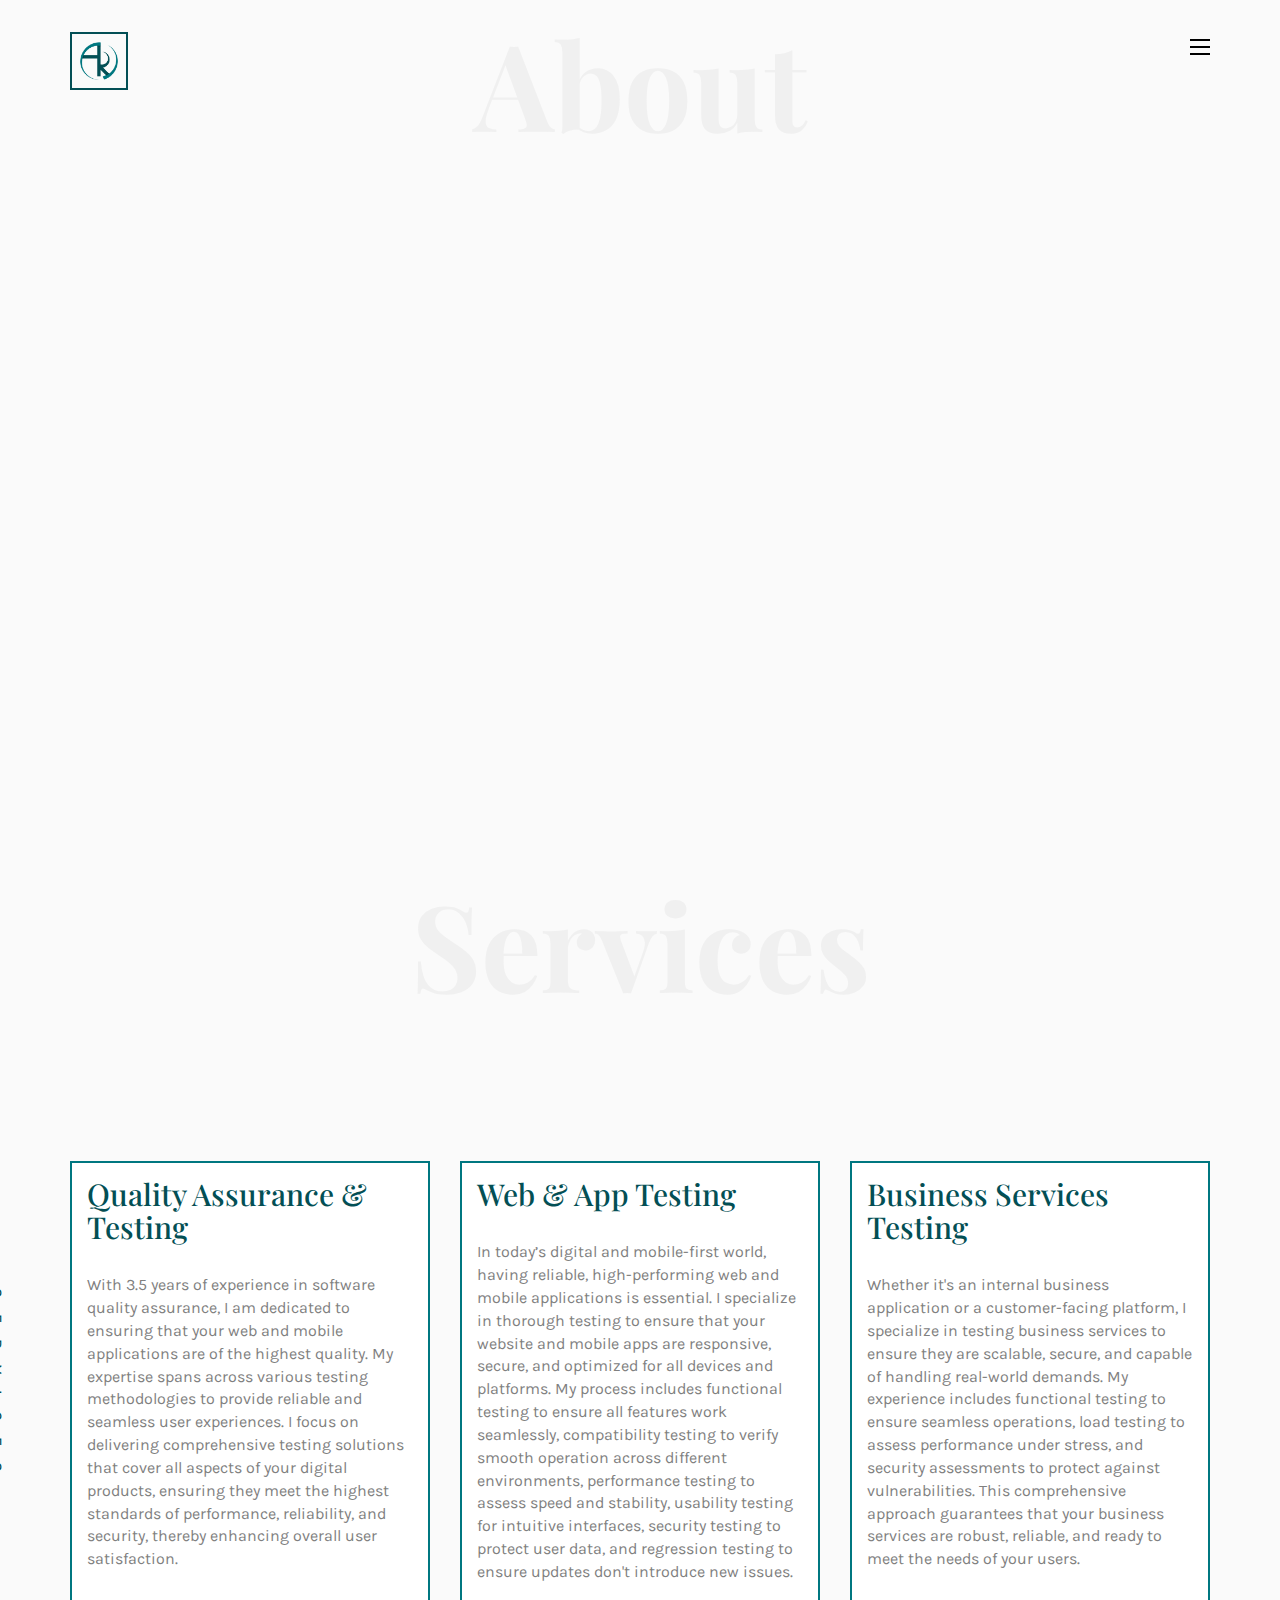
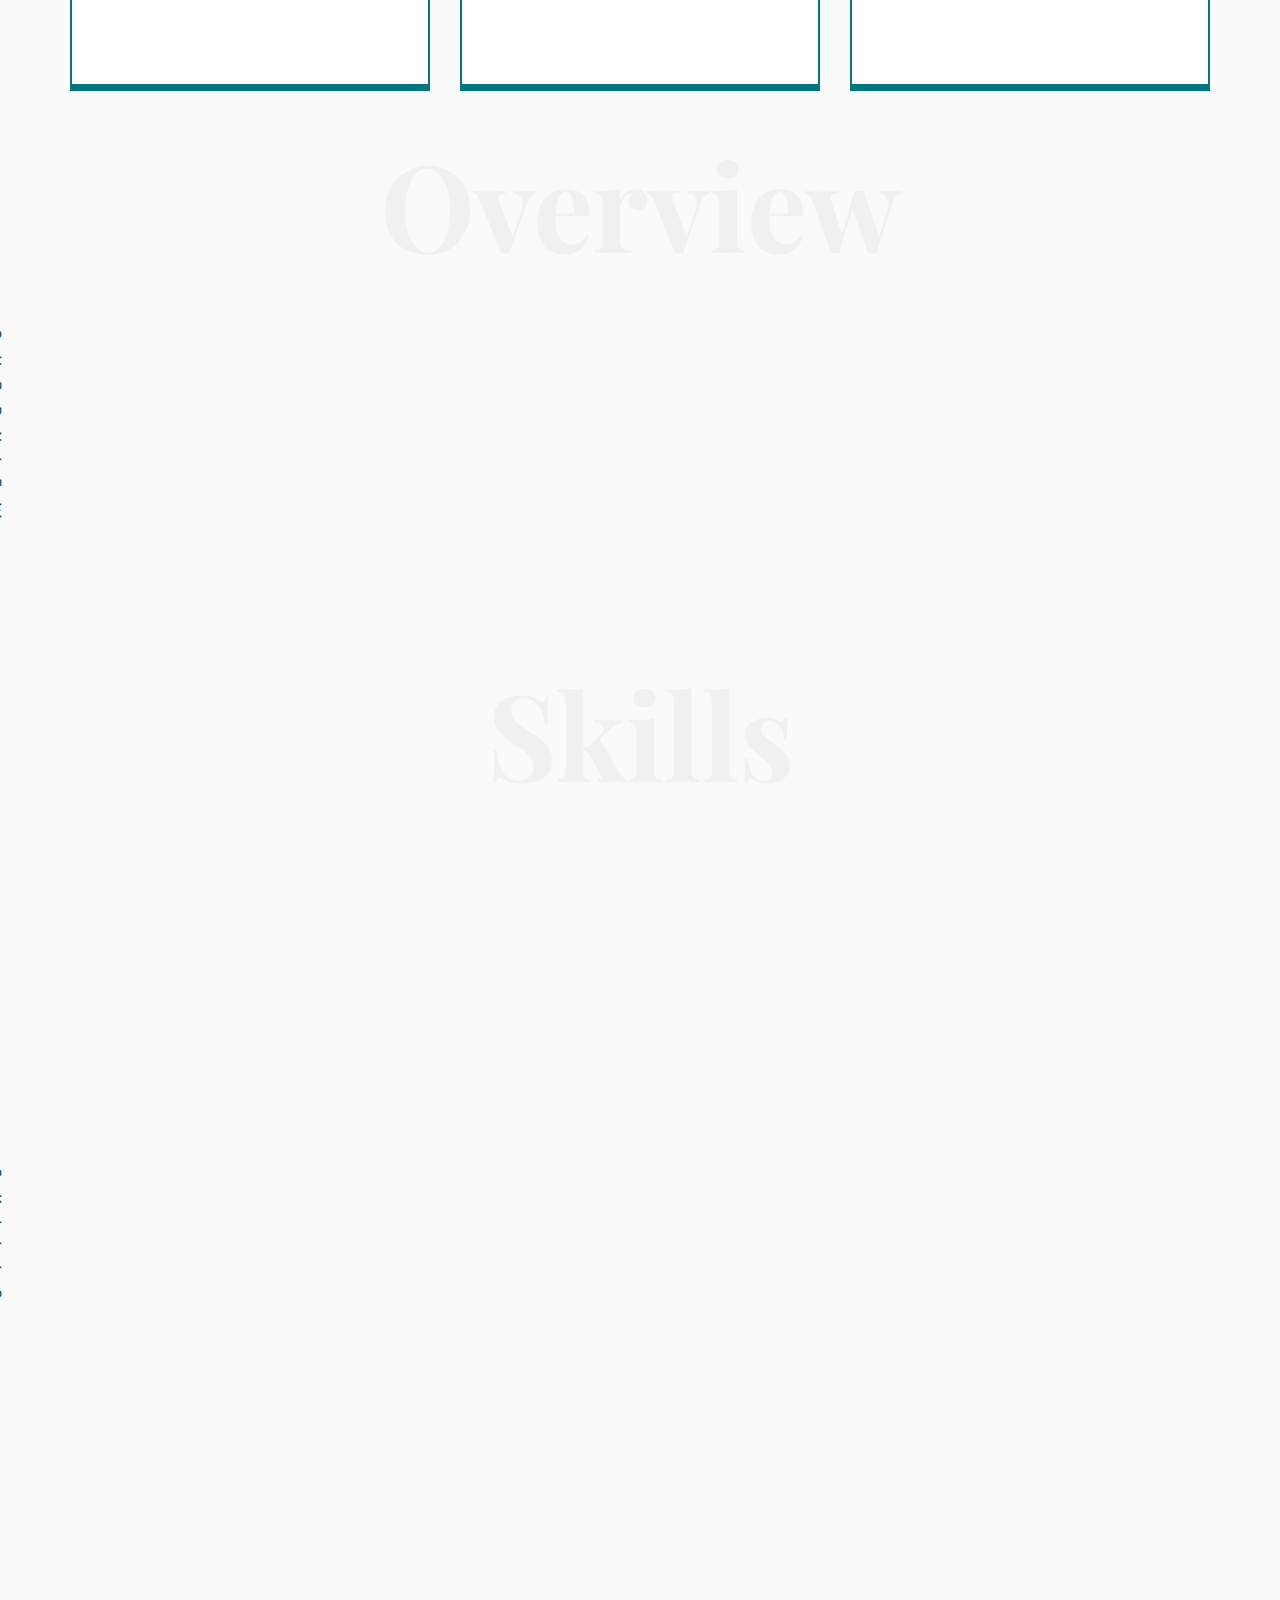
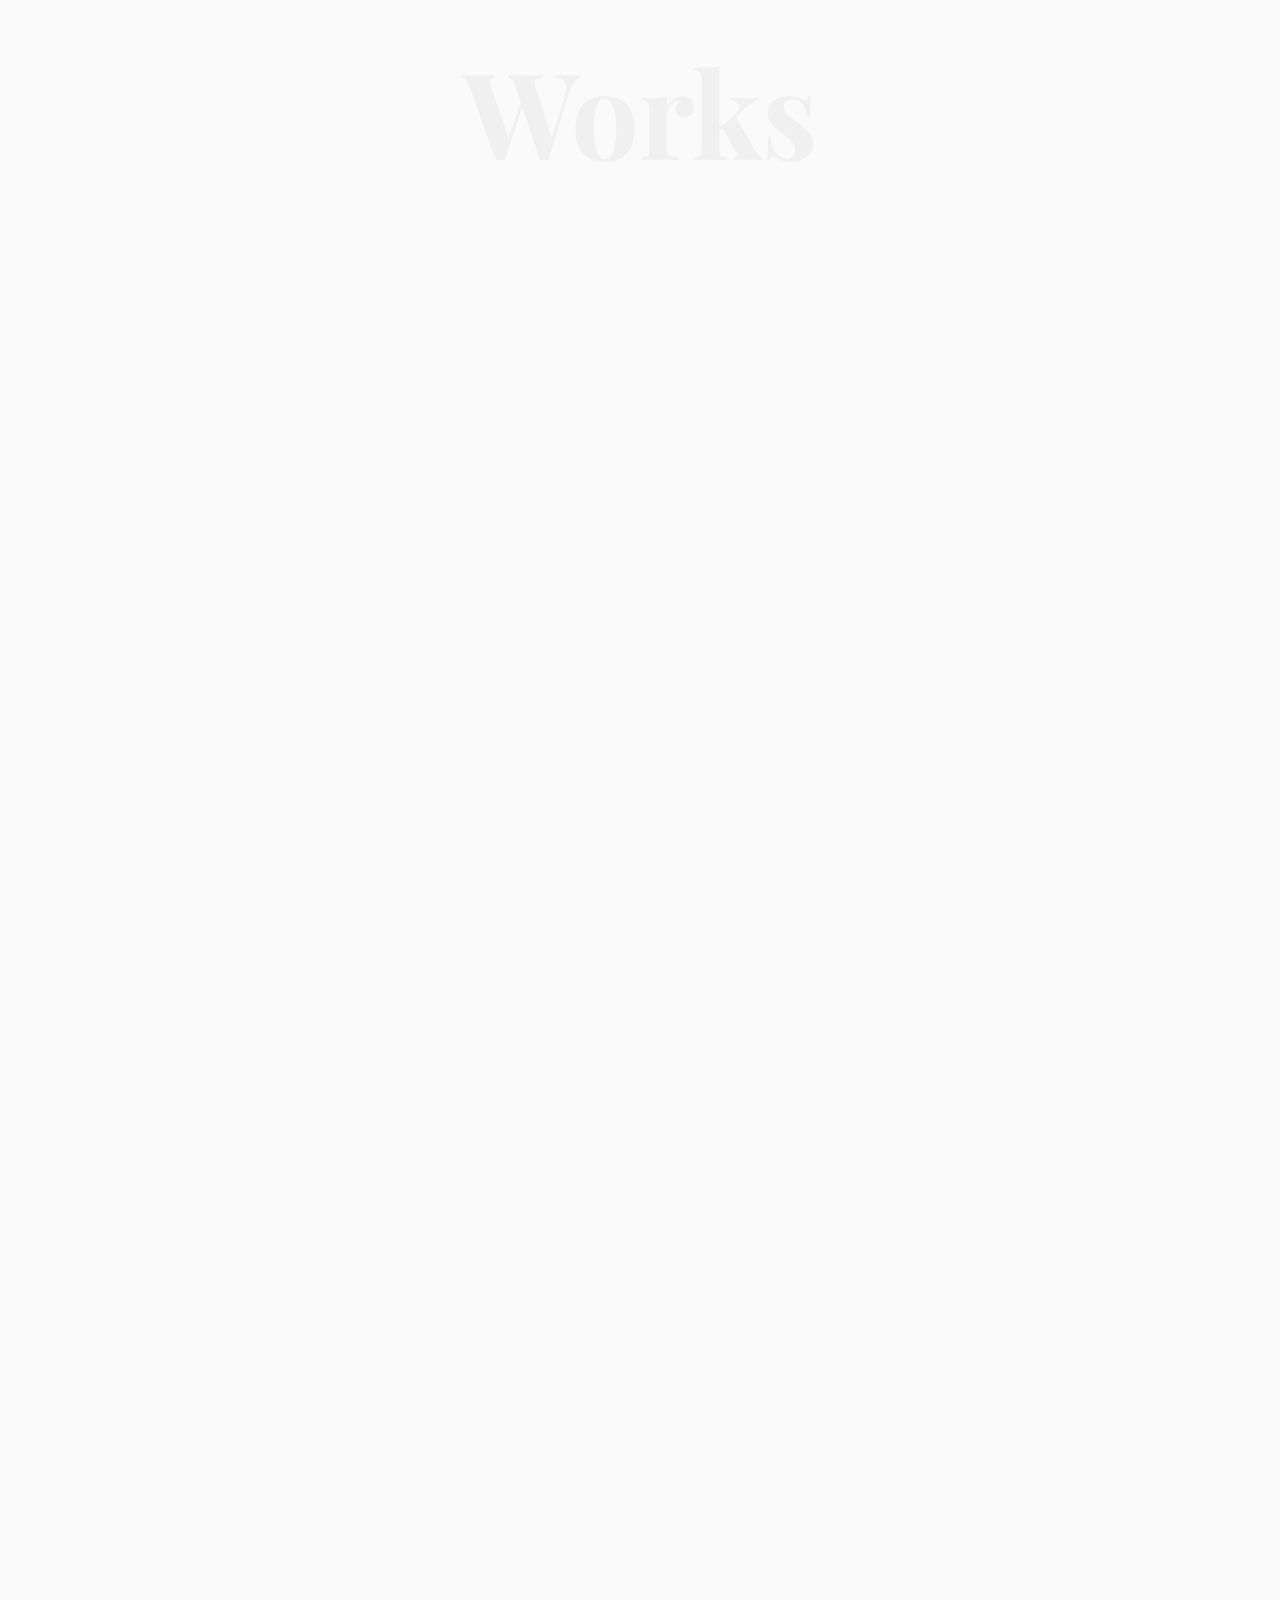
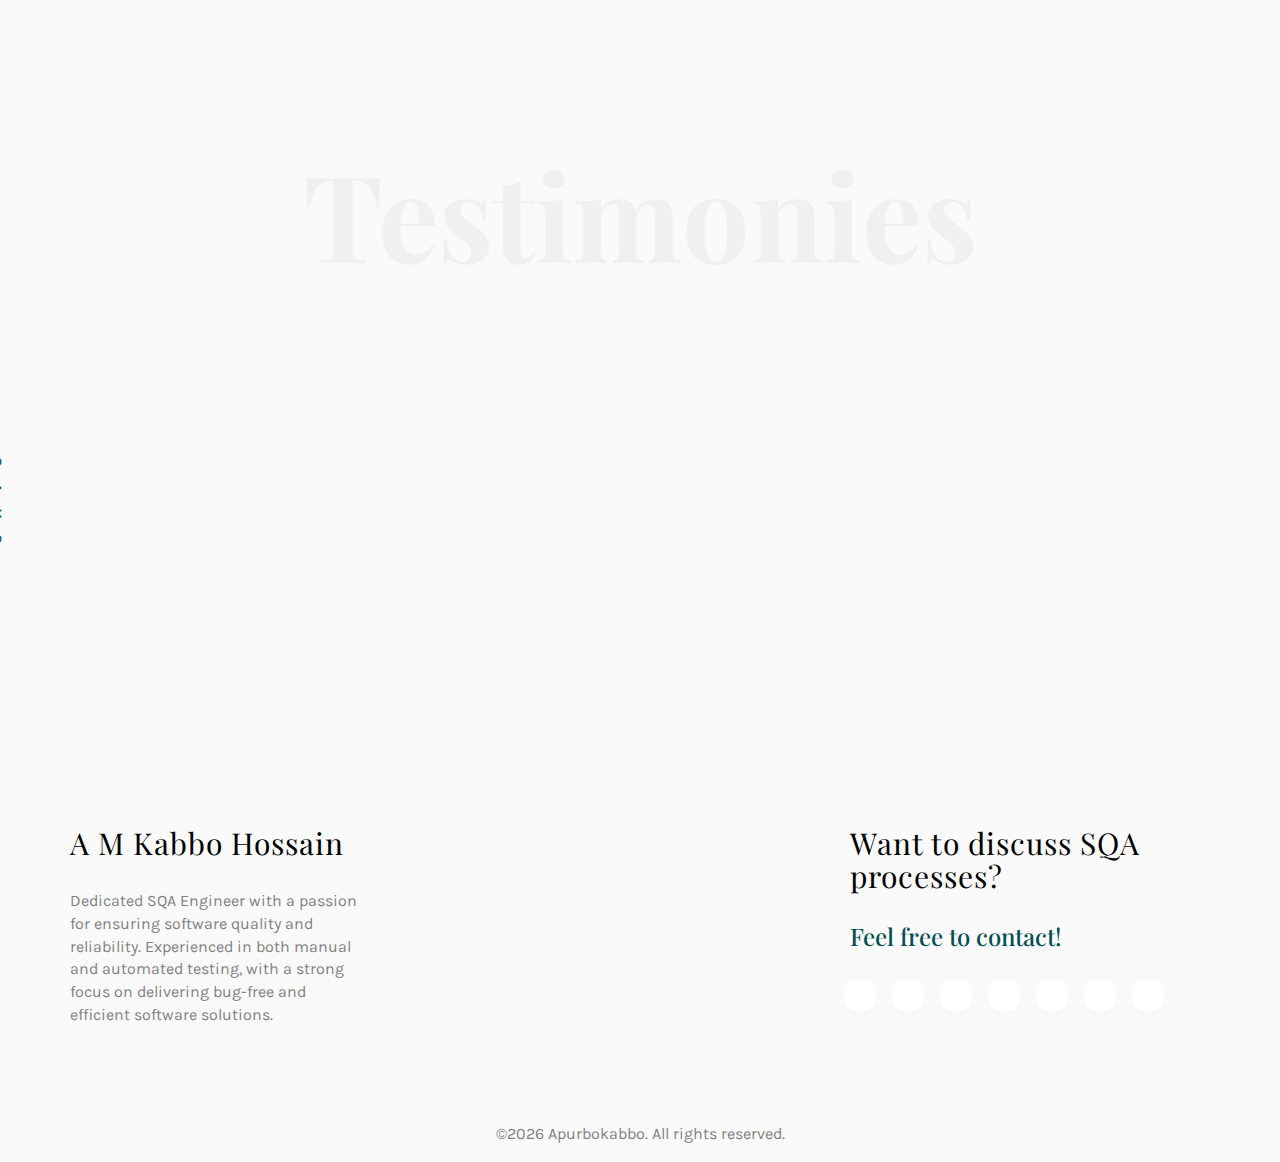
==== commit f0ba2d70: "portfolio respomsive and contact focus add" ====
--- a/index.html
+++ b/index.html
@@ -276,7 +276,7 @@
 												<div class="container services animate-box" >
 												  <div class="row" >
 													<!-- Single Fact Counter -->
-													<div class="col-lg-3 co col-md-6 l-md-6 text-center" style="margin-left: -16px;">
+													<div class="col-lg-3 co col-md-6 text-center">
 													  <div class="single-fun-fact">
 														<h2 ><span class="counter-value" data-count="08" style="font-size: 32px;">3.5</span>+</h2>
 														<p style="font-size: 20px;">Years Experience</p>
@@ -311,7 +311,7 @@
 											  </div>
 											</section>
 										</div>	
-							  </div>
+							  
 							  <div id="colorlib-progress">
 								<div class="container">
 									<div class="row text-center tittle-bottom-padding">
--- a/css/style.css
+++ b/css/style.css
@@ -146,6 +146,16 @@
     padding-top: 5em;
   }
 }
+
+
+
+/* Focus effect for input fields */
+.form-control:focus {
+  border: 2px solid var(--secondary-color); /* Change to your primary color */
+  outline: none;
+  background-color: #f9f9f9; /* Optional: subtle background change */
+}
+
 
 #colorlib-main-nav {
   position: absolute;
@@ -1585,12 +1595,12 @@
   -ms-border-radius: 0px;
   border-radius: 0px;
 }
-.form-control:focus,
+/* .form-control:focus,
 .form-control:active {
   -webkit-box-shadow: none;
   box-shadow: none;
   border: transparent;
-}
+} */
 
 input[type="text"] {
   height: 50px;
@@ -1599,6 +1609,10 @@
 .form-group {
   margin-bottom: 30px;
 }
+
+
+
+
 
 .colorlib-social-icons a:hover,
 .colorlib-social-icons a:focus {
@@ -1616,6 +1630,17 @@
   width: 100%;
   padding-top: 6em;
 }
+
+@media screen and (max-width: 768px) {
+  #footer {
+    padding-top: 2px;
+  }
+}
+
+
+
+
+
 #footer h2 {
   color: #000;
   letter-spacing: 1px;
@@ -1705,6 +1730,13 @@
   z-index: 1;
 }
 
+@media (max-width: 768px) {
+  .social_hover ul {
+   margin-left: 8px; /* Add left padding */
+  }
+}
+
+
 .social_hover li a .icon {
   position: relative;
   color: #262626;
@@ -1745,19 +1777,19 @@
   background: #0077b5;
 }
 
+/* .social_hover li:nth-child(4) a:before {
+  background: #55acee;
+} */
+
 .social_hover li:nth-child(4) a:before {
-  background: #55acee;
+  background: #e71046;
 }
 
 .social_hover li:nth-child(5) a:before {
-  background: #e71046;
+  background: #13dd24;
 }
 
 .social_hover li:nth-child(6) a:before {
-  background: #13dd24;
-}
-
-.social_hover li:nth-child(7) a:before {
   background: #eb0404;
 }
 .social_hover li:nth-child(8) a:before {
--- a/css/services.css
+++ b/css/services.css
@@ -227,51 +227,47 @@
    Why choose Me Section
 ::::::::::::::::::::::::::::::::::::*/
 
-.single-why-me {
-  position: relative;
-  padding-right: 115px;
-  text-align: right;
-  margin-bottom: 30px;
-}
-
-.d-table-cell {
-  vertical-align: middle;
-  padding-top: 0.8em;
-}
-
-.single-why-me:hover .why-me-icon {
-  background-color: #007780;
-  color: #ffffff;
-}
-
-.why-me-right .why-me-icon,
-.why-me-left .why-me-icon {
-  color: #fff;
-  position: absolute;
-  font-size: 40px;
-  width: 100px;
-  height: 100%;
-  /* border: 1px solid #007780; */
-  text-align: center;
-  line-height: 1;
-  right: 0;
-  bottom: 0;
-  display: inline-block;
-  background-color: #3babbd;
-  -webkit-transition: 0.3s;
-  transition: 0.3s;
-}
-
-.single-why-me.why-me-right {
-  text-align: left;
-  padding-right: 0;
-  padding-left: 115px;
-}
-
-.why-me-right .why-me-icon {
-  right: auto;
-  left: 0;
-}
+/* General Styles for Mobile Responsiveness */
+@media (max-width: 768px) {
+  .single-why-me {
+    text-align: center; /* Center text and icons */
+    padding: 0; /* Remove side padding */
+    margin-bottom: 24px;
+  }
+
+  .single-why-me .why-me-icon {
+    position: relative; /* Remove absolute positioning */
+    margin: 0 auto 15px; /* Center the icon above the text */
+    width: 70px; /* Adjust icon size for smaller screens */
+    height: 70px;
+    font-size: 30px; /* Scale down font size */
+    line-height: 70px; /* Adjust line height for centering */
+  }
+
+  .single-why-me h4 {
+    font-size: 20px; /* Adjust heading size for smaller screens */
+  }
+
+  .single-why-me p {
+    font-size: 16px; /* Adjust paragraph text size */
+  }
+
+  .why-me-right,
+  .why-me-left {
+    padding-left: 0;
+    padding-right: 0;
+  }
+
+  .tittle-bottom-padding {
+    margin-bottom: 1em; /* Adjust title spacing */
+  }
+
+  .rotate .heading {
+    font-size: 24px; /* Scale down rotated text */
+    margin-top: 4em;
+  }
+}
+
 
 /*::::::::::::::::::::::::::::::::::::
    Sidebar
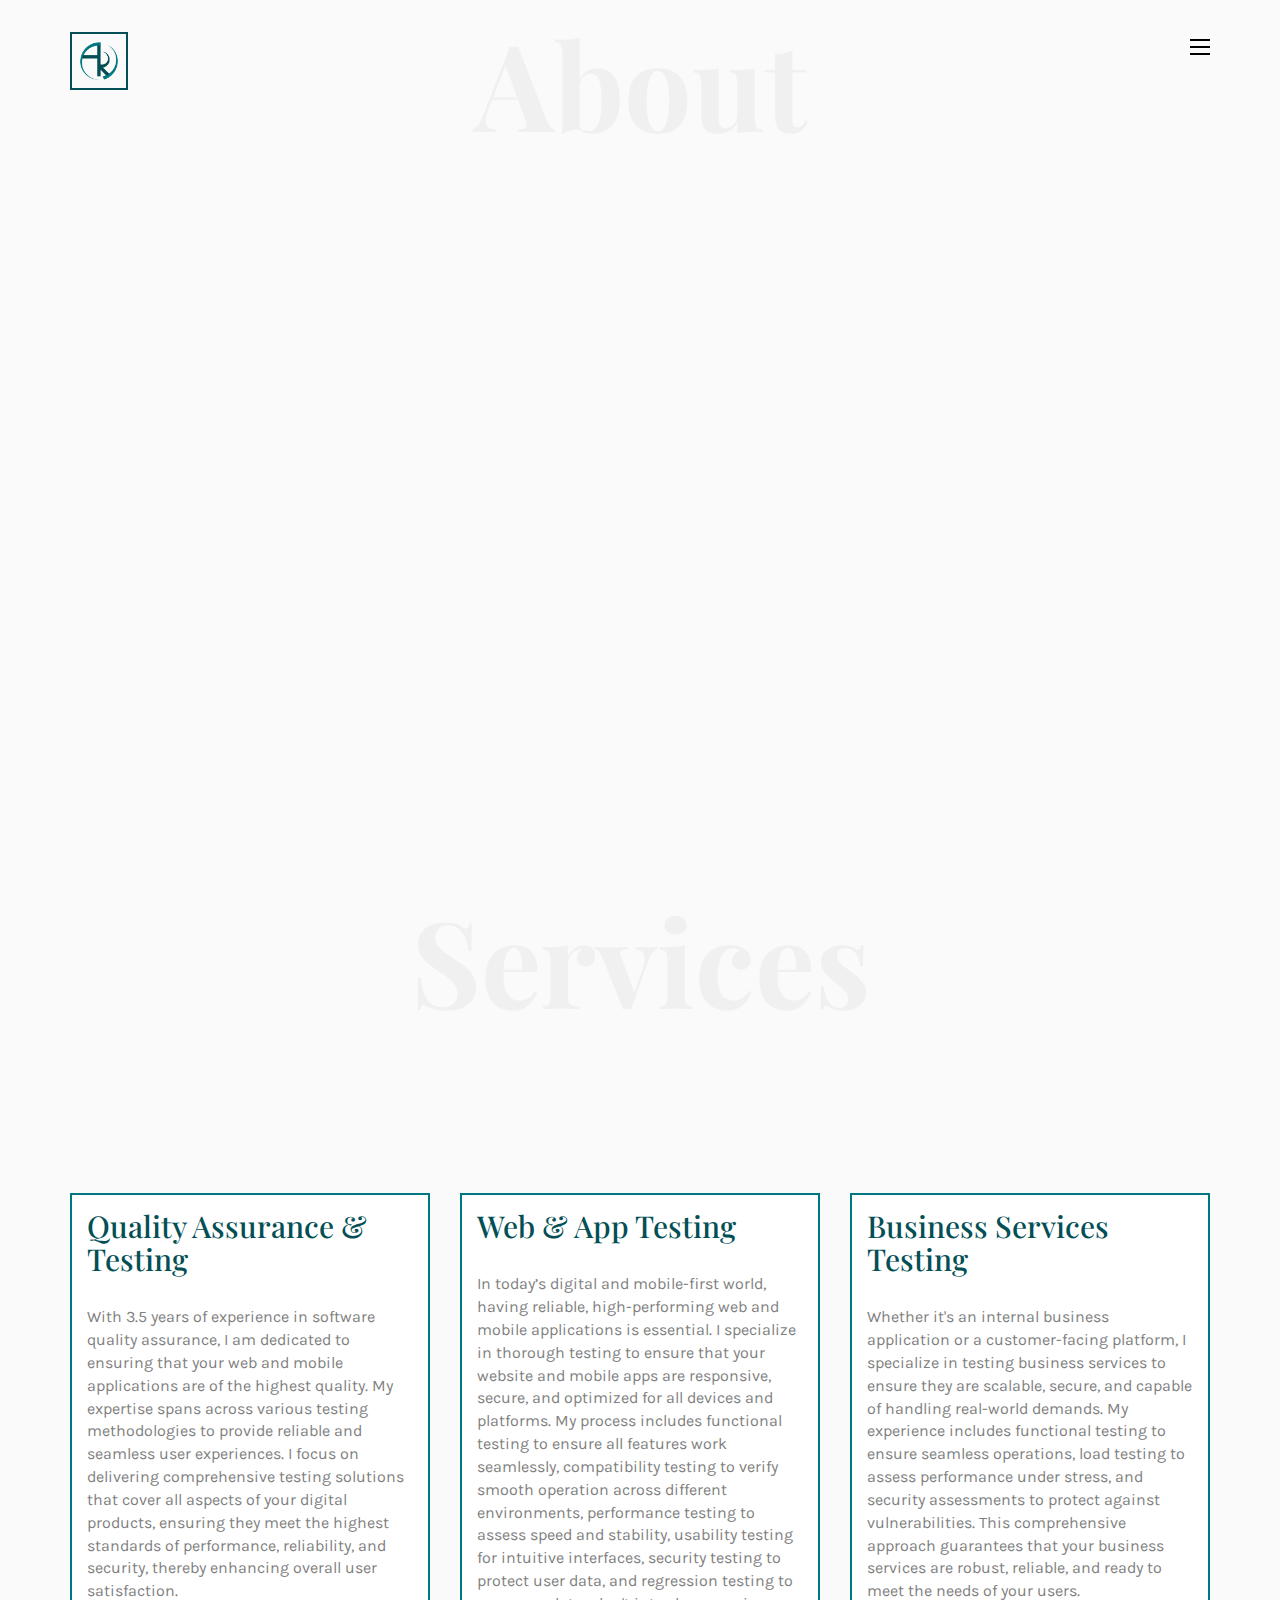
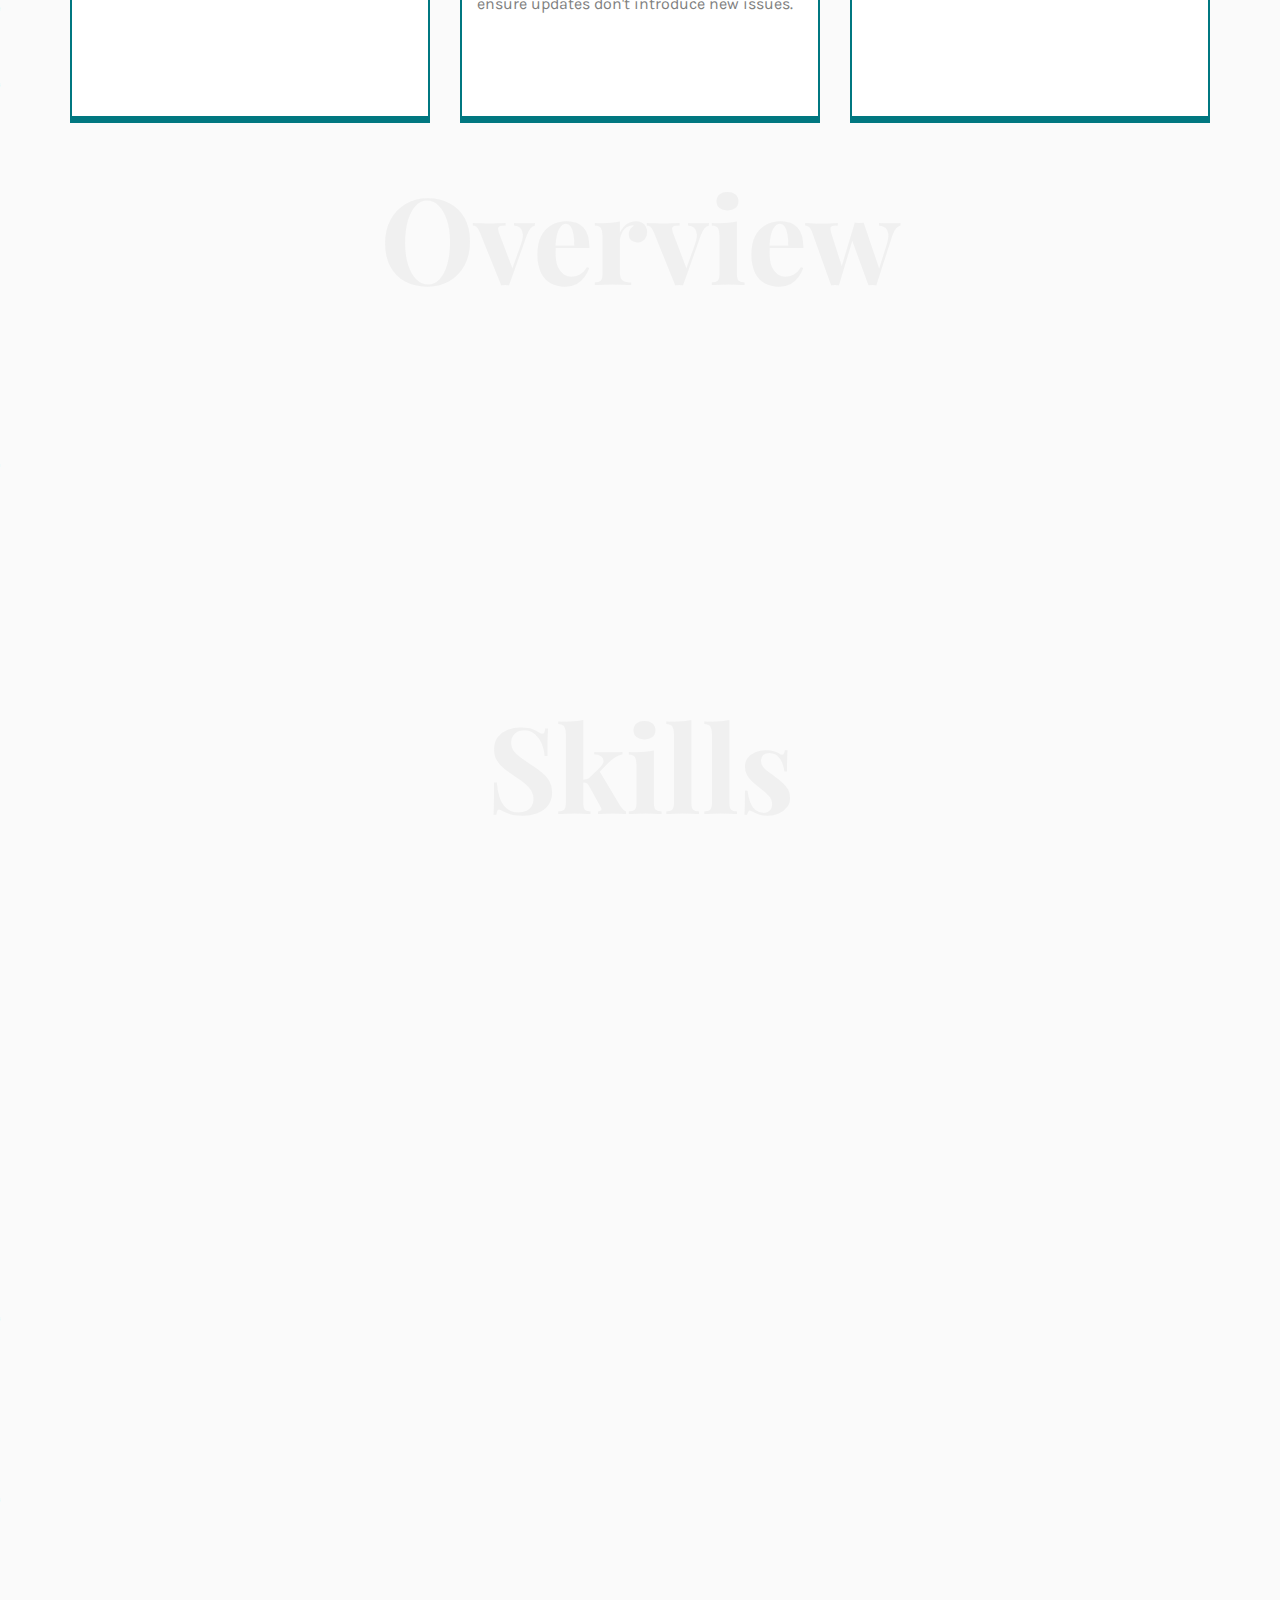
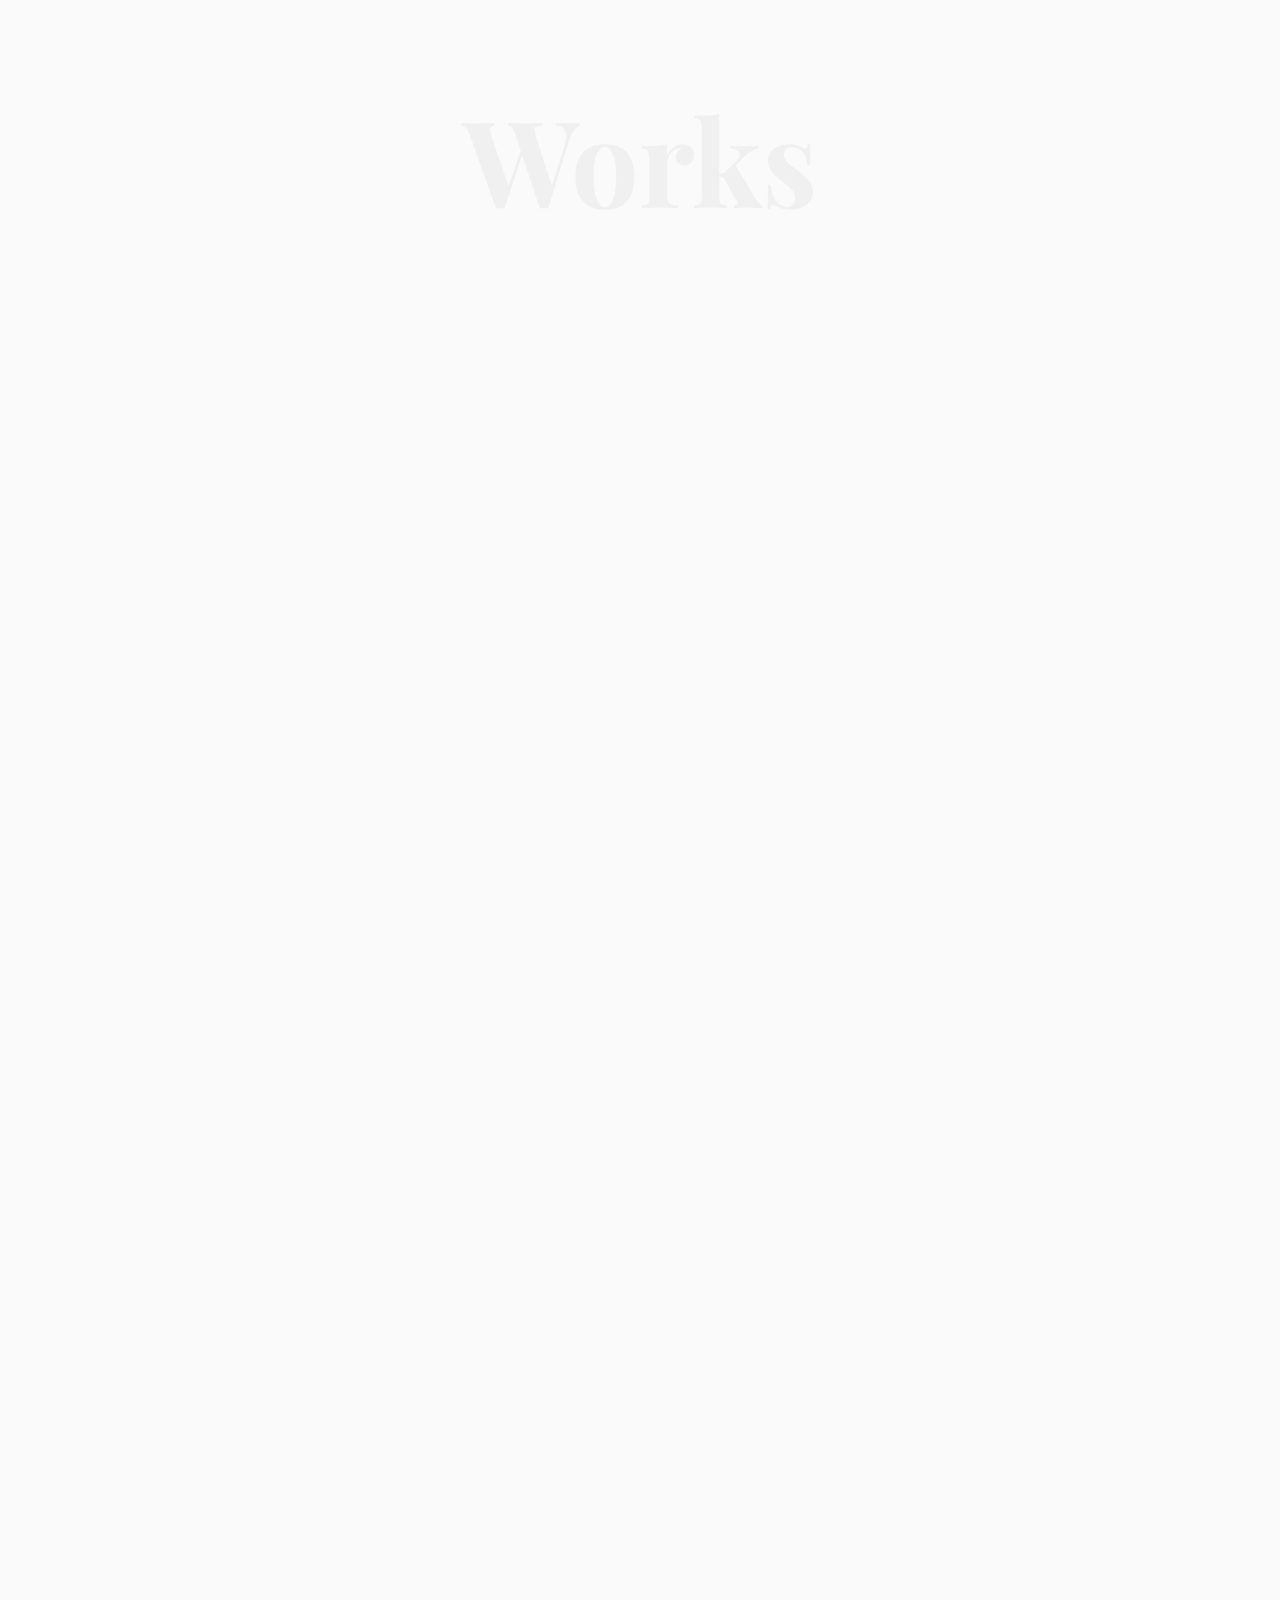
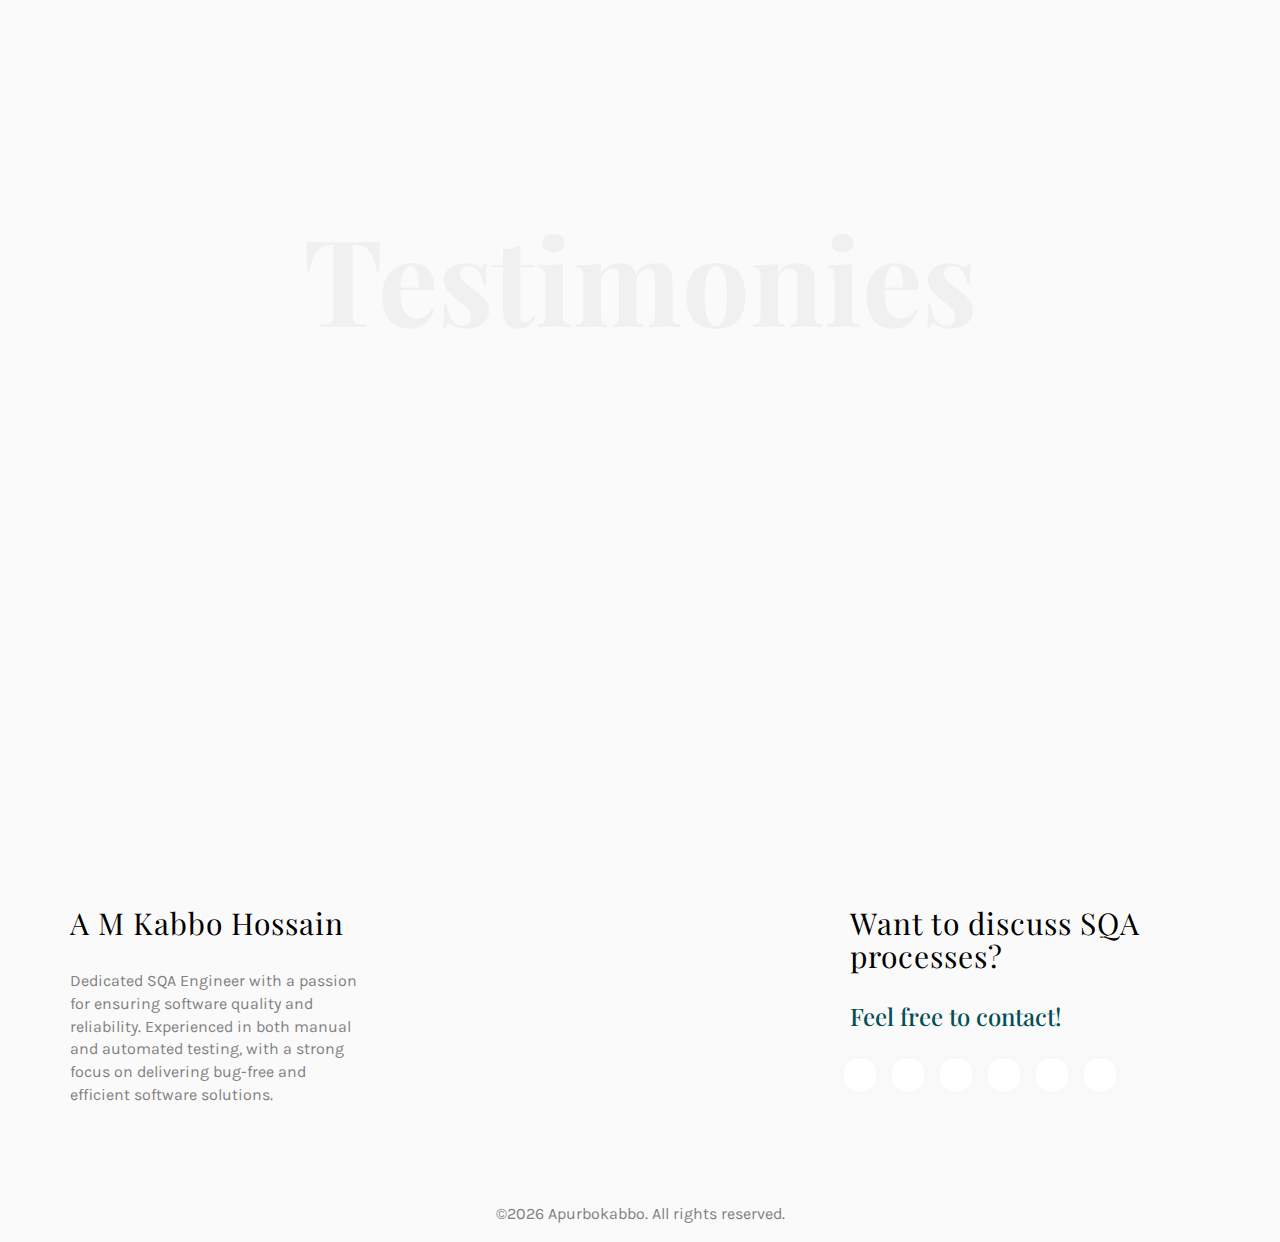
==== commit cc626232: "footer div correction" ====
--- a/index.html
+++ b/index.html
@@ -1685,100 +1685,69 @@
 			<div id="footer">
 				<div class="container">
 					<div class="row">
+						<!-- Left Column -->
 						<div class="col-md-4 col-pb-sm">
 							<div class="row">
 								<div class="col-md-10">
-									<!-- <h2> <img src="images/logo_1.png" alt="Icon" style="height: 140px; margin-right: 12px; padding: 0; display: inline-block;"></h2> -->
-									<!-- <h2>About Me</h2> -->
 									<h2>A M Kabbo Hossain</h2>
-                        			<p>Dedicated SQA Engineer with a passion for ensuring software quality and reliability. Experienced in both manual and automated testing, with a strong focus on delivering bug-free and efficient software solutions.</p>
-									
-								</div>
-							</div>
-						</div>
-						<!-- <div class="col-md-4 col-pb-sm">
-							<h2>Helpful Links</h2>
-							<div class="f-entry">
-								<a href="#" class="featured-img" style="background-image: url(images/img-1.jpg);"></a>
-								<div class="desc">
-									<h3><a href="index.html">Home</a></h3>
-								</div>
-							</div>
-							<div class="f-entry">
-								<a href="#" class="featured-img" style="background-image: url(images/img-2.jpg);"></a>
-								<div class="desc">
-									<h3><a href="services.html">Services</a></h3>
-								</div>
-							</div>
-							<div class="f-entry">
-								<a href="#" class="featured-img" style="background-image: url(images/img-2.jpg);"></a>
-								<div class="desc">
-									<h3><a href="work.html">Work</a></h3>
-								</div>
-							</div>
-							<div class="f-entry">
-								<a href="#" class="featured-img" style="background-image: url(images/img-3.jpg);"></a>
-								<div class="desc">
-									<h3><a href="about.html">About</a></h3>
-								</div>
-							</div>
-						</div> -->
+									<p>Dedicated SQA Engineer with a passion for ensuring software quality and reliability. Experienced in both manual and automated testing, with a strong focus on delivering bug-free and efficient software solutions.</p>
+								</div>
+							</div>
+						</div>
+						
+						<!-- Right Column -->
 						<div class="col-md-offset-4 col-md-4 col-pb-sm">
 							<h2>Want to discuss SQA processes?</h2>
 							<h3>Feel free to contact!</h3>
-							
-								<div class = "social_hover">
-									<ul >
+							<div class="social_hover">
+								<ul>
 									<li>
-										<a href="mailto:apurbokabbo1999@gmail.com" target="_blank"><i class="fab fa-google-plus-g icon"></i></a></li>
+										<a href="mailto:apurbokabbo1999@gmail.com" target="_blank">
+											<i class="fab fa-google-plus-g icon"></i>
+										</a>
 									</li>
 									<li>
-									  
-									  <a href="https://www.facebook.com/apurbokabbo1999?mibextid=LQQJ4d" target="_blank"><i class="fab fa-facebook-f icon"></i>  </a>
+										<a href="https://www.facebook.com/apurbokabbo1999?mibextid=LQQJ4d" target="_blank">
+											<i class="fab fa-facebook-f icon"></i>
+										</a>
 									</li>
 									<li>
-									  <a href="https://www.linkedin.com/in/apurbokabbo/" target="_blank"><i class="fab fa-linkedin-in icon"></i></a></li>
-									<li>
-										<a href="https://x.com/apurbokabbo/" target="_blank"><i class="fab fa-twitter icon"></i></a>
+										<a href="https://www.linkedin.com/in/apurbokabbo/" target="_blank">
+											<i class="fab fa-linkedin-in icon"></i>
+										</a>
 									</li>
 									<li>
-										<a href="https://www.instagram.com/apurbokabbo/?igsh=MWZic3V0ZHMwZWtxdA%3D%3D&utm_source=qr" target="_blank"><i class="fab fa-instagram icon"></i></a>
+										<a href="https://www.instagram.com/apurbokabbo/?igsh=MWZic3V0ZHMwZWtxdA%3D%3D&utm_source=qr" target="_blank">
+											<i class="fab fa-instagram icon"></i>
+										</a>
 									</li>
 									<li>
-										<a href="https://wa.me/+8801837184946" target="_blank"><i class="fab fa-whatsapp icon"></i></a>
-										
+										<a href="https://wa.me/+8801837184946" target="_blank">
+											<i class="fab fa-whatsapp icon"></i>
+										</a>
 									</li>
-
 									<li>
-										<a href="https://www.youtube.com/channel/UCh1tRpshl0cq8vYqp5InaYQ" target="_blank"><i class="fab fa-youtube icon"></i></a>
-										
+										<a href="https://www.youtube.com/channel/UCh1tRpshl0cq8vYqp5InaYQ" target="_blank">
+											<i class="fab fa-youtube icon"></i>
+										</a>
 									</li>
-									<!-- <li>
-										<a href="https://t.me/apurbokabbo" target="_blank"><i class="fab fa-telegram-plane icon"></i></a>
-										
-									</li> -->
-
-
-								  </ul>		
-								</div>	
-
-							
-						</div>
-						
+								</ul>
+							</div>
+						</div>
 					</div>
 					
+					<!-- Footer Bottom -->
 					<div class="row">
 						<div class="col-md-12 text-center">
-							<p>
-								&copy;<script>document.write(new Date().getFullYear());</script> Apurbokabbo. All rights reserved.
-							</p>
+							<p>&copy;<script>document.write(new Date().getFullYear());</script> Apurbokabbo. All rights reserved.</p>
 						</div>
 					</div>
 				</div>
 			</div>
 		</footer>
+		
 	
-	</div>
+
 
 	<!-- jQuery -->
 	<script src="js/jquery.min.js"></script>
--- a/css/style.css
+++ b/css/style.css
@@ -1875,9 +1875,16 @@
   padding-bottom: 12em;
 }
 
+.title-extra-padding{
+  padding-bottom: 18em;
+}
+
 @media screen and (max-width: 768px) {
   .tittle-bottom-padding  {
     padding-bottom: 8em;
+  }
+  .title-extra-padding{
+    padding-bottom: 6em;
   }
 }
 
--- a/css/services.css
+++ b/css/services.css
@@ -150,7 +150,6 @@
   background-color: #d3391d;
 }
 
-
 /*::::::::::::::::::::::::::::::::::::
    Service Section
 ::::::::::::::::::::::::::::::::::::*/
@@ -228,51 +227,60 @@
 ::::::::::::::::::::::::::::::::::::*/
 
 /* General Styles for Mobile Responsiveness */
+
+.single-why-me .why-me-icon {
+  position: relative; /* Remove absolute positioning */
+  margin: 0 auto 15px; /* Center the icon above the text */
+  width: 70px; /* Adjust icon size for smaller screens */
+  height: 70px;
+  font-size: 30px; /* Scale down font size */
+  line-height: 70px; /* Adjust line height for centering */
+}
+
+.single-why-me h4 {
+  font-size: 20px; /* Adjust heading size for smaller screens */
+}
+
+.single-why-me p {
+  font-size: 16px; /* Adjust paragraph text size */
+}
+
+.why-me-container {
+  display: flex;
+}
+
+.why-me-card {
+  flex-basis: 50%;
+}
+.why-me-right,
+.why-me-left {
+  padding-left: 0;
+  padding-right: 0;
+}
+
+.tittle-bottom-padding {
+  margin-bottom: 1em; /* Adjust title spacing */
+}
+
+.rotate .heading {
+  font-size: 24px; /* Scale down rotated text */
+  margin-top: 4em;
+}
+
 @media (max-width: 768px) {
   .single-why-me {
-    text-align: center; /* Center text and icons */
-    padding: 0; /* Remove side padding */
+    text-align: center;
+    padding: 0;
     margin-bottom: 24px;
   }
-
-  .single-why-me .why-me-icon {
-    position: relative; /* Remove absolute positioning */
-    margin: 0 auto 15px; /* Center the icon above the text */
-    width: 70px; /* Adjust icon size for smaller screens */
-    height: 70px;
-    font-size: 30px; /* Scale down font size */
-    line-height: 70px; /* Adjust line height for centering */
-  }
-
-  .single-why-me h4 {
-    font-size: 20px; /* Adjust heading size for smaller screens */
-  }
-
-  .single-why-me p {
-    font-size: 16px; /* Adjust paragraph text size */
-  }
-
-  .why-me-right,
-  .why-me-left {
-    padding-left: 0;
-    padding-right: 0;
-  }
-
-  .tittle-bottom-padding {
-    margin-bottom: 1em; /* Adjust title spacing */
-  }
-
-  .rotate .heading {
-    font-size: 24px; /* Scale down rotated text */
-    margin-top: 4em;
-  }
-}
-
+  .why-me-container {
+    display: block;
+  }
+}
 
 /*::::::::::::::::::::::::::::::::::::
    Sidebar
 ::::::::::::::::::::::::::::::::::::*/
-
 
 /*Comments CSS*/
 
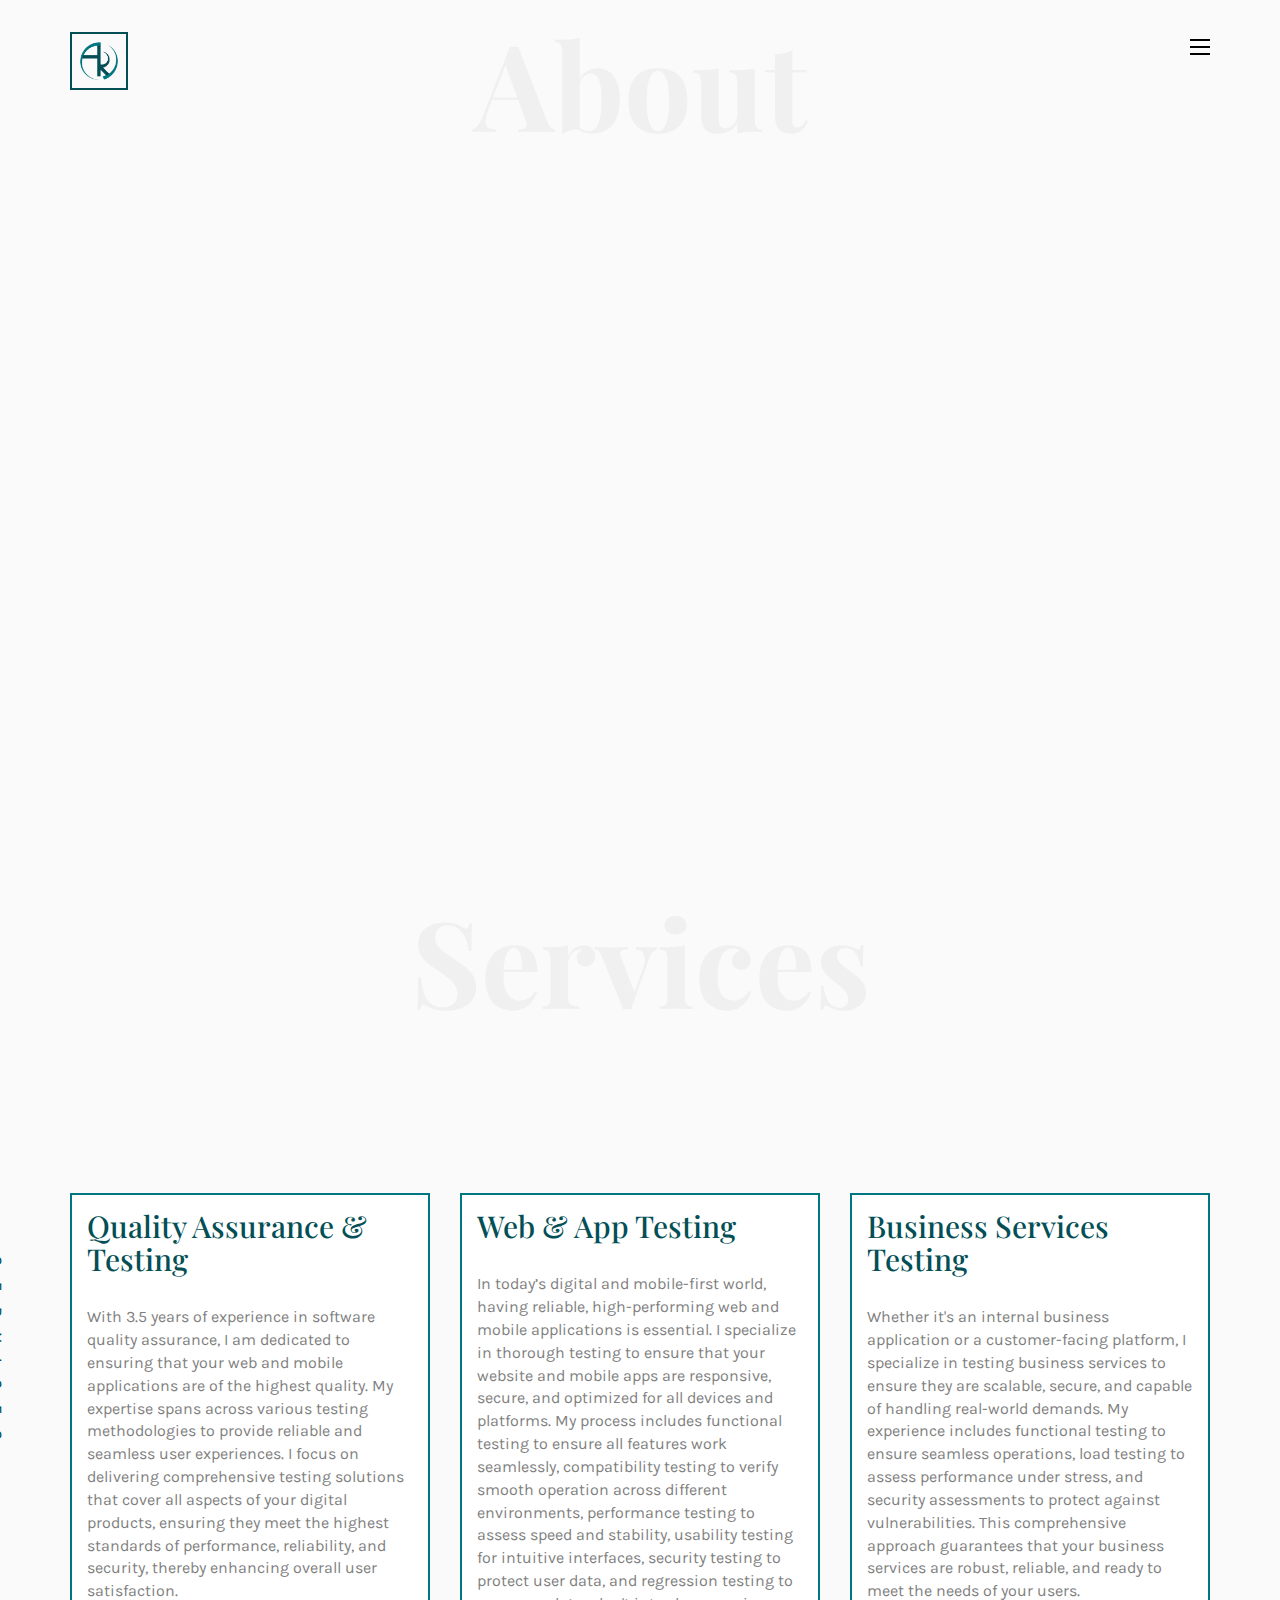
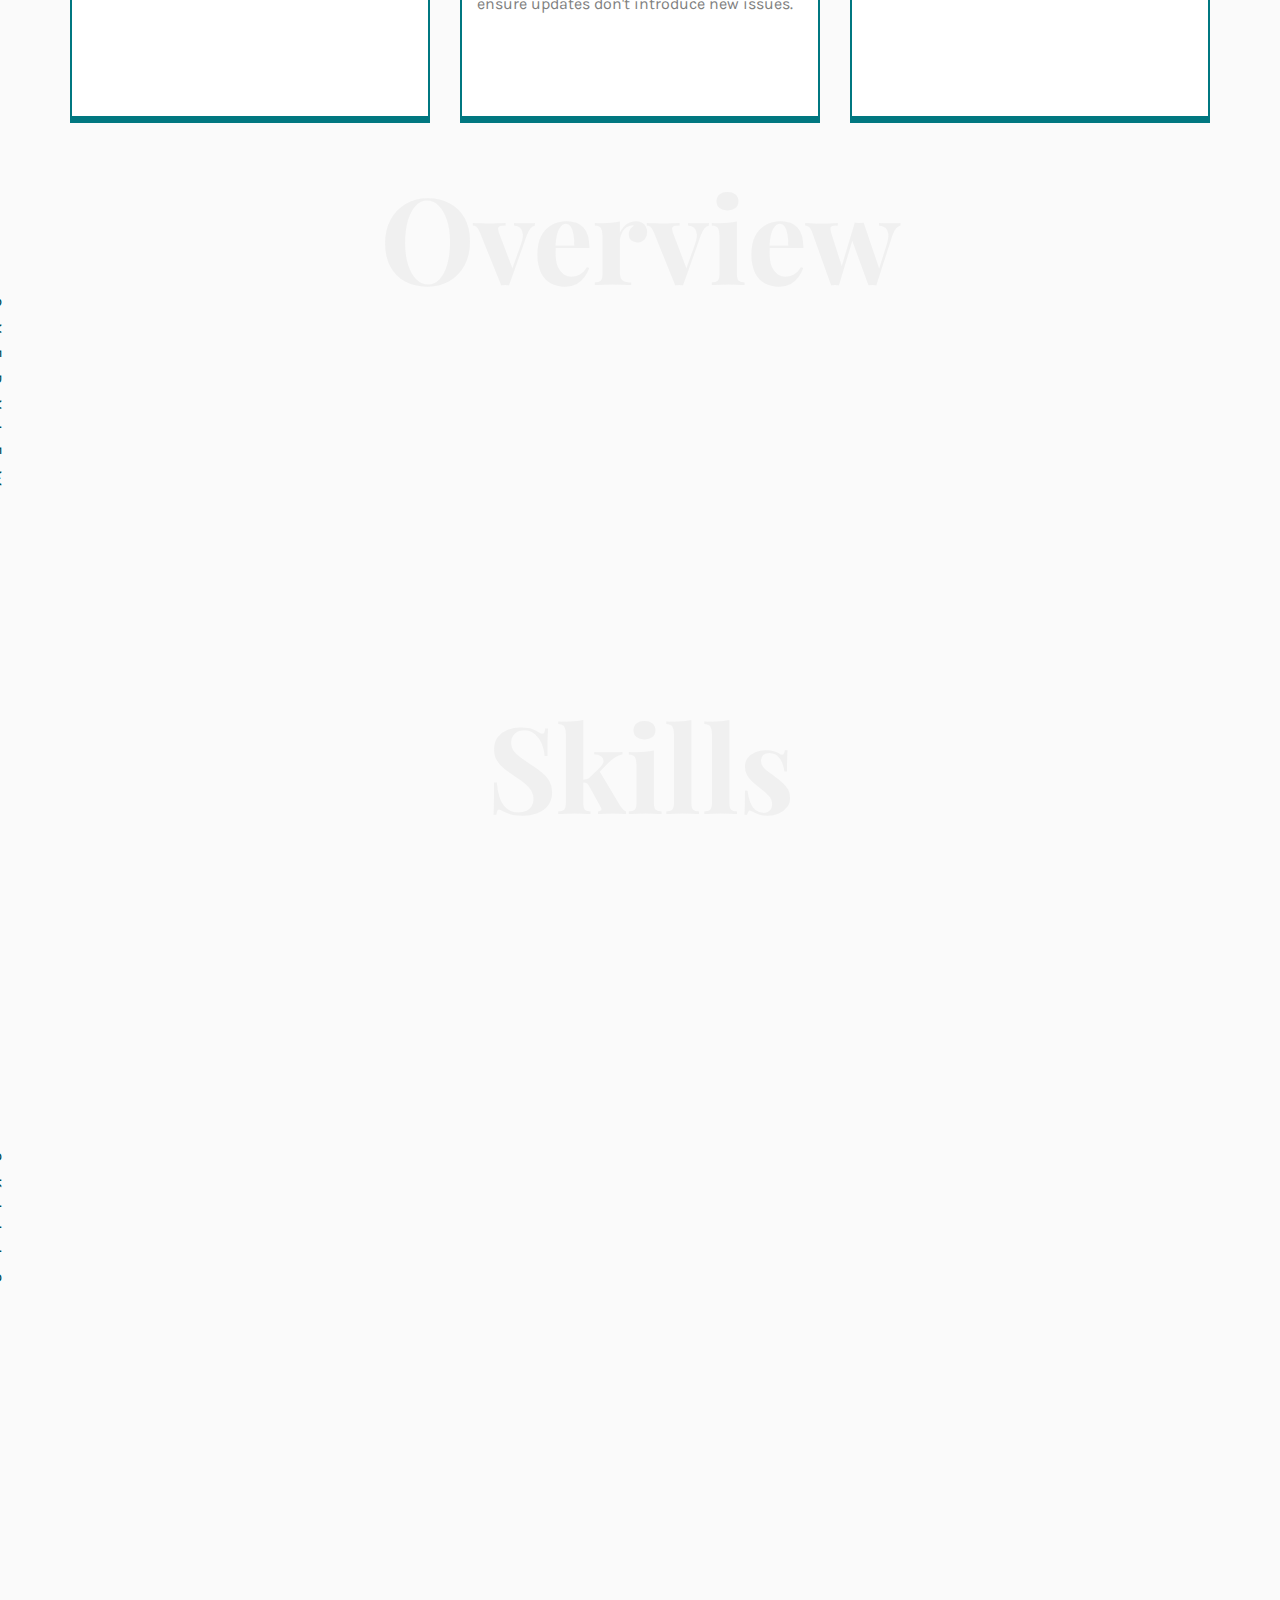
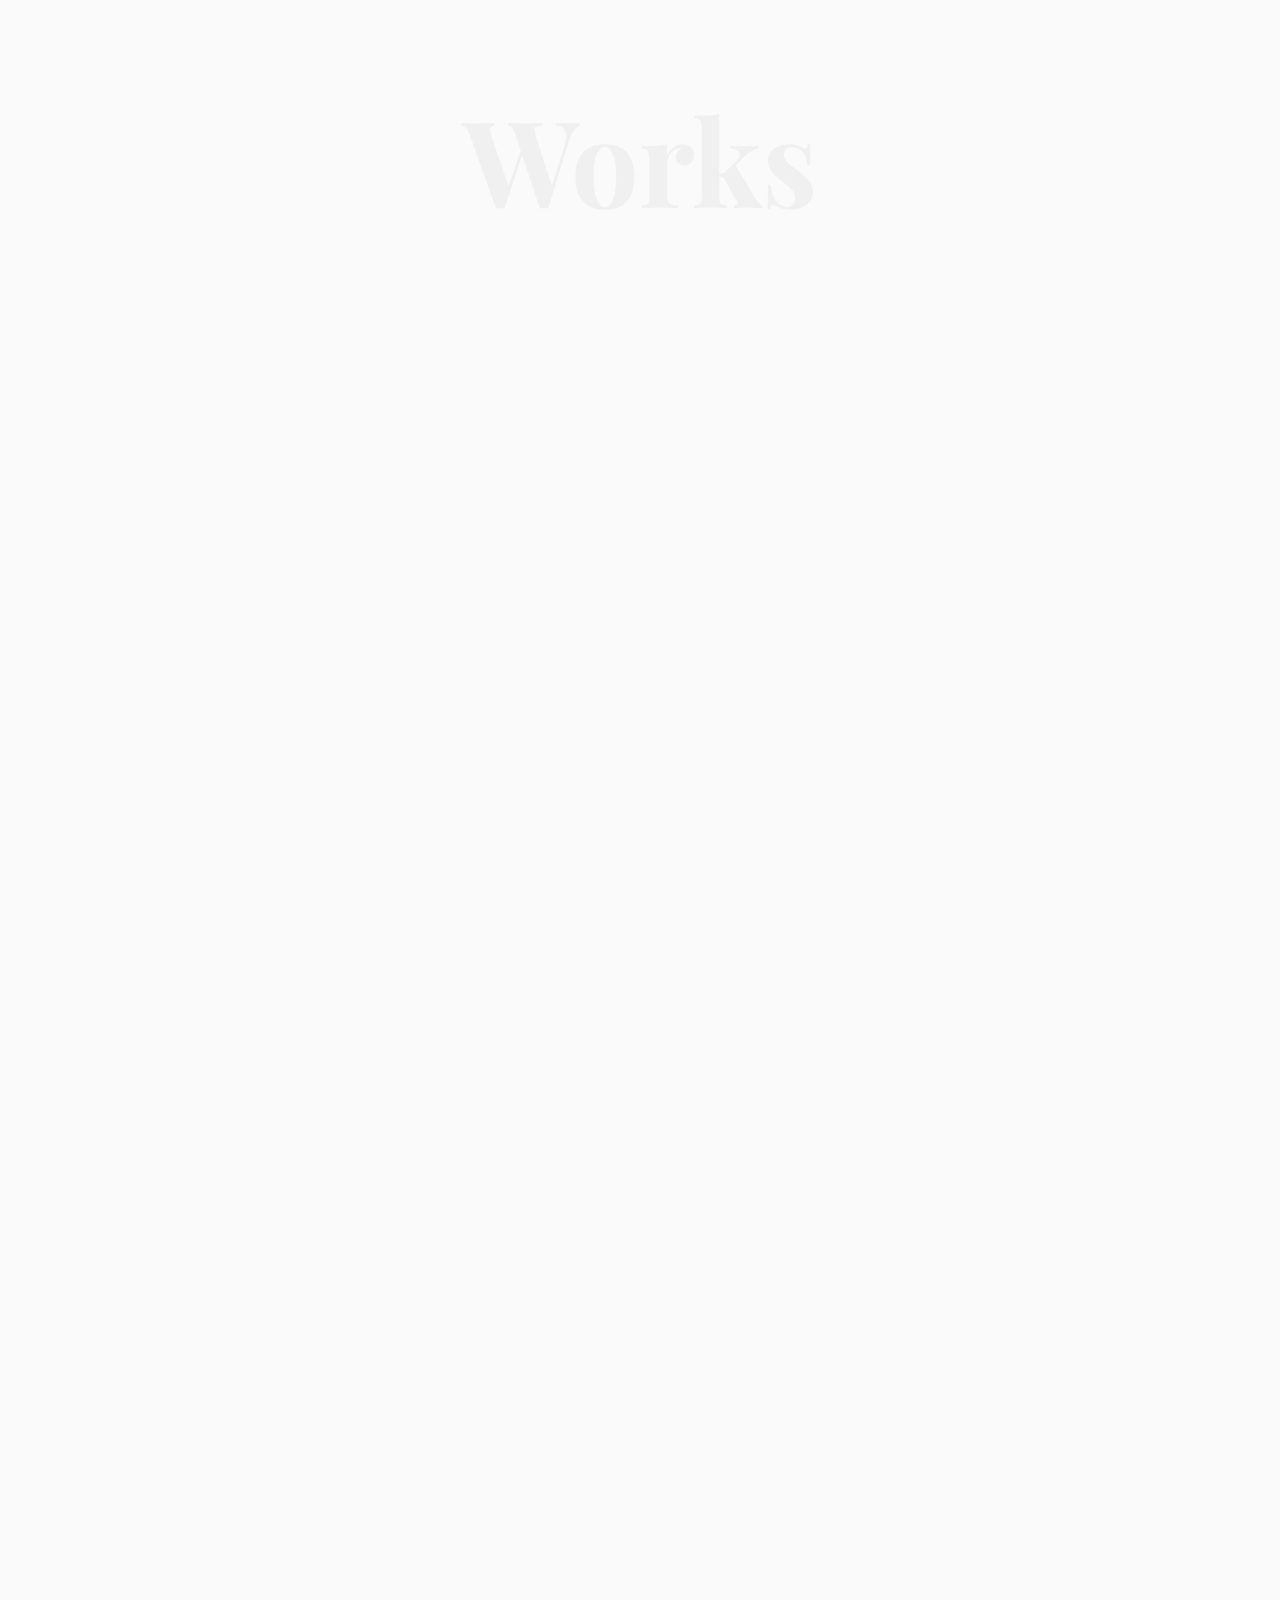
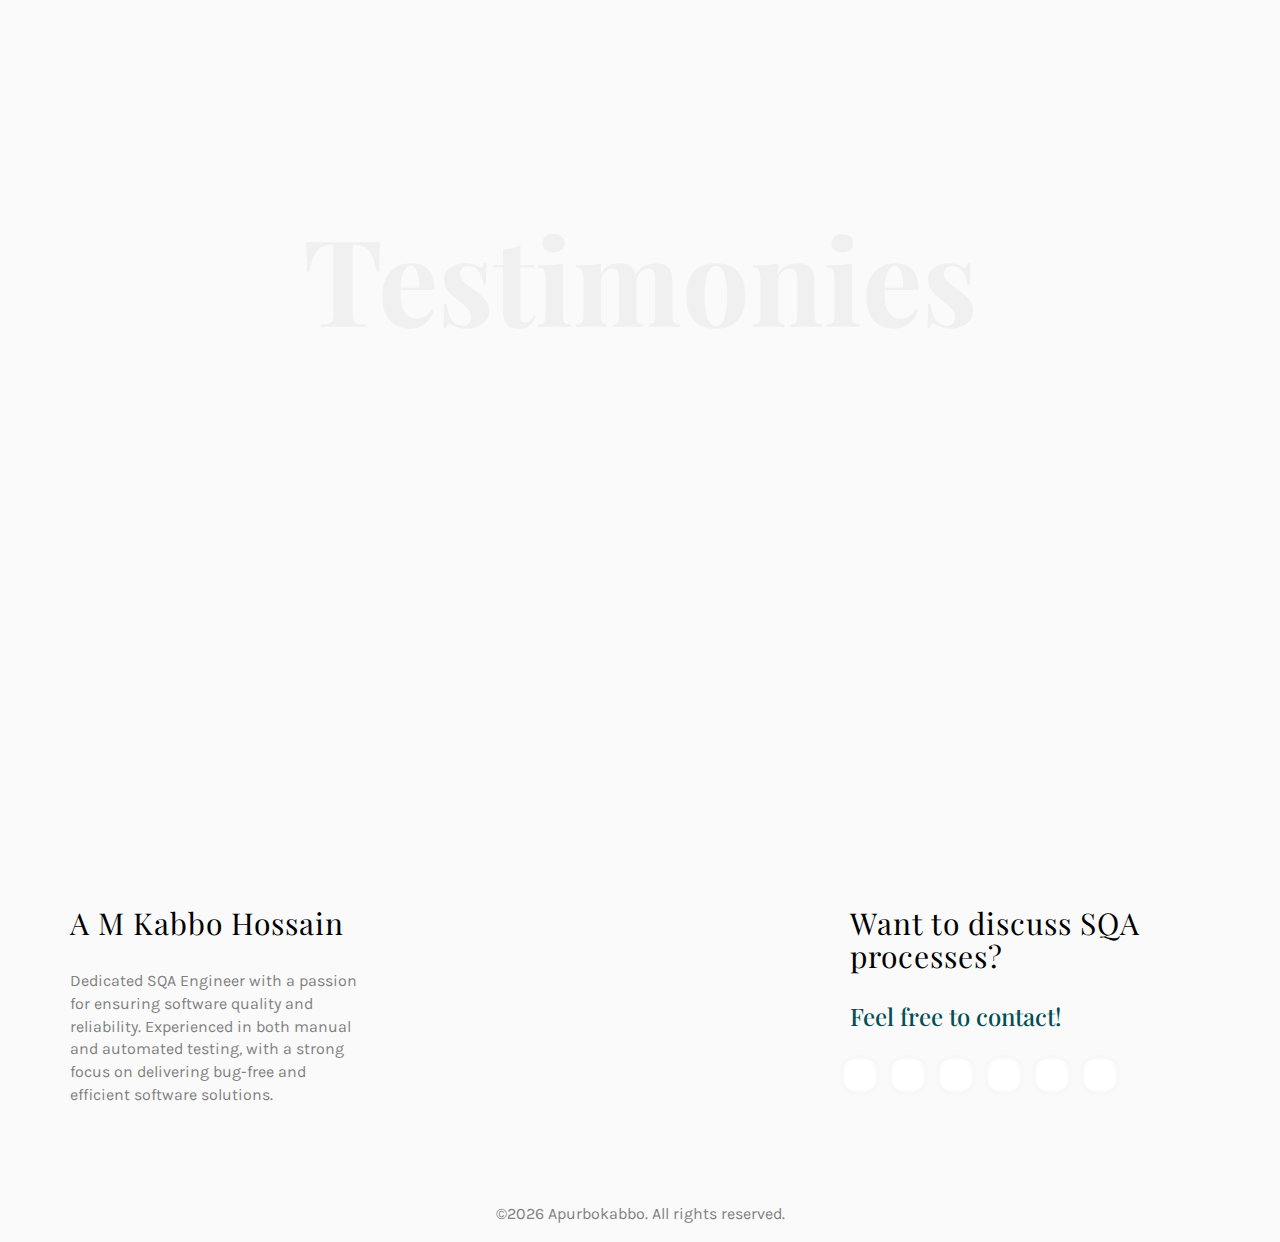
==== commit 1439ab95: "footer div correction" ====
--- a/index.html
+++ b/index.html
@@ -202,7 +202,7 @@
 								</div>
 								<div class="row">
 									<div class="col-md-12" >
-										<div class="rotate" style="margin-top: 10em;">
+										<div class="rotate" style="margin-top: 6em;">
 											<h2 class="heading">Services</h2>
 										</div>
 									</div>
@@ -263,7 +263,7 @@
 											<h2 class="bold">Overview</h2>
 										</div>
 										<div class="rotate">
-											<h2 class="heading" style="margin-top: 12em;">Overview</h2>
+											<h2 class="heading" style="margin-top: 8em;">Overview</h2>
 										</div>
 										<div class="row">
 											<div class="col-md-12 col-md-offset-0 text-center animate-box intro-heading">
@@ -350,7 +350,7 @@
 														
 													</div>
 													<div class="rotate">
-														<h2 class="heading"  style="margin-top: 12em;">Skills</h2>
+														<h2 class="heading"  style="margin-top: 8em;">Skills</h2>
 													</div>
 												</div>
 												<div class="col-md-4">
@@ -1622,15 +1622,16 @@
 					<div class="col-md-12 col-md-offset-0 text-center animate-box intro-heading">
 						<span>Testimonies</span>
 						<h2>Clients Says</h2>
+						<div class="row">
+							<div class="col-md-12">
+								<div class="rotate">
+									<h2 class="heading">Says</h2>
+								</div>
+							</div>
+						</div>
 					</div>
 				</div>
-				<div class="row">
-					<div class="col-md-12">
-						<div class="rotate">
-							<h2 class="heading">Says</h2>
-						</div>
-					</div>
-				</div>
+				
 				<div class="row animate-box">
 					<div class="owl-carousel">
 						<div class="item">
--- a/css/services.css
+++ b/css/services.css
@@ -262,10 +262,10 @@
   margin-bottom: 1em; /* Adjust title spacing */
 }
 
-.rotate .heading {
-  font-size: 24px; /* Scale down rotated text */
+/* .rotate .heading {
+  font-size: 24px;
   margin-top: 4em;
-}
+} */
 
 @media (max-width: 768px) {
   .single-why-me {
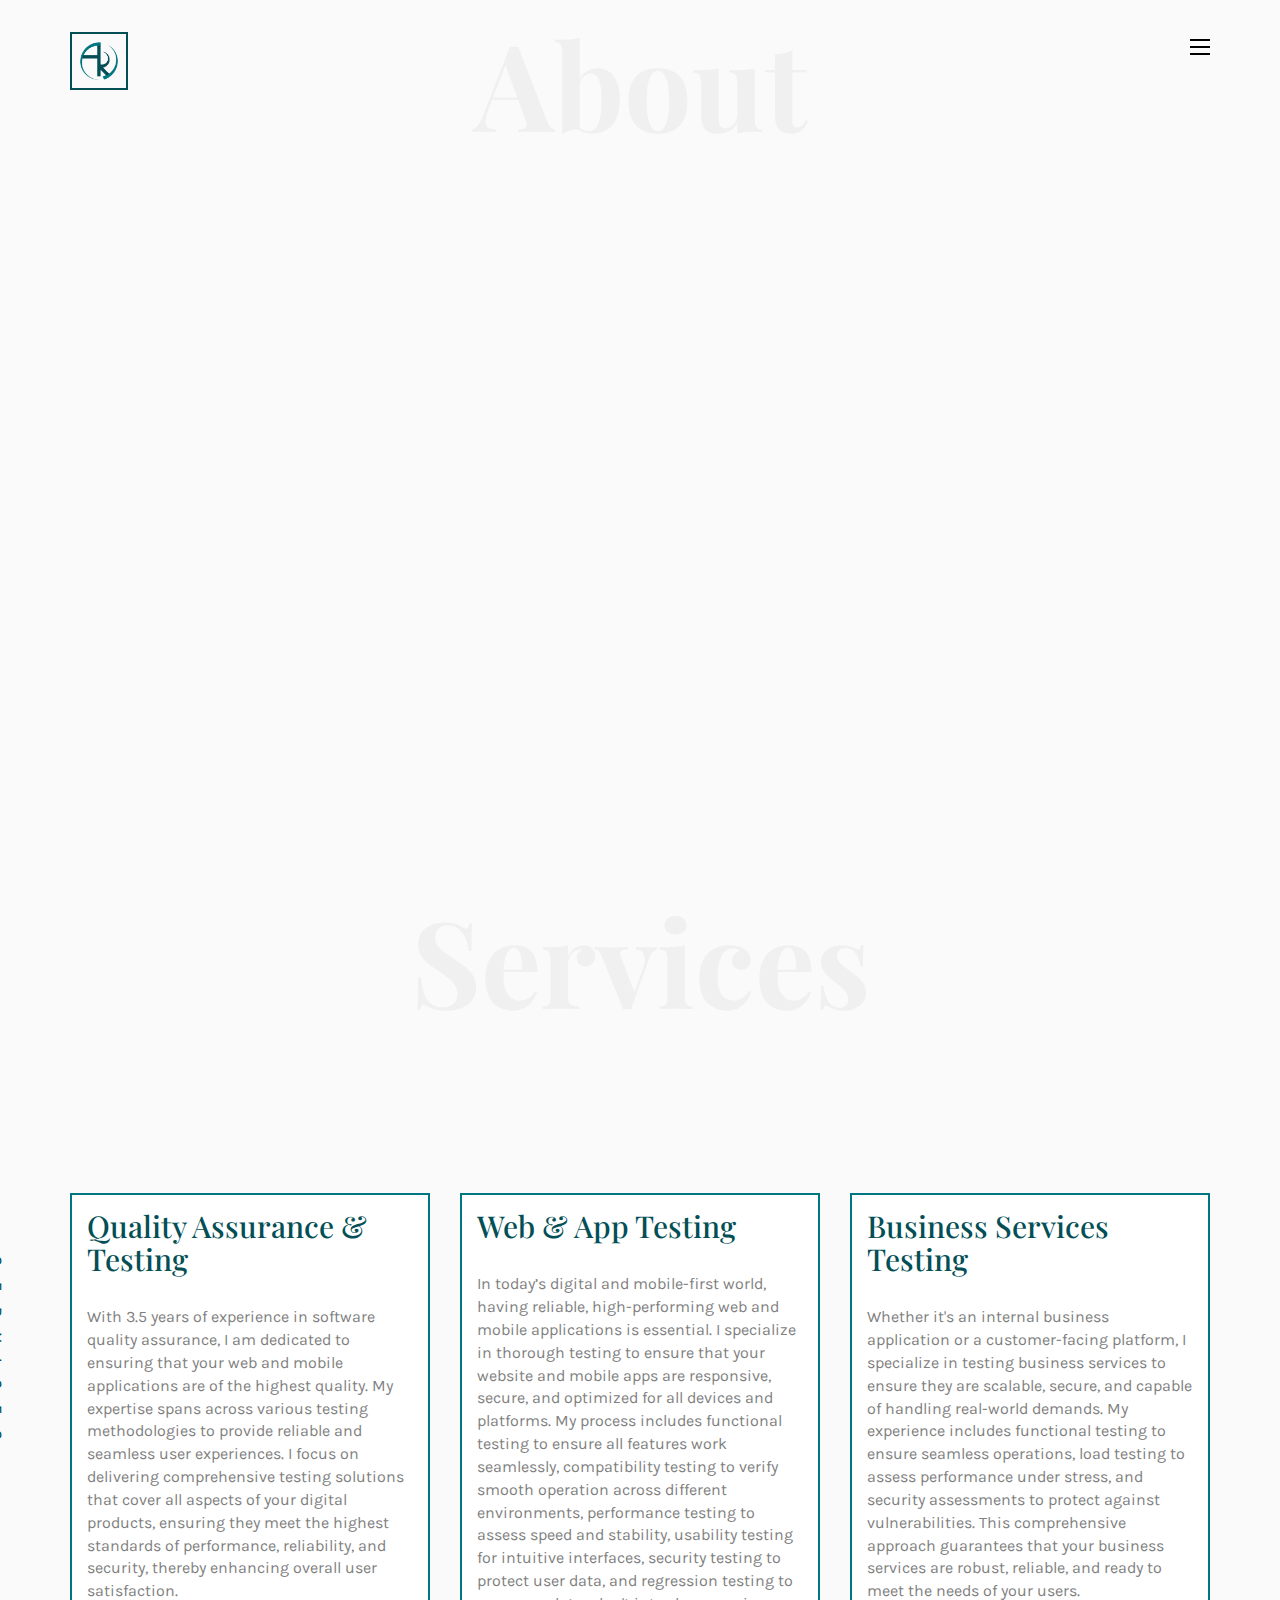
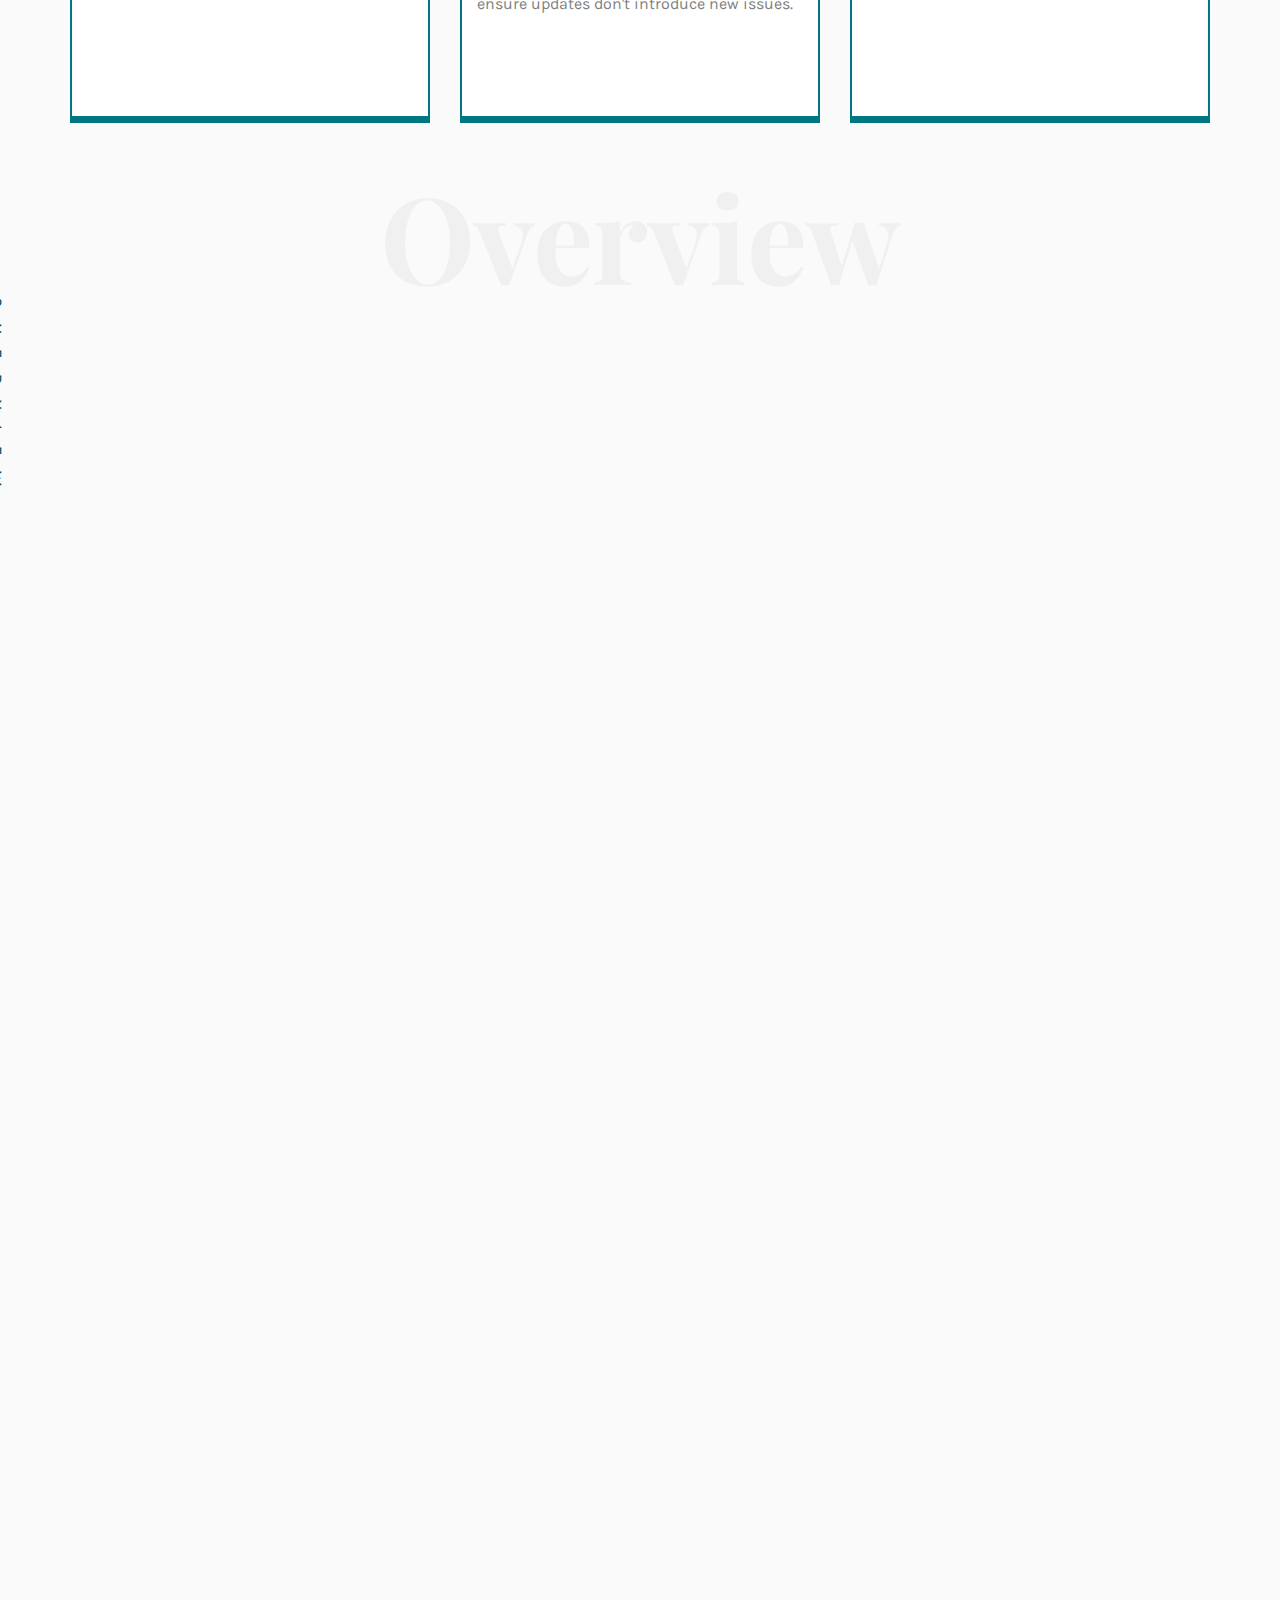
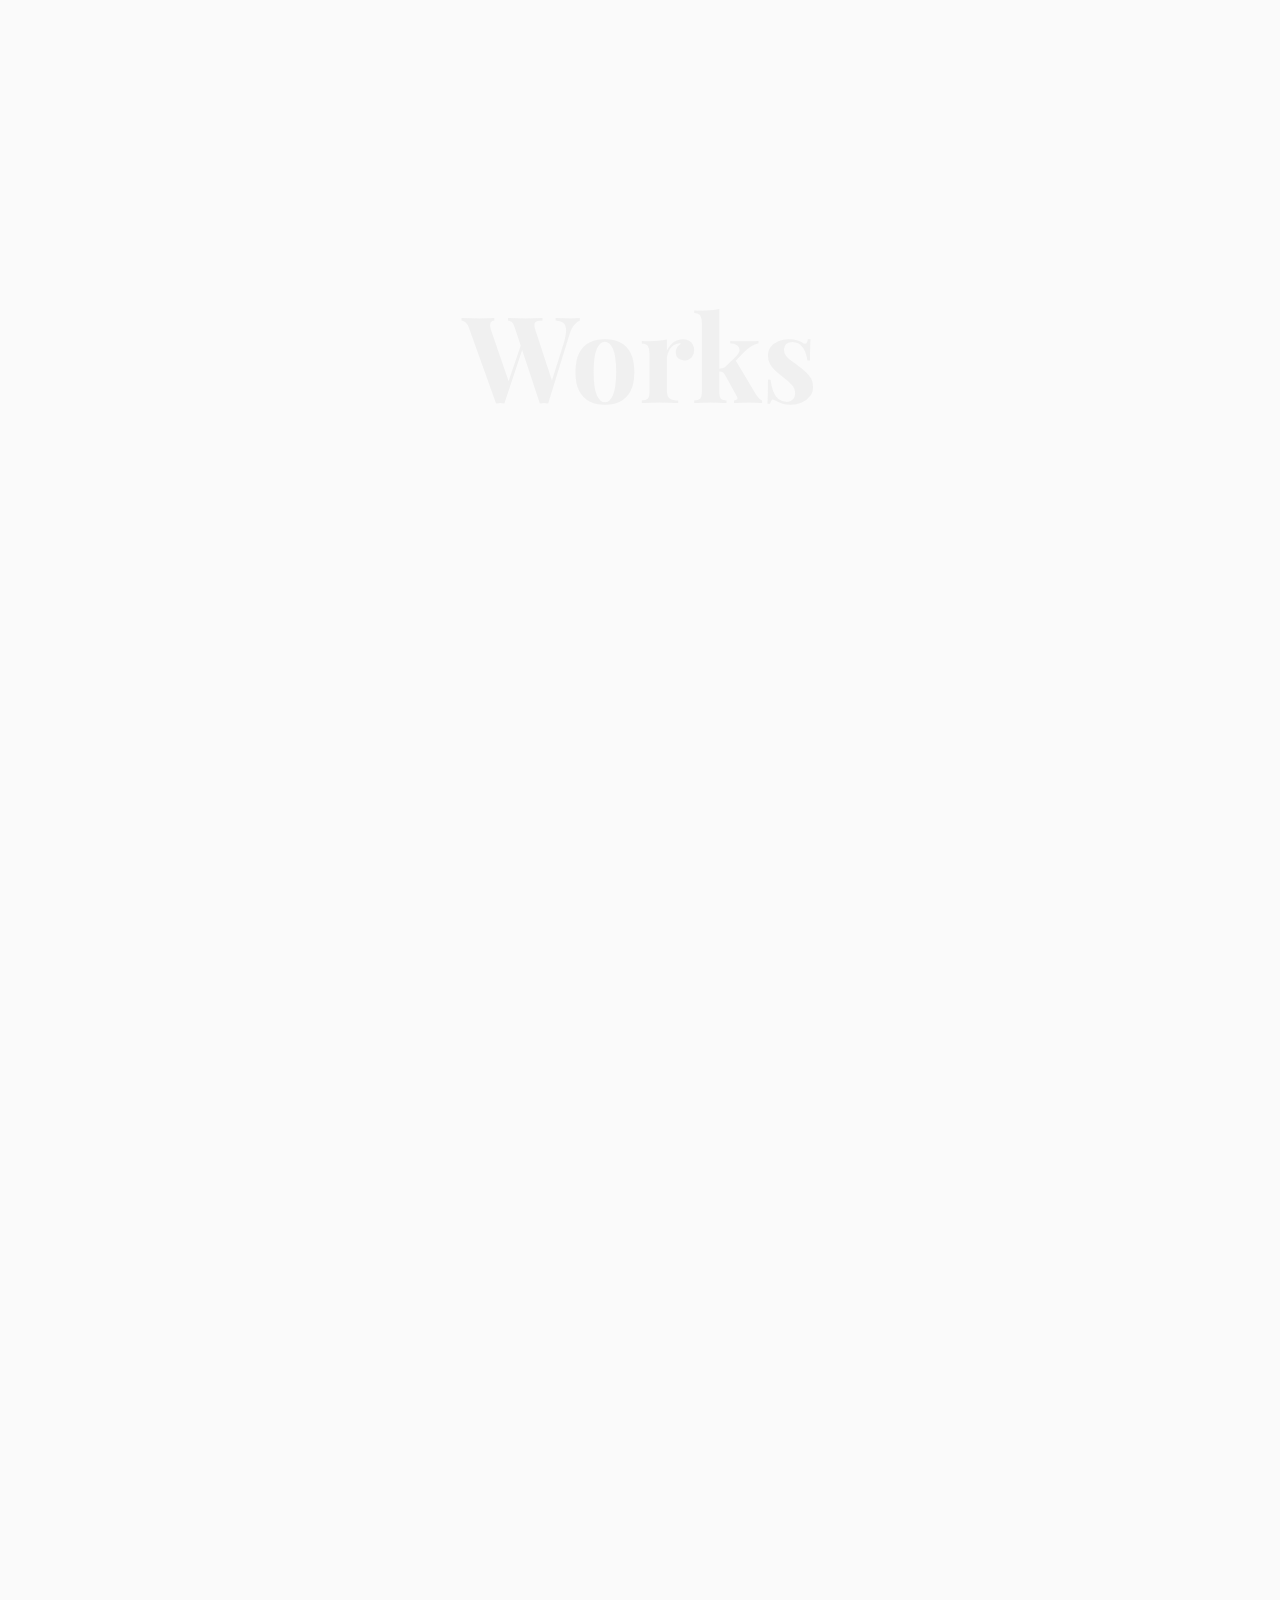
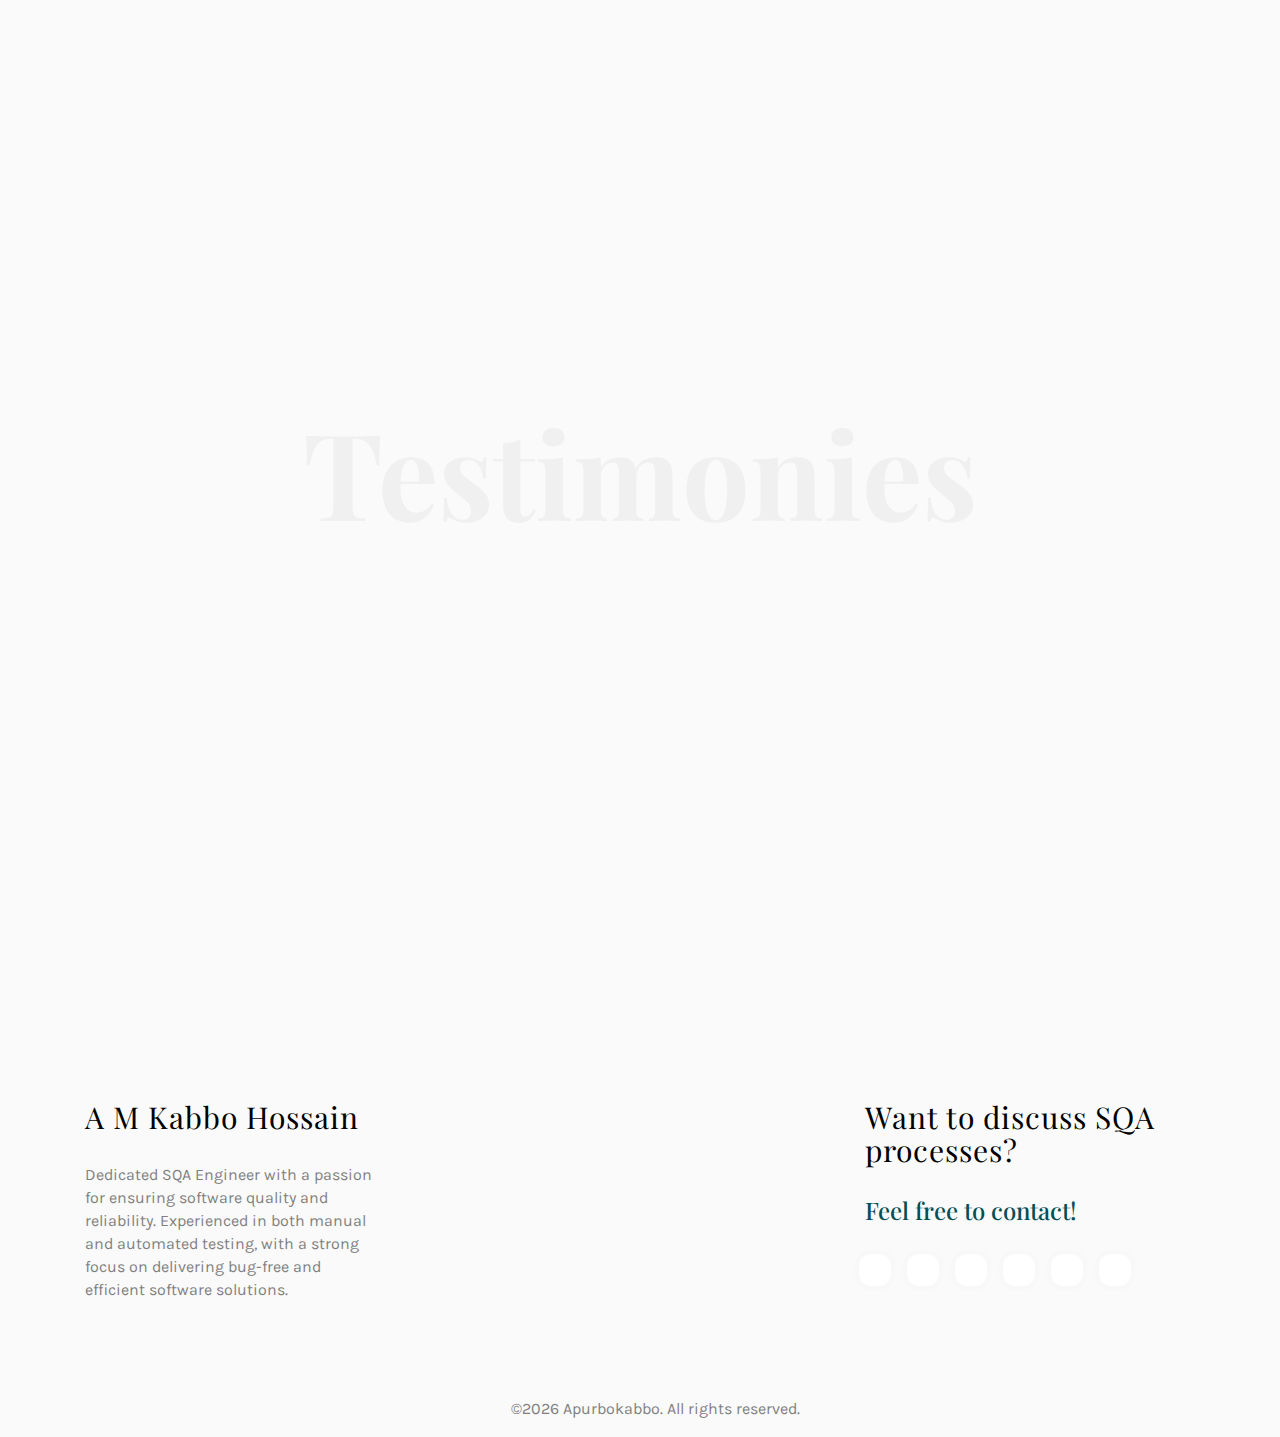
==== commit 3c18c582: "home page skill update" ====
--- a/index.html
+++ b/index.html
@@ -312,7 +312,7 @@
 											</section>
 										</div>	
 							  
-							  <div id="colorlib-progress">
+							  <!-- <div id="colorlib-progress">
 								<div class="container">
 									<div class="row text-center tittle-bottom-padding">
 										<h2 class="bold">Skills</h2>
@@ -428,10 +428,42 @@
 									</div>
 								</div>
 						</div>
+					</div> -->
+					<div id="colorlib-progress">
+						<div class="container animate-box">
+							<div class="row text-center tittle-bottom-padding">
+								<h2 class="bold">Skills</h2>
+							</div>
+							<div class="row">
+								<div class="col-md-12 col-md-offset-0 text-center animate-box intro-heading">
+									<span>Skills</span>
+									<h2>My Skills</h2>
+								</div>
+							</div>
+							
+							
+						   <div class="row">
+							<div class="col-md-12">
+								<div class="services-flex">
+									<div class="row">
+										
+										<div class="rotate">
+											<h2 class="heading" style="margin-top: 12em;">My Skills</h2>
+										</div>
+										<!-- Image for larger screens -->
+										<img src="images/skillls.jpg" alt="Image" class="image-regular">
+			  
+										<!-- Image for smaller screens (initially hidden) -->
+										<img src="images/res_skillls.jpg" alt="Responsive Image" class="image-responsive">
+			
+										
+									</div>
+								</div>
+							</div>
+						</div>
+						
+						
 					</div>
-				</div>
-			</div>
-		</div>
 
 		<div id="colorlib-work">
 			<div class="container">
@@ -1282,7 +1314,7 @@
 						  </div>
 						  <div id="Web_Project" class="tabcontent" style="display: none">
 
-							<div class="rotate" style="margin-top: 20em;">
+							<div class="rotate" style="margin-top: 32em;">
 								<h2 class="heading">Portfolio</h2>
 							</div>
 							
@@ -1300,42 +1332,281 @@
 									  data-aos="fade-up"
 									  data-aos-delay="200"
 									>
-						
+									  <div
+										class="col-lg-4 col-md-6 portfolio-item isotope-item filter-app"
+									  >
+										<div class="portfolio-content h-100">
+										  <img
+											src="images\portfolio\FastPay_Support_mockup.png" 
+											class="img-fluid"
+											alt=""
+										  />
+										  <div class="portfolio-info">
+											<h3 style="color: white; font-weight: bold;">FastPay Support Panel</h3>
+											<p style="padding: 4px;">Easily create stunning slideshows with photos and music.</p>
+											<a
+											  href="images/portfolio/FastPay_Support_mockup.png"
+											  title="App 1"
+											  data-gallery="portfolio-gallery-app"
+											  class="glightbox preview-link"
+											  target="_blank"
+											  ><i class="bi bi-zoom-in"></i
+											></a>
+											<a
+											  href="https://apps.apple.com/us/app/slideshow-maker-with-music-fx/id1265026847"
+											  title="More Details"
+											  class="details-link"
+											  target="_blank"
+											  ><i class="bi bi-link-45deg"></i
+											></a>
+										  </div>
+										</div>
+									  </div>
+									  <!-- End Portfolio Item -->
+						  
+									  <div
+										class="col-lg-4 col-md-6 portfolio-item isotope-item filter-product"
+									  >
+										<div class="portfolio-content h-100">
+										  <img
+											src="images/portfolio/Dizli_admin_panel.png"
+											class="img-fluid"
+											alt=""
+										  />
+										  <div class="portfolio-info">
+											<h3 style="color: white; font-weight: bold;">Dizli Admin</h3>
+
+
+											<p style="padding: 4px;">Simplifying digital payments in Iraq with ease and security.</p>
+											<a
+											  href="images/portfolio/iQDX_Admin_mockup.png"
+											  title="Product 1"
+											  data-gallery="portfolio-gallery-product"
+											  class="glightbox preview-link"
+											  target="_blank"
+											  ><i class="bi bi-zoom-in"></i
+											></a>
+											<a
+											href="https://apps.apple.com/us/app/fastpay-wallet/id1255784969"
+											title="More Details"
+											class="details-link"
+											target="_blank"
+											rel="noopener noreferrer"
+										  >
+											<i class="bi bi-link-45deg"></i>
+										  </a>
+ 
+										  </div>
+										</div>
+									  </div>
+									  <!-- End Portfolio Item -->
+
+
+									  <div
+									  class="col-lg-4 col-md-6 portfolio-item isotope-item filter-books"
+									>
+									  <div class="portfolio-content h-100">
+										<img
+										  src="images/portfolio/iQDX_Admin_mockup.png"
+										  class="img-fluid"
+										  alt=""
+										/>
+										<div class="portfolio-info">
+										  <h3 style="color: white; font-weight: bold;">No Crop – Video & Pictures Fit</h3>
+										  <p style="padding: 4px;">AI-powered editor for Instagram to post full-size photos and videos with stunning enhancements.</p>
+										  <a
+											href="assets/img/portfolio/books-2.jpg"
+											title="No Crop"
+											data-gallery="portfolio-gallery-book"
+											class="glightbox preview-link"
+											target="_blank"
+											><i class="bi bi-zoom-in"></i
+										  ></a>
+										  <a
+											href="https://apps.apple.com/us/app/no-crop-video-pictures-fit/id1333491559"
+											title="More Details"
+											class="details-link"
+											target="_blank"
+											><i class="bi bi-link-45deg"></i
+										  ></a>
+										</div>
+									  </div>
+									</div>
+									<!-- End Portfolio Item -->
+								
+									 
 						  
 									  <div
 										class="col-lg-4 col-md-6 portfolio-item isotope-item filter-books"
 									  >
 										<div class="portfolio-content h-100">
 										  <img
-											src="images/img/portfolio/app-3.jpg"
-											class="img-fluid"
-											alt=""
-										  />
-										  <div class="portfolio-info">
-											<h4>Books 3</h4>
-											<p>Lorem ipsum, dolor sit amet consectetur</p>
-											<a
-											  href="assets/img/portfolio/books-3.jpg"
-											  title="Branding 3"
+											src="images/portfolio/Dalkurd_App_Admin_Mockup.png"
+											class="img-fluid"
+											alt=""
+										  />
+										  <div class="portfolio-info">
+											<h3 style="color: white; font-weight: bold;">Phone Cleaner</h3>
+											<p style="padding: 4px;">Efficiently remove duplicate images, merge contacts, and compress images and videos for better storage management.</p>
+											<a
+											  href="assets/img/portfolio/books-1.jpg"
+											  title="Dalkurd App Admin Panel"
 											  data-gallery="portfolio-gallery-book"
 											  class="glightbox preview-link"
-											  ><i class="bi bi-zoom-in"></i
-											></a>
-											<a
+											  target="_blank"
+											  ><i class="bi bi-zoom-in"></i
+											></a>
+											<a
+											  href="https://apps.apple.com/us/app/phone-cleaner-clean-up-storage/id1287969142"
+											  title="More Details"
+											  class="details-link"
+											  target="_blank"
+											  ><i class="bi bi-link-45deg"></i
+											></a>
+										  </div>
+										</div>
+									  </div>
+									  <!-- End Portfolio Item -->
+						  
+									  <div
+										class="col-lg-4 col-md-6 portfolio-item isotope-item filter-app"
+									  >
+										<div class="portfolio-content h-100">
+										  <img
+											src="images/portfolio/GIF_Maker_mockup.png"
+											class="img-fluid"
+											alt=""
+										  />
+										  <div class="portfolio-info">
+											<h3 style="color: white; font-weight: bold;">GIF Maker</h3>
+											<p style=" padding: 4px;">Quickly turn images or videos into fun, shareable GIFs.</p>
+											<a
+											  href="assets/img/portfolio/app-2.jpg"
+											  title="GIF Maker"
+											  data-gallery="portfolio-gallery-app"
+											  class="glightbox preview-link"
+											  target="_blank"
+											  ><i class="bi bi-zoom-in"></i
+											></a>
+											<a
+											  href="https://apps.apple.com/us/app/gif-maker-make-video-to-gifs/id1215606098"
+											  title="More Details"
+											  class="details-link"
+											  target="_blank"
+											  ><i class="bi bi-link-45deg"></i
+											></a>
+										  </div>
+										</div>
+									  </div>
+									  <!-- End Portfolio Item -->
+								
+						  
+									  <div
+										class="col-lg-4 col-md-6 portfolio-item isotope-item filter-product"
+									  >
+										<div class="portfolio-content h-100">
+										  <img
+											src="images/portfolio/Dalkurd_e_com_mockup.png"
+											class="img-fluid"
+											alt=""
+										  />
+										  <div class="portfolio-info">
+											<h3 style="color: white; font-weight: bold;">IQDX Crypto Exchange</h3>
+											<p style="padding: 4px;" > Iraq’s premier platform for secure and seamless cryptocurrency trading.</p>
+											<a
+											  href="images/portfolio/iQDX.png"
+											  title="IQDX"
+											  data-gallery="portfolio-gallery-product"
+											  class="glightbox preview-link"
+											  target="_blank"
+											  ><i class="bi bi-zoom-in"></i
+											></a>
+											<!-- <a
 											  href="portfolio-details.html"
 											  title="More Details"
 											  class="details-link"
-											  ><i class="bi bi-link-45deg"></i
-											></a>
-										  </div>
-										</div>
-									  </div>
-									  <!-- End Portfolio Item -->
+											  target="_blank"
+											  ><i class="bi bi-link-45deg"></i
+											></a> -->
+										  </div>
+										</div>
+									  </div>
+									  <!-- End Portfolio Item -->
+						  
+									  <div
+										class="col-lg-4 col-md-6 portfolio-item isotope-item filter-branding"
+									  >
+										<div class="portfolio-content h-100">
+										  <img
+											src="images/portfolio/Dalkurd_Web_mockup.png"
+											class="img-fluid"
+											alt=""
+										  />
+										  <div class="portfolio-info">
+											<h3 style="color: white; font-weight: bold;">Dalkurd FF</h3>
+											<p style="padding: 4px;"> A secure mobile wallet for shopping, gaming, payments, and rewards with ultimate convenience.</p>
+											<a
+											  href="assets/img/portfolio/branding-2.jpg"
+											  title="Dalkurd FF"
+											  data-gallery="portfolio-gallery-branding"
+											  class="glightbox preview-link"
+											  target="_blank"
+											  ><i class="bi bi-zoom-in"></i
+											></a>
+											<a
+											  href="https://www.dalkurd.se/"
+											  title="More Details"
+											  class="details-link"
+											  target="_blank"
+											  ><i class="bi bi-link-45deg"></i
+											></a>
+										  </div>
+										</div>
+									  </div>
+									  <!-- End Portfolio Item -->
+									 
+						  
+							
+						  
+									  <div
+										class="col-lg-4 col-md-6 portfolio-item isotope-item filter-app"
+									  >
+										<div class="portfolio-content h-100">
+										  <img
+											src="images/portfolio/Dizli_mockup.png"
+											class="img-fluid"
+											alt=""
+										  />
+										  <div class="portfolio-info">
+											<h3 style="color: white; font-weight: bold;">Dizli E-Com</h3>
+											<p style="padding: 4px;">Simplifying and facilitating online purchasing.</p>
+											<a
+											  href="images/portfolio/Dizli.png"
+											  title="Dizli"
+											  data-gallery="portfolio-gallery-app"
+											  class="glightbox preview-link"
+											  target="_blank"
+											  ><i class="bi bi-zoom-in"></i
+											></a>
+											<!-- <a
+											  href="portfolio-details.html"
+											  title="More Details"
+											  class="details-link"
+											  ><i class="bi bi-link-45deg"></i
+											></a> -->
+										  </div>
+										</div>
+									  </div>
+									  <!-- End Portfolio Item -->
+						  
+							
 									</div>
 									<!-- End Portfolio Container -->
 								  </div>
 								</div>
 							  </section>
+
+							
 							
 						  </div>
 						  <div id="App_Web Automation_Project" class="tabcontent" style="display: none">
@@ -1532,7 +1803,7 @@
 						</div>
 					  </div>
 			</div>
-		</div>
+		
 
 		<!-- <div id="colorlib-blog">
 			<div class="container">
